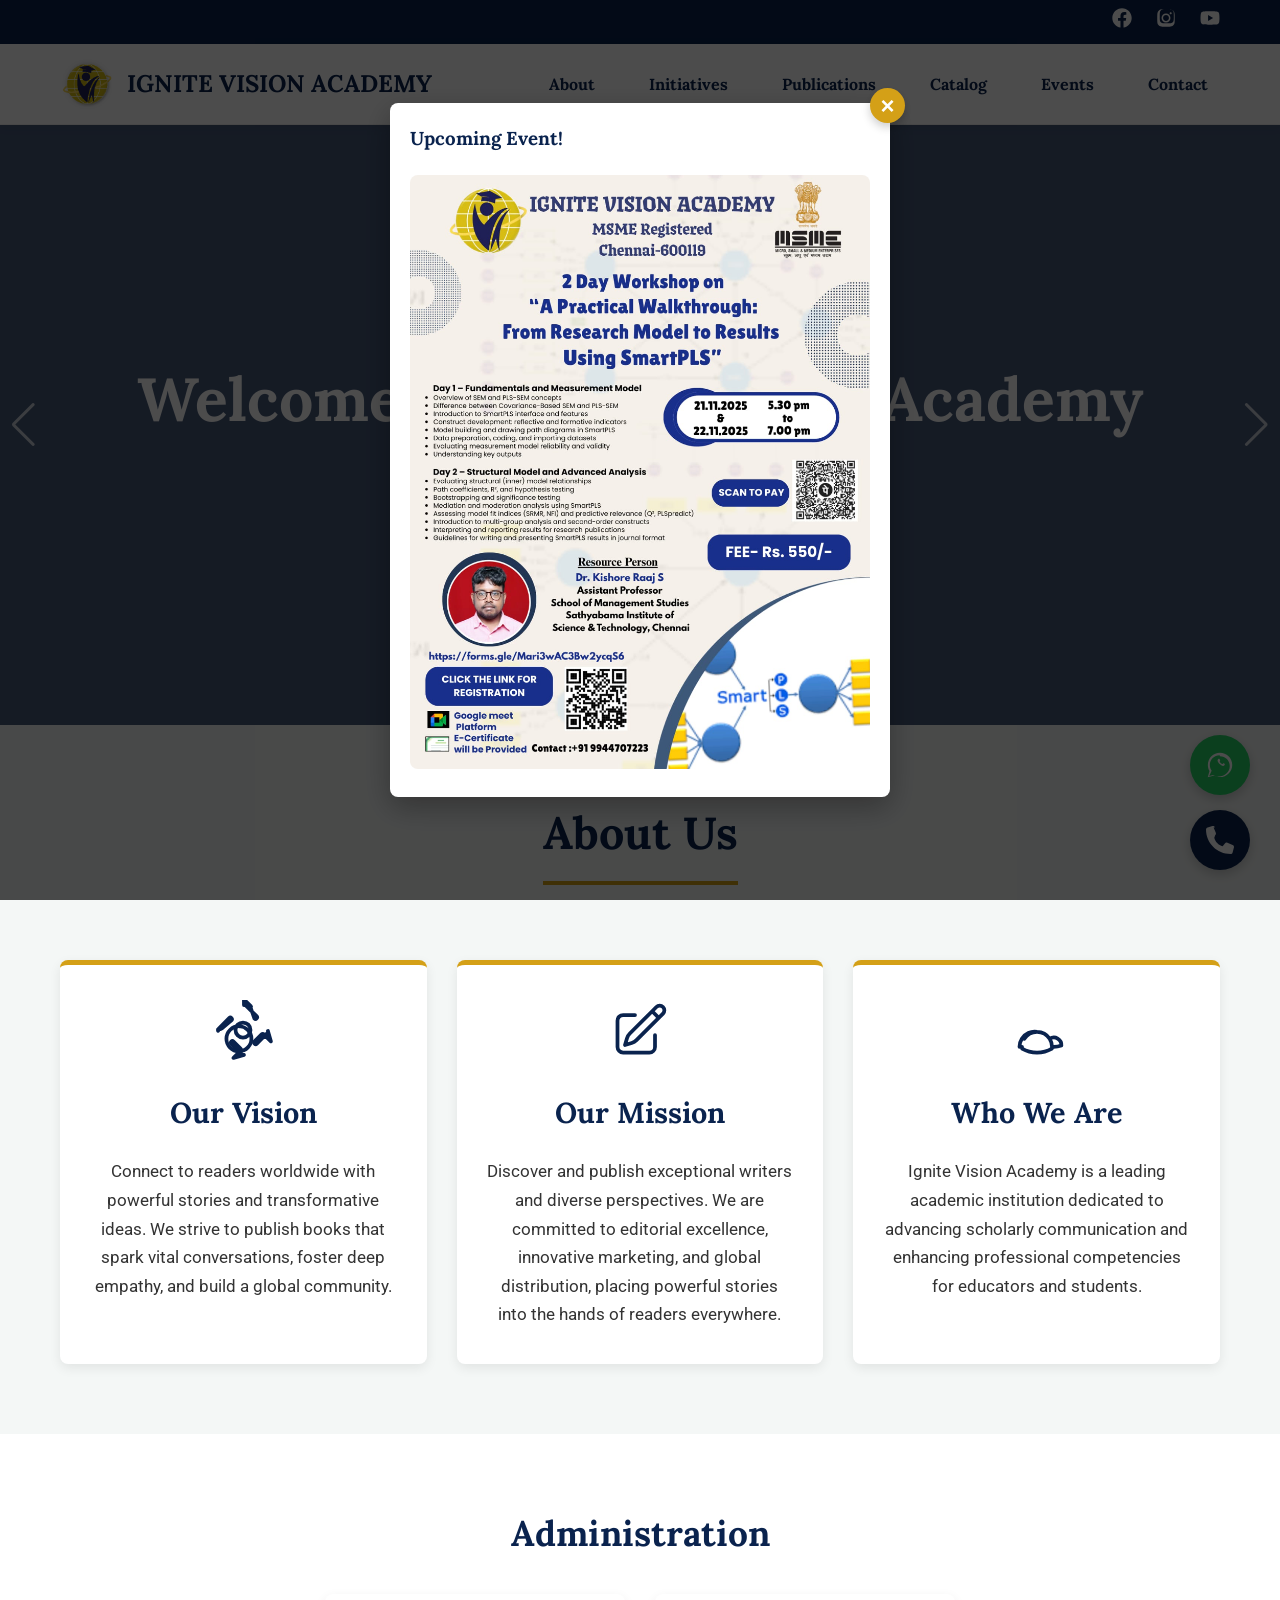
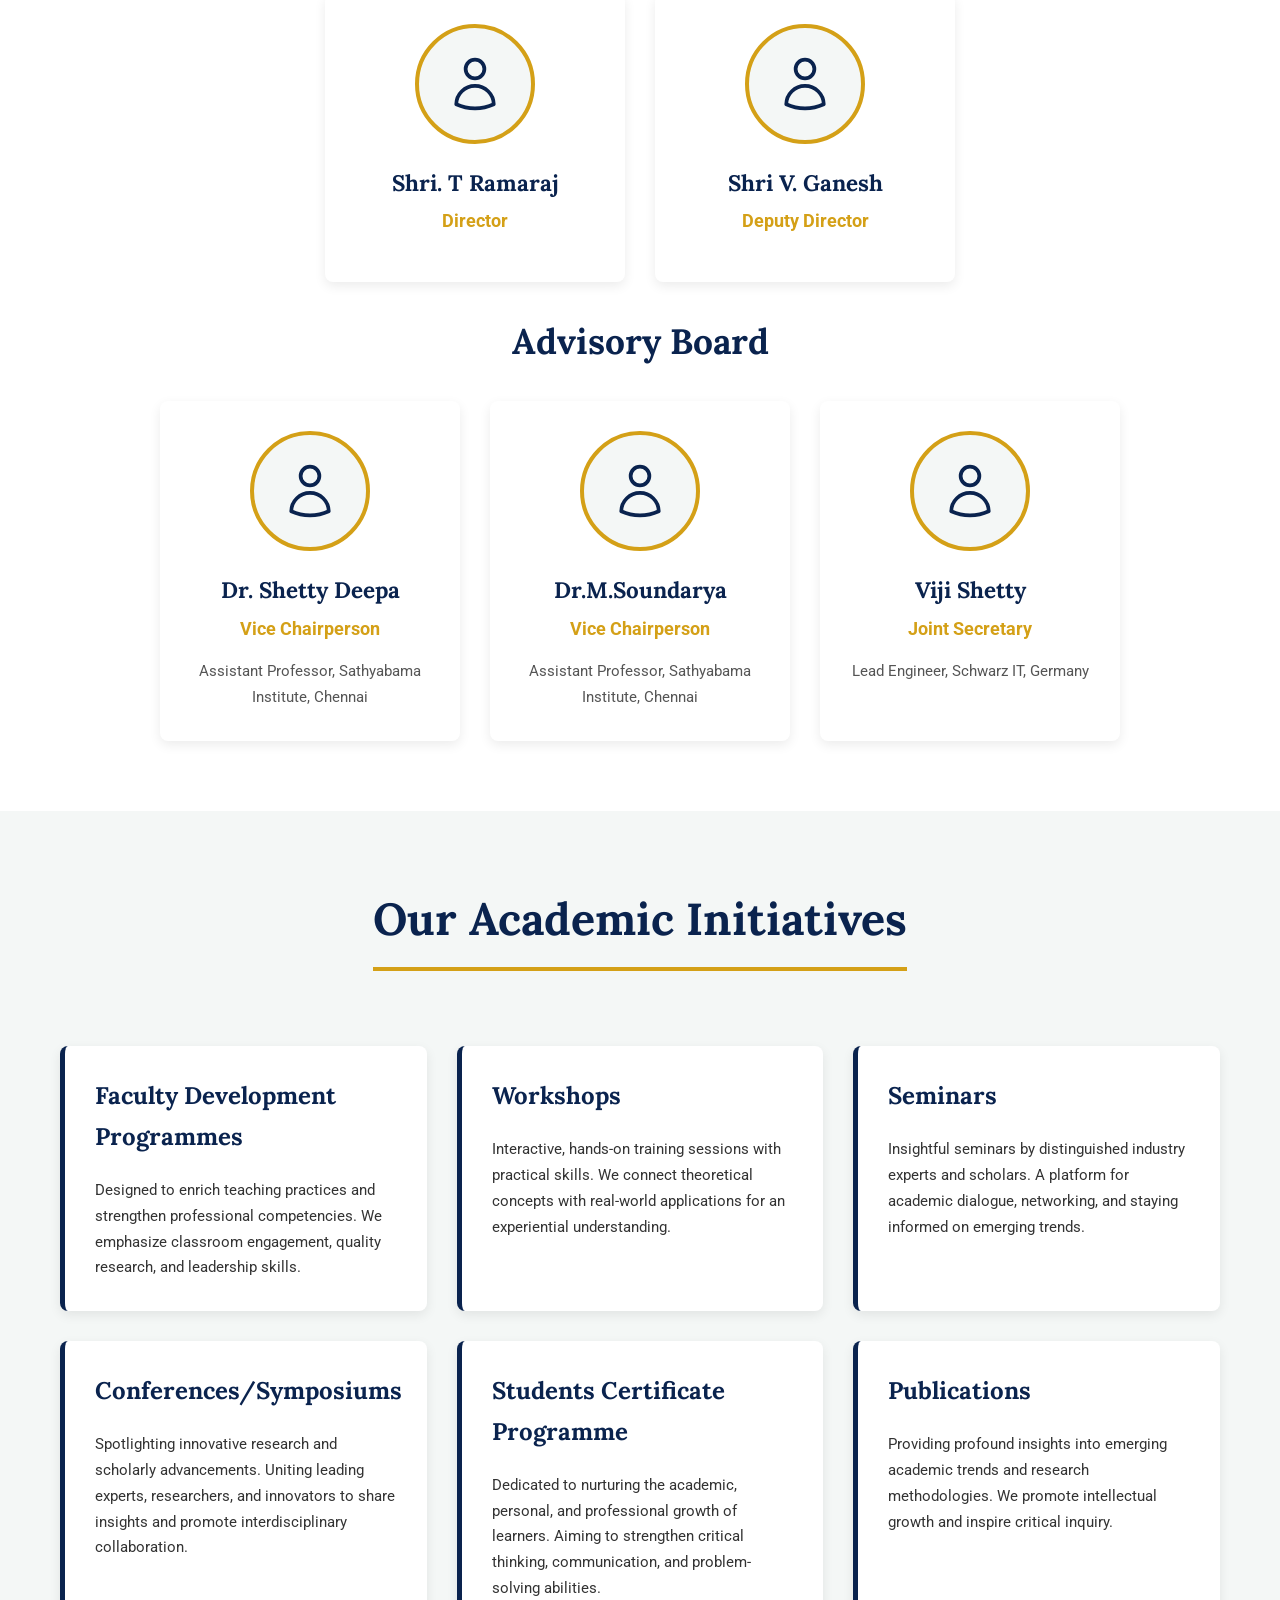
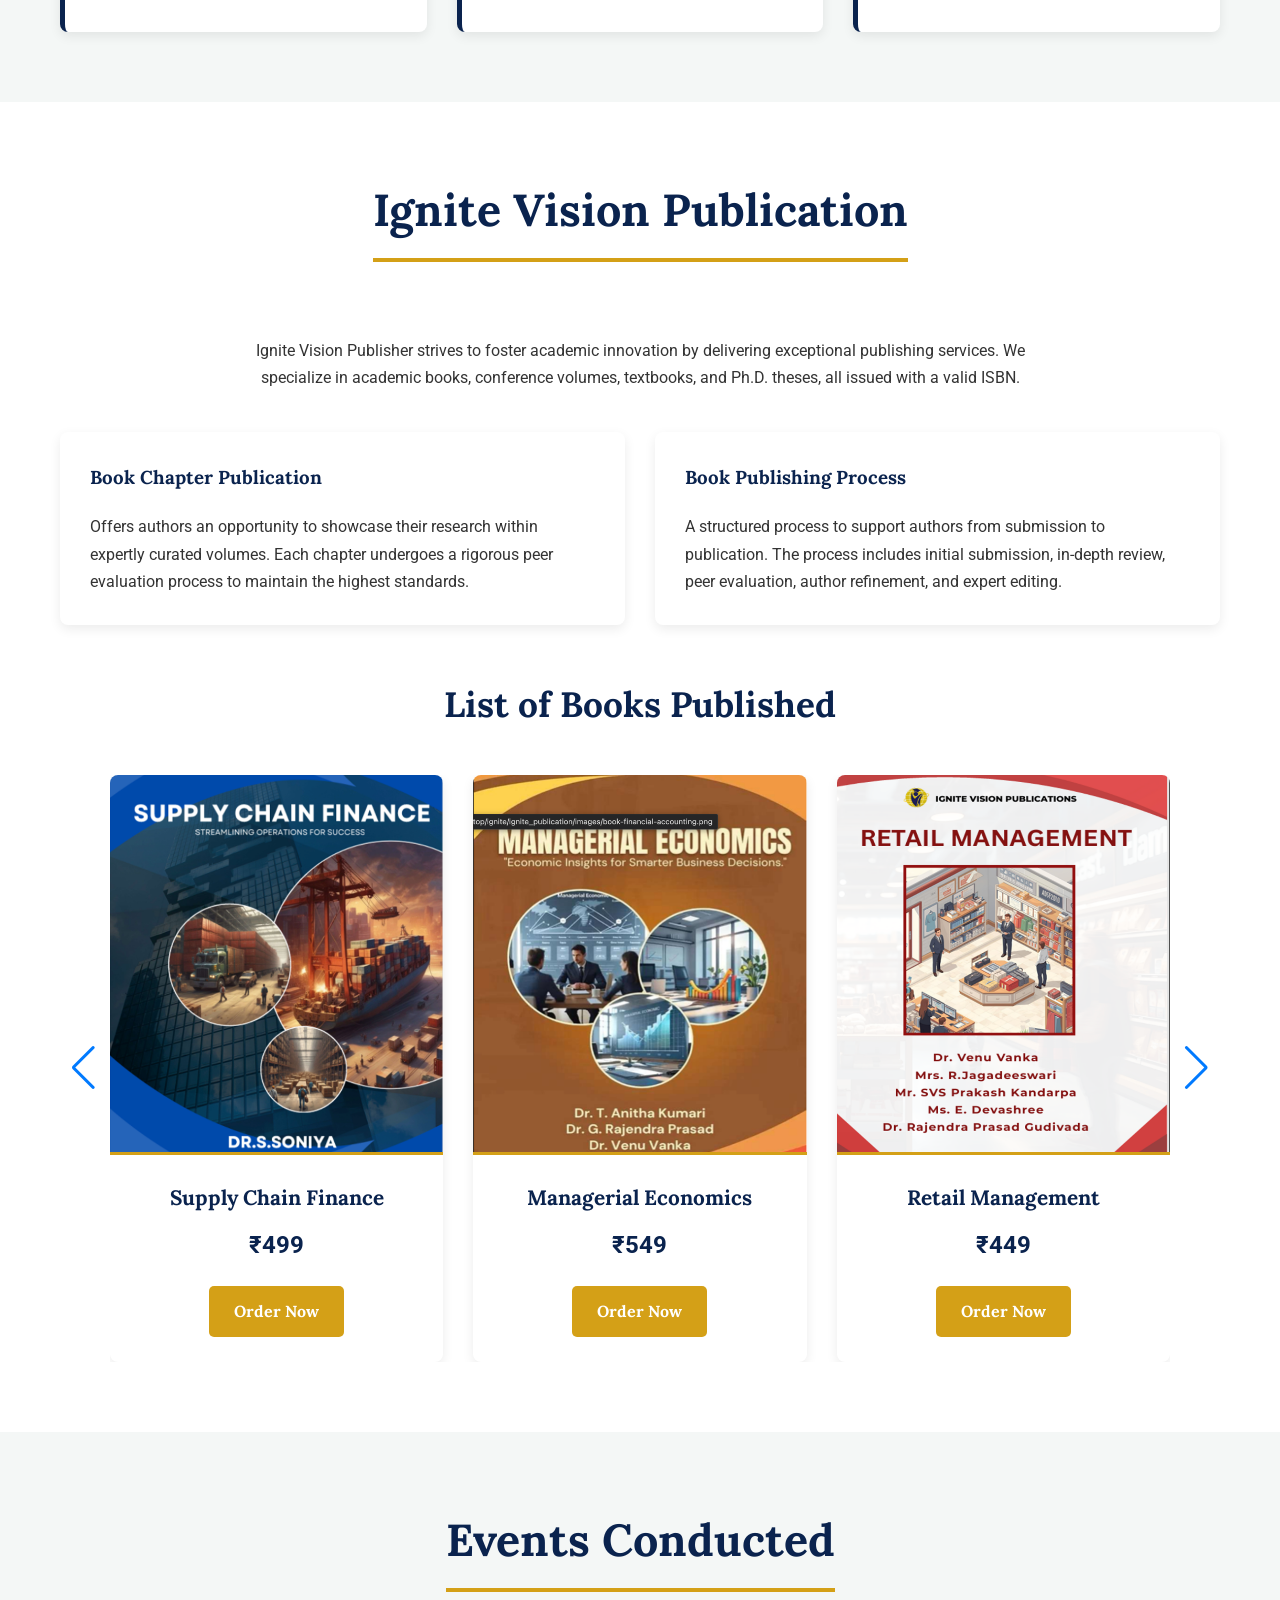
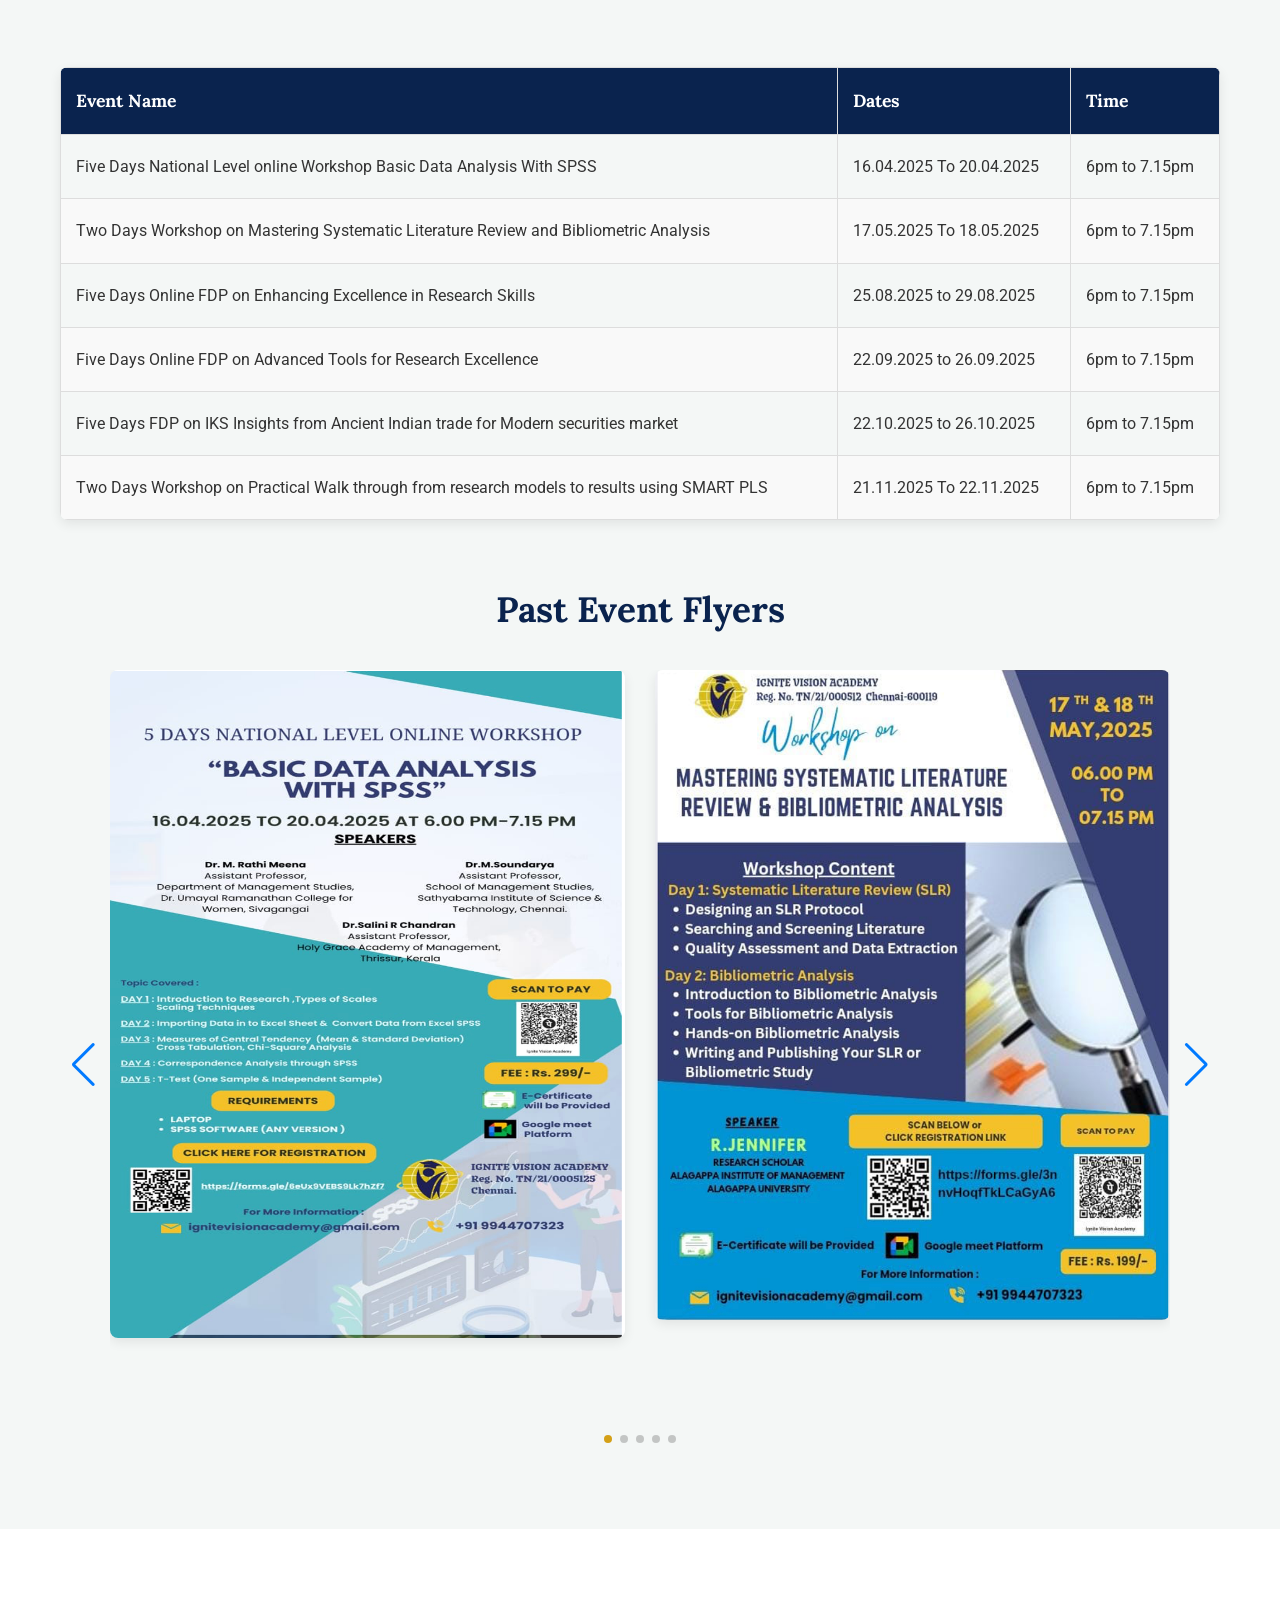
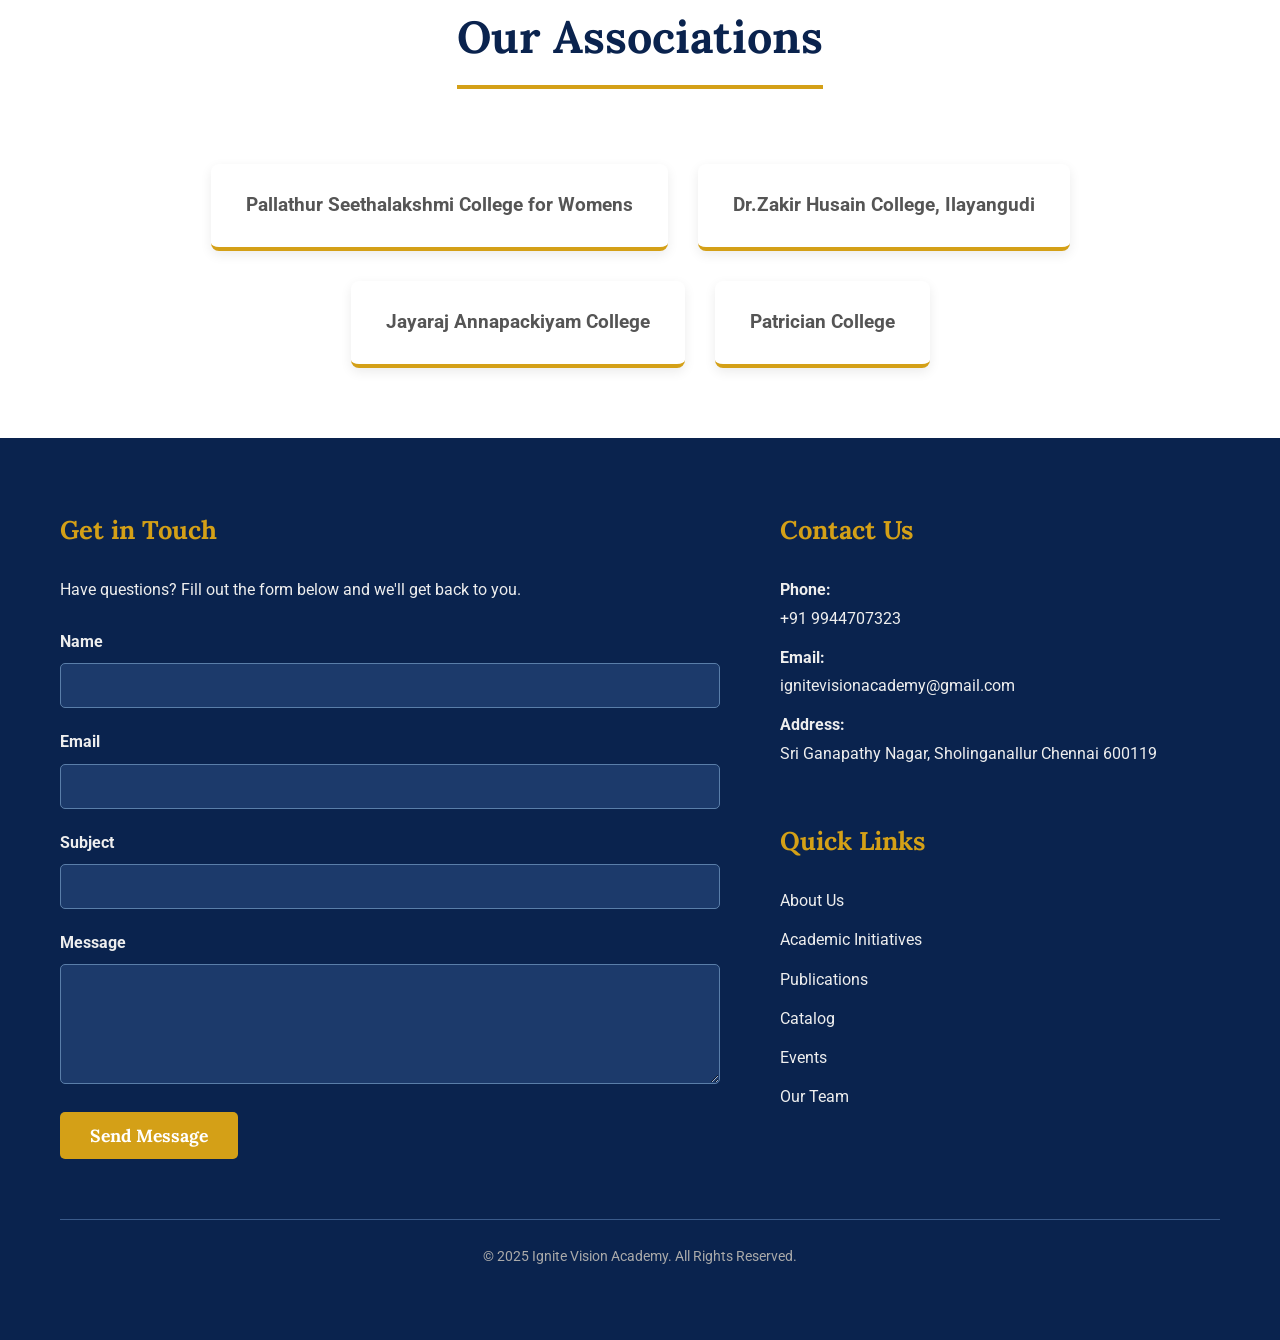
==== index.html @ 496976d7 "inital setup" ====
<!DOCTYPE html>
<html lang="en">
<head>
    <meta charset="UTF-8">
    <meta name="viewport" content="width=device-width, initial-scale=1.0">
    <title>Ignite Vision Academy</title>
    
    <link rel="preconnect" href="https://fonts.googleapis.com">
    <link rel="preconnect" href="https://fonts.gstatic.com" crossorigin>
    <link href="https://fonts.googleapis.com/css2?family=Lora:wght@700&family=Roboto:wght@300;400;700&display=swap" rel="stylesheet">

    <link rel="stylesheet" href="https://cdn.jsdelivr.net/npm/swiper@11/swiper-bundle.min.css" />
    
    <link rel="stylesheet" href="style.css">
</head>
<body>

    <div class="social-ribbon">
        <div class="container">
            <div class="social-icons">
                <a href="#" target="_blank" aria-label="Facebook">
                    <svg xmlns="http://www.w3.org/2000/svg" viewBox="0 0 512 512"><path fill="currentColor" d="M504 256C504 119 393 8 256 8S8 119 8 256c0 123.78 90.69 226.38 209.25 245V327.69h-63V256h63v-54.64c0-62.15 37-96.48 93.67-96.48 27.14 0 55.52 4.84 55.52 4.84v61h-31.28c-30.8 0-40.41 19.12-40.41 38.73V256h68.78l-11 71.69h-57.78V501C413.31 482.38 504 379.78 504 256z"/></svg>
                </a>
                <a href="#" target="_blank" aria-label="Instagram">
                    <svg xmlns="http://www.w3.org/2000/svg" viewBox="0 0 448 512"><path fill="currentColor" d="M224.1 141c-63.6 0-114.9 51.3-114.9 114.9s51.3 114.9 114.9 114.9S339 319.5 339 255.9 287.7 141 224.1 141zm0 189.6c-41.1 0-74.7-33.5-74.7-74.7s33.5-74.7 74.7-74.7 74.7 33.5 74.7 74.7-33.6 74.7-74.7 74.7zm146.4-194.3c0 14.9-12 26.8-26.8 26.8-14.9 0-26.8-12-26.8-26.8s12-26.8 26.8-26.8 26.8 12 26.8 26.8zm76.1 27.2c-1.7-35.9-9.9-67.7-36.2-93.9-26.2-26.2-58-34.4-93.9-36.2-37.5-2.1-148.1-2.1-185.6 0-35.9 1.7-67.7 9.9-93.9 36.2-26.2 26.2-34.4 58-36.2 93.9-2.1 37.5-2.1 148.1 0 185.6 1.7 35.9 9.9 67.7 36.2 93.9 26.2 26.2 58 34.4 93.9 36.2 37.5 2.1 148.1 2.1 185.6 0 35.9-1.7 67.7-9.9 93.9-36.2 26.2-26.2 34.4-58 36.2-93.9 2.1-37.5 2.1-148.1 0-185.6zM416 331.4c-4.2 11.7-9.8 22.5-20.2 32.8-10.4 10.4-21.1 16-32.8 20.2-27.7 9.8-88.2 7.7-118.9 7.7-30.8 0-91.3 2.1-118.9-7.7-11.7-4.2-22.5-9.8-32.8-20.2-10.4-10.4-16-21.1-20.2-32.8-9.8-27.7-7.7-88.2-7.7-118.9 0-30.8-2.1-91.3 7.7-118.9 4.2-11.7 9.8-22.5 20.2-32.8 10.4-10.4 21.1-16 32.8-20.2 27.7-9.8 88.2-7.7 118.9-7.7 30.8 0 91.3-2.1 118.9 7.7 11.7 4.2 22.5 9.8 32.8 20.2 10.4 10.4 16 21.1 20.2 32.8 9.8 27.7 7.7 88.2 7.7 118.9 0 30.8 2.1 91.3-7.7 118.9z"/></svg>
                </a>
                <a href="#" target="_blank" aria-label="YouTube">
                    <svg xmlns="http://www.w3.org/2000/svg" viewBox="0 0 576 512"><path fill="currentColor" d="M549.655 124.083c-6.281-23.65-24.787-42.276-48.284-48.597C458.781 64 288 64 288 64S117.22 64 74.629 75.486c-23.497 6.322-42.003 24.947-48.284 48.597-11.412 42.867-11.412 132.305-11.412 132.305s0 89.438 11.412 132.305c6.281 23.65 24.787 42.276 48.284 48.597 42.599 11.486 213.37 11.486 213.37 11.486s170.77 0 213.37-11.486c23.497-6.322 42.003-24.947 48.284-48.597 11.412-42.867 11.412-132.305 11.412-132.305s0-89.438-11.412-132.305zM232 341.518V170.482l144 85.518-144 85.518z"/></svg>
                </a>
            </div>
        </div>
    </div>

    <div class="modal-overlay" id="announcementModal">
        <div class="modal-content">
            <button class="modal-close" id="closeModalBtn">&times;</button>
            <h3>Upcoming Event!</h3>
            <img src="images/upcoming-event-smartpls.png" alt="Upcoming Workshop on SmartPLS"> </div>
    </div>

    <header>
        <div class="container">
            <a href="#hero-section" class="logo-container">
                <img src="images/logo.png" alt="Ignite Vision Academy Logo"> <h1>IGNITE VISION ACADEMY</h1>
            </a>
            <nav>
                <ul>
                    <li><a href="#about">About</a></li>
                    <li><a href="#initiatives">Initiatives</a></li>
                    <li><a href="#publications">Publications</a></li>
                    <li><a href="catalog.html">Catalog</a></li>
                    <li><a href="#events">Events</a></li>
                    <li><a href="#contact">Contact</a></li>
                </ul>
            </nav>
        </div>
    </header>

    <main>

        <section id="hero-section">
            <div class="swiper" id="hero-swiper">
                <div class="swiper-wrapper">
                    
                    <div class="swiper-slide hero-slide" style="background-image: url('https://images.unsplash.com/photo-1551029506-0807df4e2031?ixlib=rb-4.0.3&auto=format&fit=crop&w=1740&q=80');">
                        <div class="hero-overlay">
                            <div class="hero-content">
                                <h1>Welcome to Ignite Vision Academy</h1>
                                <p>Fostering Academic Innovation and Lifelong Learning</p>
                            </div>
                        </div>
                    </div>

                    <div class="swiper-slide hero-slide" style="background-image: url('https://images.unsplash.com/photo-1495446815901-a7297e633e8d?ixlib=rb-4.0.3&auto=format&fit=crop&w=1740&q=80');">
                        <div class="hero-overlay">
                            <div class="hero-content">
                                <h1>Ignite Vision Publications</h1>
                                <p>Delivering Exceptional Publishing Services for Researchers and Scholars</p>
                            </div>
                        </div>
                    </div>
                    
                    <div class="swiper-slide hero-slide" style="background-image: url('https://images.unsplash.com/photo-1543165796-5426273eaab3?ixlib=rb-4.0.3&auto=format&fit=crop&w=1740&q=80');">
                        <div class="hero-overlay">
                            <div class="hero-content">
                                <h1>Academic & Professional Growth</h1>
                                <p>Join our Faculty Development Programmes, Workshops, and Seminars</p>
                            </div>
                        </div>
                    </div>
                    
                    <div class="swiper-slide hero-slide" style="background-image: url('https://images.unsplash.com/photo-1517048676732-d65bc937f952?ixlib=rb-4.0.3&auto=format&fit=crop&w=1740&q=80');">
                        <div class="hero-overlay">
                            <div class="hero-content">
                                <h1>Expert-Led Seminars</h1>
                                <p>Learn from distinguished industry experts and renowned scholars.</p>
                            </div>
                        </div>
                    </div>

                </div>
                <div class="swiper-pagination hero-pagination"></div>
                <div class="swiper-button-next hero-nav-next"></div>
                <div class="swiper-button-prev hero-nav-prev"></div>
            </div>
        </section>


        <section id="about">
            <div class="container">
                <div class="section-header">
                    <h2>About Us</h2>
                </div>
                <div class="about-content">
                    <div class="about-card">
                        <svg class="about-card-icon" xmlns="http://www.w3.org/2000/svg" fill="none" viewBox="0 0 24 24" stroke-width="1.5" stroke="currentColor">
                          <path stroke-linecap="round" stroke-linejoin="round" d="M2.036 12.322a1.012 1.012 0 010-.639l4.43-4.43a.625.625 0 01.9.9L3.48 11.41a.625.625 0 01-.9 0L2.036 12.322zM12.38 2.036a1.012 1.012 0 01.639 0l4.43 4.43a.625.625 0 01-.9.9L15.19 3.48a.625.625 0 010-.9l-2.81-2.81zM12.38 21.964a1.012 1.012 0 01-.639 0l-4.43-4.43a.625.625 0 01.9-.9l2.81 2.81a.625.625 0 010 .9l-2.81 2.81zM21.964 12.38a1.012 1.012 0 010 .639l-4.43 4.43a.625.625 0 01-.9-.9l2.81-2.81a.625.625 0 01.9 0l2.81 2.81zM12 15a3 3 0 100-6 3 3 0 000 6z" />
                          <path stroke-linecap="round" stroke-linejoin="round" d="M15.364 15.364A5 5 0 1110.5 10.5h.001a5 5 0 014.863 4.863z" />
                        </svg>
                        <h3>Our Vision</h3>
                        <p>Connect to readers worldwide with powerful stories and transformative ideas. We strive to publish books that spark vital conversations, foster deep empathy, and build a global community.</p>
                    </div>
                    <div class="about-card">
                        <svg class="about-card-icon" xmlns="http://www.w3.org/2000/svg" fill="none" viewBox="0 0 24 24" stroke-width="1.5" stroke="currentColor">
                          <path stroke-linecap="round" stroke-linejoin="round" d="M16.862 4.487l1.687-1.688a1.875 1.875 0 112.652 2.652L10.582 16.07a4.5 4.5 0 01-1.897 1.13L6 18l.8-2.685a4.5 4.5 0 011.13-1.897l8.932-8.931zm0 0L19.5 7.125M18 14v4.75A2.25 2.25 0 0115.75 21H5.25A2.25 2.25 0 013 18.75V8.25A2.25 2.25 0 015.25 6H10" />
                        </svg>
                        <h3>Our Mission</h3>
                        <p>Discover and publish exceptional writers and diverse perspectives. We are committed to editorial excellence, innovative marketing, and global distribution, placing powerful stories into the hands of readers everywhere.</p>
                    </div>
                    <div class="about-card">
                        <svg class="about-card-icon" xmlns="http://www.w3.org/2000/svg" fill="none" viewBox="0 0 24 24" stroke-width="1.5" stroke="currentColor">
                          <path stroke-linecap="round" stroke-linejoin="round" d="M18 18.72a9.094 9.094 0 003.741-.479 3 3 0 00-4.682-2.72m.94 3.198l.001.031c0 .225-.012.447-.037.666A11.944 11.944 0 0112 21c-2.17 0-4.207-.576-5.963-1.584A6.062 6.062 0 016 18.719m12 0a5.971 5.971 0 00-.941-3.197m-12.06 3.197a5.971 5.971 0 01.941-3.197m0 0A5.995 5.995 0 0112 12.75a5.995 5.995 0 015.058 2.772m-10.116 0A5.995 5.995 0 0112 12.75a5.995 5.995 0 015.058 2.772" />
                        </svg>
                        <h3>Who We Are</h3>
                        <p>Ignite Vision Academy is a leading academic institution dedicated to advancing scholarly communication and enhancing professional competencies for educators and students.</p>
                    </div>
                </div>
            </div>
        </section>

        <section id="team">
            <div class="container">
                
                <h3 class="team-category">Administration</h3>
                <div class="team-group-wrapper">
                    <div class="team-card">
                        <div class="team-avatar">
                            <svg xmlns="http://www.w3.org/2000/svg" fill="none" viewBox="0 0 24 24" stroke-width="1.5" stroke="currentColor"><path stroke-linecap="round" stroke-linejoin="round" d="M15.75 6a3.75 3.75 0 11-7.5 0 3.75 3.75 0 017.5 0zM4.501 20.118a7.5 7.5 0 0114.998 0A17.933 17.933 0 0112 21.75c-2.676 0-5.216-.584-7.499-1.632z" /></svg>
                        </div>
                        <h3>Shri. T Ramaraj</h3>
                        <p class="title">Director</p>
                    </div>
                    <div class="team-card">
                        <div class="team-avatar">
                            <svg xmlns="http://www.w3.org/2000/svg" fill="none" viewBox="0 0 24 24" stroke-width="1.5" stroke="currentColor"><path stroke-linecap="round" stroke-linejoin="round" d="M15.75 6a3.75 3.75 0 11-7.5 0 3.75 3.75 0 017.5 0zM4.501 20.118a7.5 7.5 0 0114.998 0A17.933 17.933 0 0112 21.75c-2.676 0-5.216-.584-7.499-1.632z" /></svg>
                        </div>
                        <h3>Shri V. Ganesh</h3>
                        <p class="title">Deputy Director</p>
                    </div>
                </div>

                <h3 class="team-category">Advisory Board</h3>
                <div class="team-group-wrapper">
                    <div class="team-card">
                        <div class="team-avatar">
                            <svg xmlns="http://www.w3.org/2000/svg" fill="none" viewBox="0 0 24 24" stroke-width="1.5" stroke="currentColor"><path stroke-linecap="round" stroke-linejoin="round" d="M15.75 6a3.75 3.75 0 11-7.5 0 3.75 3.75 0 017.5 0zM4.501 20.118a7.5 7.5 0 0114.998 0A17.933 17.933 0 0112 21.75c-2.676 0-5.216-.584-7.499-1.632z" /></svg>
                        </div>
                        <h3>Dr. Shetty Deepa</h3>
                        <p class="title">Vice Chairperson</p>
                        <p>Assistant Professor, Sathyabama Institute, Chennai</p>
                    </div>
                    <div class="team-card">
                        <div class="team-avatar">
                            <svg xmlns="http://www.w3.org/2000/svg" fill="none" viewBox="0 0 24 24" stroke-width="1.5" stroke="currentColor"><path stroke-linecap="round" stroke-linejoin="round" d="M15.75 6a3.75 3.75 0 11-7.5 0 3.75 3.75 0 017.5 0zM4.501 20.118a7.5 7.5 0 0114.998 0A17.933 17.933 0 0112 21.75c-2.676 0-5.216-.584-7.499-1.632z" /></svg>
                        </div>
                        <h3>Dr.M.Soundarya</h3>
                        <p class="title">Vice Chairperson</p>
                        <p>Assistant Professor, Sathyabama Institute, Chennai</p>
                    </div>
                    <div class="team-card">
                        <div class="team-avatar">
                            <svg xmlns="http://www.w3.org/2000/svg" fill="none" viewBox="0 0 24 24" stroke-width="1.5" stroke="currentColor"><path stroke-linecap="round" stroke-linejoin="round" d="M15.75 6a3.75 3.75 0 11-7.5 0 3.75 3.75 0 017.5 0zM4.501 20.118a7.5 7.5 0 0114.998 0A17.933 17.933 0 0112 21.75c-2.676 0-5.216-.584-7.499-1.632z" /></svg>
                        </div>
                        <h3>Viji Shetty</h3>
                        <p class="title">Joint Secretary</p>
                        <p>Lead Engineer, Schwarz IT, Germany</p>
                    </div>
                </div>

            </div>
        </section>

        <section id="initiatives">
            <div class="container">
                <div class="section-header">
                    <h2>Our Academic Initiatives</h2>
                </div>
                <div class="initiatives-grid">
                    <div class="initiative-card">
                        <h3>Faculty Development Programmes</h3>
                        <p>Designed to enrich teaching practices and strengthen professional competencies. We emphasize classroom engagement, quality research, and leadership skills.</p>
                    </div>
                    <div class="initiative-card">
                        <h3>Workshops</h3>
                        <p>Interactive, hands-on training sessions with practical skills. We connect theoretical concepts with real-world applications for an experiential understanding.</p>
                    </div>
                    <div class="initiative-card">
                        <h3>Seminars</h3>
                        <p>Insightful seminars by distinguished industry experts and scholars. A platform for academic dialogue, networking, and staying informed on emerging trends.</p>
                    </div>
                    <div class="initiative-card">
                        <h3>Conferences/Symposiums</h3>
                        <p>Spotlighting innovative research and scholarly advancements. Uniting leading experts, researchers, and innovators to share insights and promote interdisciplinary collaboration.</p>
                    </div>
                    <div class="initiative-card">
                        <h3>Students Certificate Programme</h3>
                        <p>Dedicated to nurturing the academic, personal, and professional growth of learners. Aiming to strengthen critical thinking, communication, and problem-solving abilities.</p>
                    </div>
                    <div class="initiative-card">
                        <h3>Publications</h3>
                        <p>Providing profound insights into emerging academic trends and research methodologies. We promote intellectual growth and inspire critical inquiry.</p>
                    </div>
                </div>
            </div>
        </section>

        <section id="publications">
            <div class="container">
                <div class="section-header">
                    <h2>Ignite Vision Publication</h2>
                </div>
                
                <div class="publication-intro">
                    <p>Ignite Vision Publisher strives to foster academic innovation by delivering exceptional publishing services. We specialize in academic books, conference volumes, textbooks, and Ph.D. theses, all issued with a valid ISBN.</p>
                </div>

                <div class="publication-process">
                    <div class="process-card">
                        <h3>Book Chapter Publication</h3>
                        <p>Offers authors an opportunity to showcase their research within expertly curated volumes. Each chapter undergoes a rigorous peer evaluation process to maintain the highest standards.</p>
                    </div>
                    <div class="process-card">
                        <h3>Book Publishing Process</h3>
                        <p>A structured process to support authors from submission to publication. The process includes initial submission, in-depth review, peer evaluation, author refinement, and expert editing.</p>
                    </div>
                </div>

                <h3 style="text-align: center; font-size: 2.2rem; margin-bottom: 40px;">List of Books Published</h3>
                
                <div class="publication-carousel-container">
                    <div class="swiper" id="publications-swiper">
                        <div class="swiper-wrapper">
                            
                            <div class="swiper-slide book-slide">
                                <div class="book-image-container">
                                    <img src="images/book-supply-chain-front.png" alt="Book Cover: Supply Chain Finance" class="book-image book-cover-front">
                                    <img src="images/book-supply-chain-back.png" alt="Book Cover: Supply Chain Finance" class="book-image book-cover-back">
                                </div>
                                <div class="book-slide-content">
                                    <h3>Supply Chain Finance</h3>
                                    <p class="book-price">₹499</p> <a href="https://www.shanlax.com/product-category/books/" class="btn" target="_blank">Order Now</a>
                                </div>
                            </div>
                            
                            <div class="swiper-slide book-slide">
                                <div class="book-image-container">
                                    <img src="images/book-managerial-economics-front.png" alt="Book Cover: Managerial Economics" class="book-image book-cover-front">
                                    <img src="images/book-managerial-economics-back.png" alt="Book Cover: Managerial Economics" class="book-image book-cover-back">
                                </div>
                                <div class="book-slide-content">
                                    <h3>Managerial Economics</h3>
                                    <p class="book-price">₹549</p> <a href="https://www.shanlax.com/product-category/books/" class="btn" target="_blank">Order Now</a>
                                </div>
                            </div>
                            
                            <div class="swiper-slide book-slide">
                                <div class="book-image-container">
                                    <img src="images/book-retail-management-front.png" alt="Book Cover: Retail Management" class="book-image book-cover-front">
                                    <img src="images/book-retail-management-back.png" alt="Book Cover: Retail Management" class="book-image book-cover-back">
                                </div>
                                <div class="book-slide-content">
                                    <h3>Retail Management</h3>
                                    <p class="book-price">₹449</p> <a href="https://www.shanlax.com/product-category/books/" class="btn" target="_blank">Order Now</a>
                                </div>
                            </div>
                            
                            <div class="swiper-slide book-slide">
                                <div class="book-image-container">
                                    <img src="images/book-business-taxation-front.png" alt="Book Cover: Business Taxation" class="book-image book-cover-front">
                                    <img src="images/book-business-taxation-back.png" alt="Book Cover: Business Taxation" class="book-image book-cover-back">
                                </div>
                                <div class="book-slide-content">
                                    <h3>Business Taxation</h3>
                                    <p class="book-price">₹599</p> <a href="https.www.shanlax.com/product-category/books/" class="btn" target="_blank">Order Now</a>
                                </div>
                            </div>
                            
                            <div class="swiper-slide book-slide">
                                <div class="book-image-container">
                                    <img src="images/book-financial-accounting-front.png" alt="Book Cover: Financial Accounting" class="book-image book-cover-front">
                                    <img src="images/book-financial-accounting-back.png" alt="Book Cover: Financial Accounting" class="book-image book-cover-back">
                                </div>
                                <div class="book-slide-content">
                                    <h3>Financial Accounting</h3>
                                    <p class="book-price">₹650</p> <a href="https://www.shanlax.com/product-category/books/" class="btn" target="_blank">Order Now</a>
                                </div>
                            </div>
                            
                            <div class="swiper-slide book-slide">
                                <div class="book-image-container">
                                    <img src="images/book-retail-banking-front.png" alt="Book Cover: Retail Banking" class="book-image book-cover-front">
                                    <img src="images/book-retail-banking-back.png" alt="Book Cover: Retail Banking" class="book-image book-cover-back">
                                </div>
                                <div class="book-slide-content">
                                    <h3>Retail Banking</h3>
                                    <p class="book-price">₹520</p> <a href="https://www.shanlax.com/product-category/books/" class="btn" target="_blank">Order Now</a>
                                </div>
                            </div>
                            
                            <div class="swiper-slide book-slide">
                                <div class="book-image-container">
                                    <img src="images/book-retail-brand-management-front.png" alt="Book Cover: Retail and Brand Management" class="book-image book-cover-front">
                                    <img src="images/book-retail-brand-management-back.png" alt="Book Cover: Retail and Brand Management" class="book-image book-cover-back">
                                </div>
                                <div class="book-slide-content">
                                    <h3>Retail & Brand Management</h3>
                                    <p class="book-price">₹600</p> <a href="https://www.shanlax.com/product-category/books/" class="btn" target="_blank">Order Now</a>
                                </div>
                            </div>
                        </div>
                    </div>
                    <div class="swiper-button-next"></div>
                    <div class="swiper-button-prev"></div>
                </div>

            </div>
        </section>
        
        <section id="events">
            <div class="container">
                <div class="section-header">
                    <h2>Events Conducted</h2>
                </div>
                
                <table class="events-table">
                    <thead>
                        <tr>
                            <th>Event Name</th>
                            <th>Dates</th>
                            <th>Time</th>
                        </tr>
                    </thead>
                    <tbody>
                        <tr>
                            <td>Five Days National Level online Workshop Basic Data Analysis With SPSS</td>
                            <td>16.04.2025 To 20.04.2025</td>
                            <td>6pm to 7.15pm</td>
                        </tr>
                        <tr>
                            <td>Two Days Workshop on Mastering Systematic Literature Review and Bibliometric Analysis</td>
                            <td>17.05.2025 To 18.05.2025</td>
                            <td>6pm to 7.15pm</td>
                        </tr>
                        <tr>
                            <td>Five Days Online FDP on Enhancing Excellence in Research Skills</td>
                            <td>25.08.2025 to 29.08.2025</td>
                            <td>6pm to 7.15pm</td>
                        </tr>
                        <tr>
                            <td>Five Days Online FDP on Advanced Tools for Research Excellence</td>
                            <td>22.09.2025 to 26.09.2025</td>
                            <td>6pm to 7.15pm</td>
                        </tr>
                        <tr>
                            <td>Five Days FDP on IKS Insights from Ancient Indian trade for Modern securities market</td>
                            <td>22.10.2025 to 26.10.2025</td>
                            <td>6pm to 7.15pm</td>
                        </tr>
                        <tr>
                            <td>Two Days Workshop on Practical Walk through from research models to results using SMART PLS</td>
                            <td>21.11.2025 To 22.11.2025</td>
                            <td>6pm to 7.15pm</td>
                        </tr>
                    </tbody>
                </table>
                
                <h3>Past Event Flyers</h3>
                
                <div class="flyer-carousel-container">
                    <div class="swiper" id="flyer-swiper">
                        <div class="swiper-wrapper">
                            <div class="swiper-slide flyer-slide">
                                <img src="images/flyer-spss.png" alt="Flyer for Basic Data Analysis with SPSS Workshop">
                            </div>
                            <div class="swiper-slide flyer-slide">
                                <img src="images/flyer-literature-review.png" alt="Flyer for Mastering Systematic Literature Review Workshop">
                            </div>
                            <div class="swiper-slide flyer-slide">
                                <img src="images/flyer-advanced-tools.png" alt="Flyer for Advanced Tools for Research Excellence FDP">
                            </div>
                            <div class="swiper-slide flyer-slide">
                                <img src="images/flyer-research-skills.png" alt="Flyer for Enhancing Excellence in Research Skills FDP">
                            </div>
                            <div class="swiper-slide flyer-slide">
                                <img src="images/flyer-iks-insights.png" alt="Flyer for IKS Insights FDP">
                            </div>
                        </div>
                        <div class="swiper-pagination"></div>
                    </div>
                    <div class="swiper-button-next"></div>
                    <div class="swiper-button-prev"></div>
                </div>

            </div>
        </section>
        
        <section id="associates">
            <div class="container">
                <div class="section-header">
                    <h2>Our Associations</h2>
                </div>
                <div class="associates-list">
                    <div class="associate-item">Pallathur Seethalakshmi College for Womens</div>
                    <div class="associate-item">Dr.Zakir Husain College, Ilayangudi</div>
                    <div class="associate-item">Jayaraj Annapackiyam College</div>
                    <div class="associate-item">Patrician College</div>
                </div>
            </div>
        </section>
    </main>

    <footer id="contact">
        <div class="container">
            <div class="footer-grid">
                
                <div class="footer-form">
                    <h3>Get in Touch</h3>
                    <p style="color: #eee; margin-bottom: 25px;">Have questions? Fill out the form below and we'll get back to you.</p>
                    
                    <form 
                        action="" 
                        method="POST" 
                        target="_blank" 
                        class="contact-form"
                    >
                        <div class="form-group">
                            <label for="name">Name</label>
                            <input type="text" id="name" name="entry.12345678" required> </div>
                        <div class="form-group">
                            <label for="email">Email</label>
                            <input type="email" id="email" name="entry.23456789" required> </div>
                        <div class="form-group">
                            <label for="subject">Subject</label>
                            <input type="text" id="subject" name="entry.34567890" required> </div>
                        <div class="form-group">
                            <label for="message">Message</label>
                            <textarea id="message" name="entry.45678901" required></textarea> </div>
                        <button type="submit" class="btn">Send Message</button>
                    </form>
                </div>
                
                <div class="footer-info-links">
                    
                    <div class="footer-contact">
                        <h3>Contact Us</h3>
                        <p>
                            <strong>Phone:</strong> <br>
                            <a href="tel:+919944707323">+91 9944707323</a>
                        </p>
                        <p>
                            <strong>Email:</strong> <br>
                            <a href="mailto:ignitevisionacademy@gmail.com">ignitevisionacademy@gmail.com</a>
                        </p>
                        <p>
                            <strong>Address:</strong> <br>
                            Sri Ganapathy Nagar, 
                            Sholinganallur Chennai 600119
                        </p>
                    </div>
                    
                    <div class="footer-links">
                        <h3>Quick Links</h3>
                        <ul>
                            <li><a href="#about">About Us</a></li>
                            <li><a href="#initiatives">Academic Initiatives</a></li>
                            <li><a href="#publications">Publications</a></li>
                            <li><a href="catalog.html">Catalog</a></li>
                            <li><a href="#events">Events</a></li>
                            <li><a href="#team">Our Team</a></li>
                        </ul>
                    </div>

                </div>
            </div>
            
            <div class="copyright">
                <p>&copy; 2025 Ignite Vision Academy. All Rights Reserved.</p>
            </div>
        </div>
    </footer>


    <div class="floating-action-buttons">
        <a href="https://wa.me/919944707323" class="fab-icon whatsapp" target="_blank" aria-label="Chat on WhatsApp">
            <svg xmlns="http://www.w3.org/2000/svg" viewBox="0 0 448 512"><path fill="currentColor" d="M380.9 97.1C339 55.1 283.2 32 223.9 32c-122.4 0-222 99.6-222 222 0 39.1 10.2 77.3 29.6 111L0 480l117.7-30.9c32.4 17.7 68.9 27.2 106.1 27.2h.1c122.3 0 224-99.6 224-222 0-59.3-25.2-115-67.1-157.1zm-157 .1c98.2 0 178.5 80.3 178.5 178.5 0 53.4-23.6 102.1-61.5 137.4-37.9 35.3-88.3 54.8-142.1 54.8l-.2.1c-32.9 0-65.4-8.9-94.3-25.6l-6.7-4-69.8 18.3L71 359.2l-4.5-7c-18.3-28.4-28.1-61.1-28.1-94.1 0-98.2 80.3-178.5 178.5-178.5zm88.7 136.4c-3.3-1.6-19.8-9.8-23-11c-3.1-1.2-5.4-1.6-7.7 1.6-2.3 3.3-8.7 11-10.7 13.3-1.9 2.3-3.9 2.6-7.2 1s-14.3-5.2-27.2-16.8c-10.1-9.1-16.8-20.4-18.8-24.1-1.9-3.7-.2-5.7 1.5-7.4 1.5-1.5 3.3-3.9 5-5.8 1.7-1.9 2.3-3.3 3.4-5.7.9-2.3 0-4.3-1.5-5.8s-7.7-18.5-10.5-25.4c-2.8-6.8-5.6-5.9-7.7-5.9-2.1 0-4.5 0-6.8.1-2.3.1-6.1 1-9.3 4.8-3.2 3.8-12.2 12-12.2 29.2 0 17.2 12.5 33.9 14.2 36.2 1.7 2.3 24.4 37.4 59.3 52.5 8.5 3.7 15.2 6 20.3 7.7 5.1 1.7 9.7 1.5 13.4 1 4.2-1 19.8-8.1 22.6-16.1 2.8-7.9 2.8-14.8 2-16.1s-3.3-2.4-7.2-4.1z"/></svg>
        </a>
        <a href="tel:+919944707323" class="fab-icon phone" aria-label="Call Us">
            <svg xmlns="http://www.w3.org/2000/svg" viewBox="0 0 512 512"><path fill="currentColor" d="M164.9 24.6c-7.7-18.6-28-28.5-47.4-23.2l-88 24C12.1 30.2 0 46 0 64C0 311.4 200.6 512 448 512c18 0 33.8-12.1 38.6-29.5l24-88c5.3-19.4-4.6-39.7-23.2-47.4l-96-40c-16.3-6.8-35.2-2.2-46.1 11.7L304 368c-72.3-14.4-137.7-79.7-152.1-152.1l15.7-47.9c13.9-10.9 18.5-29.8 11.7-46.1l-40-96z"/></svg>
        </a>
    </div>

    <script src="https://cdn.jsdelivr.net/npm/swiper@11/swiper-bundle.min.js"></script>

    <script>
        // --- POPUP MODAL SCRIPT ---
        document.addEventListener('DOMContentLoaded', () => {
            const modalOverlay = document.getElementById('announcementModal');
            const closeModalBtn = document.getElementById('closeModalBtn');
            const openModal = () => { modalOverlay.style.display = 'flex'; };
            const closeModal = () => { modalOverlay.style.display = 'none'; };
            setTimeout(openModal, 1500);
            closeModalBtn.addEventListener('click', closeModal);
            modalOverlay.addEventListener('click', (event) => {
                if (event.target === modalOverlay) { closeModal(); }
            });
        });
        
        // --- HERO CAROUSEL SCRIPT ---
        const heroSwiper = new Swiper('#hero-swiper', {
            loop: true,
            effect: 'fade',
            fadeEffect: {
                crossFade: true
            },
            autoplay: {
                delay: 5000,
                disableOnInteraction: false,
            },
            pagination: {
                el: '.hero-pagination',
                clickable: true,
            },
            navigation: {
                nextEl: '.hero-nav-next',
                prevEl: '.hero-nav-prev',
            },
        });

        // --- PUBLICATION CAROUSEL SCRIPT ---
        const publicationsSwiper = new Swiper('#publications-swiper', {
            loop: true,
            slidesPerView: 1, 
            spaceBetween: 30,
            
            breakpoints: {
                640: {
                  slidesPerView: 2,
                  spaceBetween: 20
                },
                1024: {
                  slidesPerView: 3,
                  spaceBetween: 30
                }
            },
            
            navigation: {
                nextEl: '#publications-swiper .swiper-button-next',
                prevEl: '#publications-swiper .swiper-button-prev',
            },
        });

        // --- FLYER CAROUSEL SCRIPT ---
        const flyerSwiper = new Swiper('#flyer-swiper', {
            loop: true,
            slidesPerView: 1,
            spaceBetween: 30,
            
            breakpoints: {
                768: {
                  slidesPerView: 2,
                  spaceBetween: 30
                }
            },

            pagination: {
                el: '#flyer-swiper .swiper-pagination',
                clickable: true,
            },

            navigation: {
                nextEl: '#flyer-swiper .swiper-button-next',
                prevEl: '#flyer-swiper .swiper-button-prev',
            },
        });

    </script>

</body>
</html>
---- style.css ----
/* --- 1. Global Styles & Variables --- */
:root {
    --primary-blue: #0A234E;
    --primary-gold: #D4A017;
    --light-gray: #f4f7f6;
    --dark-text: #333;
    --white: #ffffff;
    --shadow: 0 4px 12px rgba(0,0,0,0.08);
    --shadow-hover: 0 8px 20px rgba(0,0,0,0.12);
    --font-body: 'Roboto', sans-serif;
    --font-heading: 'Lora', serif;
}

* {
    margin: 0;
    padding: 0;
    box-sizing: border-box;
}

html {
    scroll-behavior: smooth;
    scroll-padding-top: 80px; 
}

body {
    font-family: var(--font-body);
    line-height: 1.7;
    color: var(--dark-text);
    background-color: var(--white);
}

.container {
    max-width: 1200px;
    margin: 0 auto;
    padding: 0 20px;
}

section {
    padding: 70px 0;
}

section#hero-section {
    padding: 0;
}

section:nth-child(even) {
    background-color: var(--light-gray);
}

h1, h2, h3 {
    font-family: var(--font-heading);
    color: var(--primary-blue);
    margin-bottom: 20px;
    font-weight: 700;
}

h2 {
    font-size: 2.8rem;
    text-align: center;
    border-bottom: 4px solid var(--primary-gold);
    display: inline-block;
    padding-bottom: 10px;
    margin-bottom: 25px;
}

.section-header {
    text-align: center;
    margin-bottom: 50px;
}

img {
    max-width: 100%;
    height: auto;
}

/* --- 1.5 Social Ribbon --- */
.social-ribbon {
    background-color: var(--primary-blue);
    padding: 8px 0;
}

.social-ribbon .container {
    display: flex;
    justify-content: flex-end;
    align-items: center;
}

.social-icons a {
    color: var(--white);
    margin-left: 20px;
    text-decoration: none;
    transition: all 0.3s ease;
}

.social-icons a:hover {
    color: var(--primary-gold);
    transform: scale(1.1);
}

.social-icons svg {
    width: 20px;
    height: 20px;
}

/* --- 2. Header & Navigation --- */
header {
    background: var(--white);
    padding: 15px 0;
    border-bottom: 1px solid #eee;
    position: sticky;
    top: 0;
    z-index: 1000;
    box-shadow: 0 2px 10px rgba(0,0,0,0.07);
}

header .container {
    display: flex;
    justify-content: space-between;
    align-items: center;
}

.logo-container {
    display: flex;
    align-items: center;
    text-decoration: none;
}

.logo-container img {
    height: 50px;
    margin-right: 15px;
}

.logo-container h1 {
    font-size: 1.5rem;
    margin: 0;
    color: var(--primary-blue);
}

nav ul {
    list-style: none;
    display: flex;
}

nav li {
    margin-left: 30px;
}

nav a {
    text-decoration: none;
    color: var(--primary-blue);
    font-weight: 700;
    font-family: var(--font-heading);
    font-size: 1rem;
    padding: 8px 12px;
    border-radius: 5px;
    transition: all 0.3s ease;
}

nav a:hover, nav a.active {
    background-color: var(--primary-gold);
    color: var(--white);
}

/* --- 3. HERO CAROUSEL Section --- */
#hero-section {
    width: 100%;
    height: 600px;
    position: relative;
}

#hero-swiper {
    width: 100%;
    height: 100%;
}

.hero-slide {
    width: 100%;
    height: 100%;
    background-size: cover;
    background-position: center;
    position: relative;
}

.hero-overlay {
    position: absolute;
    top: 0;
    left: 0;
    width: 100%;
    height: 100%;
    background: rgba(10, 35, 78, 0.75);
    display: flex;
    align-items: center;
    justify-content: center;
}

.hero-content {
    text-align: center;
    color: var(--white);
    padding: 0 20px; /* Add padding for mobile */
}

.hero-content h1 {
    font-size: 3.8rem;
    margin-bottom: 15px;
    color: var(--white);
    font-weight: 700;
}

.hero-content p {
    font-size: 1.3rem;
    font-weight: 300;
    max-width: 600px;
    margin: 0 auto; /* Ensures text is centered */
}

#hero-swiper .swiper-button-next,
#hero-swiper .swiper-button-prev {
    color: var(--white);
    opacity: 0.7;
    transition: opacity 0.3s ease;
}
#hero-swiper .swiper-button-next:hover,
#hero-swiper .swiper-button-prev:hover {
    opacity: 1;
    color: var(--primary-gold);
}

#hero-swiper .swiper-pagination-bullet {
    background: rgba(255,255,255,0.7);
    width: 12px;
    height: 12px;
    opacity: 1;
}

#hero-swiper .swiper-pagination-bullet-active {
    background: var(--primary-gold);
}


/* --- 4. ENHANCED About Us Section --- */
#about .about-content {
    display: grid;
    grid-template-columns: repeat(auto-fit, minmax(300px, 1fr));
    gap: 30px;
    text-align: center;
}

.about-card {
    background: var(--white);
    padding: 35px 30px;
    border-radius: 8px;
    box-shadow: var(--shadow);
    border-top: 5px solid var(--primary-gold);
    transition: all 0.3s ease;
}

.about-card:hover {
    transform: translateY(-10px);
    box-shadow: var(--shadow-hover);
}

.about-card-icon {
    width: 60px;
    height: 60px;
    margin: 0 auto 20px auto;
    color: var(--primary-blue);
}

.about-card h3 {
    font-size: 1.8rem;
}

.about-card p {
    font-size: 1.05rem;
}

/* --- 5. ENHANCED & CENTERED Team Section --- */
.team-category {
    font-size: 2.2rem;
    width: 100%;
    text-align: center;
    margin-top: 30px;
    margin-bottom: 30px;
    border: none;
    color: var(--primary-blue);
}

.team-category:first-child {
    margin-top: 0;
}

.team-group-wrapper {
    display: flex;
    justify-content: center;
    align-items: stretch;
    flex-wrap: wrap;
    gap: 30px;
}

.team-card {
    background: var(--white);
    border-radius: 8px;
    box-shadow: var(--shadow);
    text-align: center;
    padding: 30px 25px;
    transition: all 0.3s ease;
    flex-basis: 300px;
    flex-grow: 0;
    display: flex;
    flex-direction: column;
}

.team-card:hover {
    transform: translateY(-10px);
    box-shadow: var(--shadow-hover);
}

.team-avatar {
    width: 120px;
    height: 120px;
    border-radius: 50%;
    background-color: var(--light-gray);
    margin: 0 auto 20px auto;
    display: flex;
    align-items: center;
    justify-content: center;
    border: 4px solid var(--primary-gold);
    overflow: hidden;
}

.team-avatar svg {
    width: 60px;
    height: 60px;
    color: var(--primary-blue);
}

.team-card h3 {
    font-size: 1.4rem;
    margin-bottom: 5px;
    color: var(--primary-blue);
}

.team-card .title {
    font-size: 1.1rem;
    font-weight: 700;
    color: var(--primary-gold);
    margin-bottom: 15px;
}

.team-card p {
    font-size: 0.95rem;
    color: #555;
}

/* --- 6. Academic Initiatives Section --- */
.initiatives-grid {
    display: grid;
    grid-template-columns: repeat(auto-fit, minmax(320px, 1fr));
    gap: 30px;
}

.initiative-card {
    background: var(--white);
    border-radius: 8px;
    box-shadow: var(--shadow);
    padding: 30px;
    border-left: 5px solid var(--primary-blue);
    transition: all 0.3s ease;
}

.initiative-card:hover {
    transform: scale(1.03);
    box-shadow: var(--shadow-hover);
}

.initiative-card h3 {
    font-size: 1.5rem;
}

.initiative-card p {
    font-size: 0.95rem;
}

/* --- 7. Publications Carousel Section --- */
.btn {
    display: inline-block;
    text-decoration: none;
    background-color: var(--primary-gold);
    color: var(--white);
    padding: 12px 25px;
    border-radius: 5px;
    font-weight: 700;
    font-family: var(--font-heading);
    transition: all 0.3s ease;
    border: none;
    cursor: pointer;
}
.btn:hover {
    background-color: var(--primary-blue);
    transform: scale(1.05);
}

#publications .publication-intro {
    text-align: center;
    max-width: 800px;
    margin: 0 auto 40px auto;
}

.publication-process {
    display: grid;
    grid-template-columns: repeat(auto-fit, minmax(300px, 1fr));
    gap: 30px;
    margin-bottom: 50px;
}

.process-card {
    background: var(--white);
    padding: 30px;
    border-radius: 8px;
    box-shadow: var(--shadow);
}

.publication-carousel-container {
    position: relative;
    padding: 0 50px;
}

/* Styles for Book items in the CAROUSEL */
.book-slide {
    background: var(--white);
    border-radius: 8px;
    box-shadow: var(--shadow);
    overflow: hidden;
    text-align: center;
    transition: all 0.3s ease;
}

.book-slide:hover {
    box-shadow: var(--shadow-hover);
}

.book-slide .book-image-container {
    position: relative;
    width: 100%;
    height: 380px;
    border-bottom: 3px solid var(--primary-gold);
}

.book-slide .book-image {
    position: absolute;
    top: 0;
    left: 0;
    width: 100%;
    height: 100%;
    object-fit: cover;
    transition: opacity 0.4s ease-in-out;
}

.book-slide .book-cover-back {
    opacity: 0;
    filter: brightness(90%);
}

.book-slide:hover .book-cover-front {
    opacity: 0;
}

.book-slide:hover .book-cover-back {
    opacity: 1;
}

.book-slide .book-slide-content {
    padding: 25px;
}

.book-slide .book-slide-content h3 {
    font-size: 1.3rem;
    color: var(--primary-blue);
    margin-bottom: 10px;
}

.book-slide .book-price {
    font-size: 1.5rem;
    font-weight: 700;
    color: var(--primary-blue);
    margin-bottom: 20px;
}

#publications-swiper .swiper-button-next, 
#publications-swiper .swiper-button-prev {
    color: var(--primary-blue);
    background: rgba(255, 255, 255, 0.8);
    border-radius: 50%;
    width: 50px;
    height: 50px;
    box-shadow: 0 2px 5px rgba(0,0,0,0.1);
}
#publications-swiper .swiper-button-next:after, 
#publications-swiper .swiper-button-prev:after {
    font-size: 20px;
    font-weight: 800;
}
#publications-swiper .swiper-button-prev { left: 0; }
#publications-swiper .swiper-button-next { right: 0; }

#publications-swiper .swiper-pagination-bullet-active {
    background: var(--primary-gold);
}

/* --- 8. Events Section (with Flyer Carousel) --- */
#events h3 {
    text-align: center;
    font-size: 2.2rem;
    margin-bottom: 30px;
}

.events-table {
    width: 100%;
    border-collapse: collapse;
    margin-bottom: 60px;
    box-shadow: var(--shadow);
    border-radius: 8px;
    overflow: hidden;
}

.events-table th, .events-table td {
    padding: 18px 15px;
    border: 1px solid #ddd;
    text-align: left;
}

.events-table th {
    background-color: var(--primary-blue);
    color: var(--white);
    font-size: 1.1rem;
    font-family: var(--font-heading);
}

.events-table tr:nth-child(even) {
    background-color: #f9f9f9;
}

.events-table tr:hover {
    background-color: #e6f3ff;
}

.flyer-carousel-container {
    position: relative;
    padding: 0 50px;
}

.flyer-slide img {
    border-radius: 8px;
    box-shadow: var(--shadow);
    width: 100%;
}

#flyer-swiper .swiper-pagination-bullet-active {
    background: var(--primary-gold);
}

#flyer-swiper .swiper-button-next, 
#flyer-swiper .swiper-button-prev {
     color: var(--primary-blue);
}

/* --- 9. Associated Colleges Section --- */
.associates-list {
    display: flex;
    justify-content: center;
    align-items: center;
    flex-wrap: wrap;
    gap: 30px;
}

.associate-item {
    font-size: 1.2rem;
    font-weight: 700;
    color: #555;
    padding: 25px 35px;
    background: var(--white);
    border-radius: 8px;
    box-shadow: var(--shadow);
    border-bottom: 4px solid var(--primary-gold);
    transition: all 0.3s ease;
}

.associate-item:hover {
    transform: translateY(-5px);
    box-shadow: var(--shadow-hover);
}

/* --- 10. NEW FOOTER & CONTACT FORM --- */
footer {
    background-color: var(--primary-blue);
    color: var(--white);
    padding: 70px 0;
}

.footer-grid {
    display: grid;
    grid-template-columns: 1.5fr 1fr;
    gap: 60px;
}

.footer-grid h3 {
    color: var(--primary-gold);
    margin-bottom: 25px;
    font-size: 1.6rem;
}

/* Contact Form Styles */
.contact-form .form-group {
    margin-bottom: 20px;
}

.contact-form label {
    display: block;
    margin-bottom: 8px;
    font-weight: 700;
    color: #eee;
}

.contact-form input[type="text"],
.contact-form input[type="email"],
.contact-form textarea {
    width: 100%;
    padding: 12px;
    border-radius: 5px;
    border: 1px solid #5a7ea9;
    background-color: #1c3a6b;
    color: var(--white);
    font-family: var(--font-body);
    font-size: 1rem;
}

.contact-form input[type="text"]:focus,
.contact-form input[type="email"]:focus,
.contact-form textarea:focus {
    outline: none;
    border-color: var(--primary-gold);
    box-shadow: 0 0 8px rgba(212, 160, 23, 0.5);
}

.contact-form textarea {
    resize: vertical;
    min-height: 120px;
}

.contact-form .btn {
    font-size: 1.1rem;
    padding: 12px 30px;
}

/* Footer Info Styles */
.footer-info-links {
    display: flex;
    flex-direction: column;
    gap: 40px;
}

.footer-links ul { 
    list-style: none; 
}

.footer-links li { 
    margin-bottom: 12px; 
}

.footer-links a {
    color: #eee;
    text-decoration: none;
    transition: all 0.3s ease;
}

.footer-links a:hover {
    color: var(--primary-gold);
    text-decoration: underline;
}

.footer-contact p {
    color: #eee;
    line-height: 1.8;
    margin-bottom: 10px;
}

.footer-contact a {
    color: #eee;
    text-decoration: none;
}

.footer-contact a:hover {
    color: var(--primary-gold);
    text-decoration: underline;
}

.copyright {
    text-align: center;
    margin-top: 60px;
    padding-top: 25px;
    border-top: 1px solid #3a5a8a;
    font-size: 0.9rem;
    color: #aaa;
}

/* --- 11. Popup Modal for Announcements --- */
.modal-overlay {
    display: none;
    position: fixed;
    top: 0;
    left: 0;
    width: 100%;
    height: 100%;
    background: rgba(0, 0, 0, 0.7);
    z-index: 2000;
    justify-content: center;
    align-items: center;
}

.modal-content {
    background: var(--white);
    padding: 20px;
    border-radius: 8px;
    max-width: 500px;
    width: 90%;
    position: relative;
    box-shadow: 0 10px 30px rgba(0,0,0,0.3);
    animation: fadeIn 0.4s ease-out;
}

.modal-content h2 {
    margin-top: 0;
    color: var(--primary-blue);
    text-align: center;
}

.modal-content img {
    width: 100%;
    border-radius: 8px;
}

.modal-close {
    position: absolute;
    top: -15px;
    right: -15px;
    background: var(--primary-gold);
    color: var(--white);
    border: none;
    border-radius: 50%;
    width: 35px;
    height: 35px;
    font-size: 1.5rem;
    font-weight: 700;
    cursor: pointer;
    box-shadow: 0 4px 10px rgba(0,0,0,0.2);
    transition: all 0.3s ease;
}

.modal-close:hover {
    background: var(--primary-blue);
    transform: rotate(90deg);
}

@keyframes fadeIn {
    from { opacity: 0; transform: scale(0.9); }
    to { opacity: 1; transform: scale(1); }
}

/* --- 12. Floating Action Buttons --- */
.floating-action-buttons {
    position: fixed;
    bottom: 30px;
    right: 30px;
    z-index: 1050;
    display: flex;
    flex-direction: column;
    gap: 15px;
}

.fab-icon {
    width: 60px;
    height: 60px;
    border-radius: 50%;
    background-color: var(--primary-gold);
    color: var(--white);
    display: flex;
    align-items: center;
    justify-content: center;
    text-decoration: none;
    box-shadow: 0 4px 12px rgba(0,0,0,0.2);
    transition: all 0.3s ease;
}

.fab-icon:hover {
    background-color: var(--primary-blue);
    transform: scale(1.1);
}

.fab-icon.whatsapp {
    background-color: #25D366;
}

.fab-icon.whatsapp:hover {
    background-color: #128C7E;
}

.fab-icon.phone {
    background-color: var(--primary-blue);
}

.fab-icon.phone:hover {
    background-color: #061a3b;
}

.fab-icon svg {
    width: 28px;
    height: 28px;
}

/* --- 13. Catalog Page Grid (from catalog.html) --- */
.catalog-grid {
    display: grid;
    grid-template-columns: repeat(4, 1fr);
    gap: 30px;
}

.book-card {
    background: var(--white);
    border-radius: 8px;
    box-shadow: var(--shadow);
    overflow: hidden;
    text-align: center;
    transition: all 0.3s ease;
}

.book-card:hover {
    transform: translateY(-10px);
    box-shadow: var(--shadow-hover);
}

/* Scoped styles for Book items in the GRID */
.book-card .book-image-container {
    position: relative;
    width: 100%;
    height: 400px;
    border-bottom: 3px solid var(--primary-gold);
}

.book-card .book-image {
    position: absolute;
    top: 0;
    left: 0;
    width: 100%;
    height: 100%;
    object-fit: cover;
    transition: opacity 0.4s ease-in-out;
}

.book-card .book-cover-back {
    opacity: 0;
    filter: brightness(90%);
}

.book-card:hover .book-cover-front {
    opacity: 0;
}

.book-card:hover .book-cover-back {
    opacity: 1;
}

.book-card .book-card-content {
    padding: 25px;
}

.book-card .book-card-content h3 {
    font-size: 1.4rem;
    color: var(--primary-blue);
    margin-bottom: 10px;
}

.book-card .book-price {
    font-size: 1.6rem;
    font-weight: 700;
    color: var(--primary-blue);
    margin-bottom: 20px;
}


/* --- 14. Mobile Responsive Adjustments --- */
@media (max-width: 1024px) {
    .catalog-grid {
        grid-template-columns: repeat(2, 1fr);
    }
}

@media (max-width: 900px) {
     .footer-grid {
        grid-template-columns: 1fr;
        gap: 50px;
    }
}

@media (max-width: 768px) {
    .social-ribbon {
        display: none;
    }
    header {
        top: 0;
    }
    
    #hero-section {
        height: 500px;
    }
    
    .hero-content h1 {
        font-size: 2.5rem;
    }
    .hero-content p {
        font-size: 1.1rem;
    }

    html {
        scroll-padding-top: 80px;
    }
    
    .floating-action-buttons {
        bottom: 20px;
        right: 20px;
    }
    .fab-icon {
        width: 50px;
        height: 50px;
    }
    .fab-icon svg {
        width: 24px;
        height: 24px;
    }
}

@media (max-width: 600px) {
    .catalog-grid {
        grid-template-columns: 1fr;
    }
}
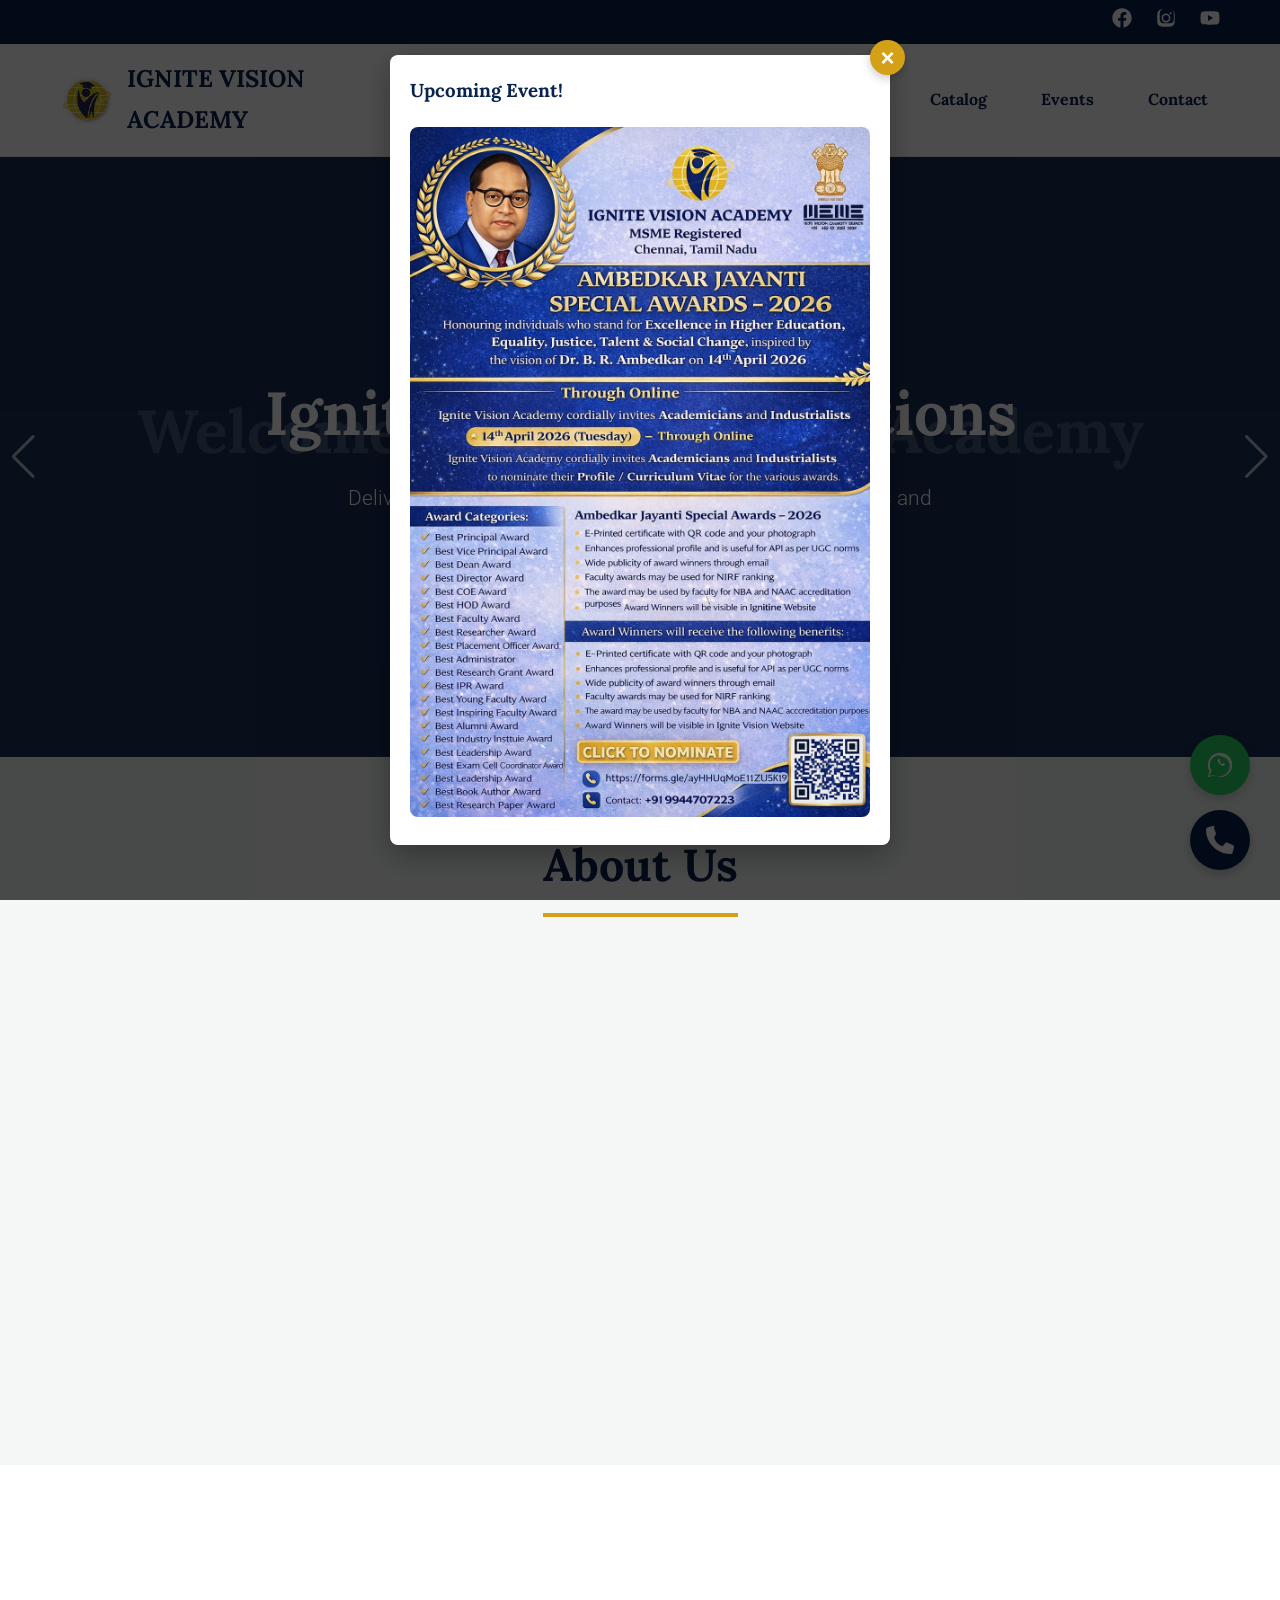
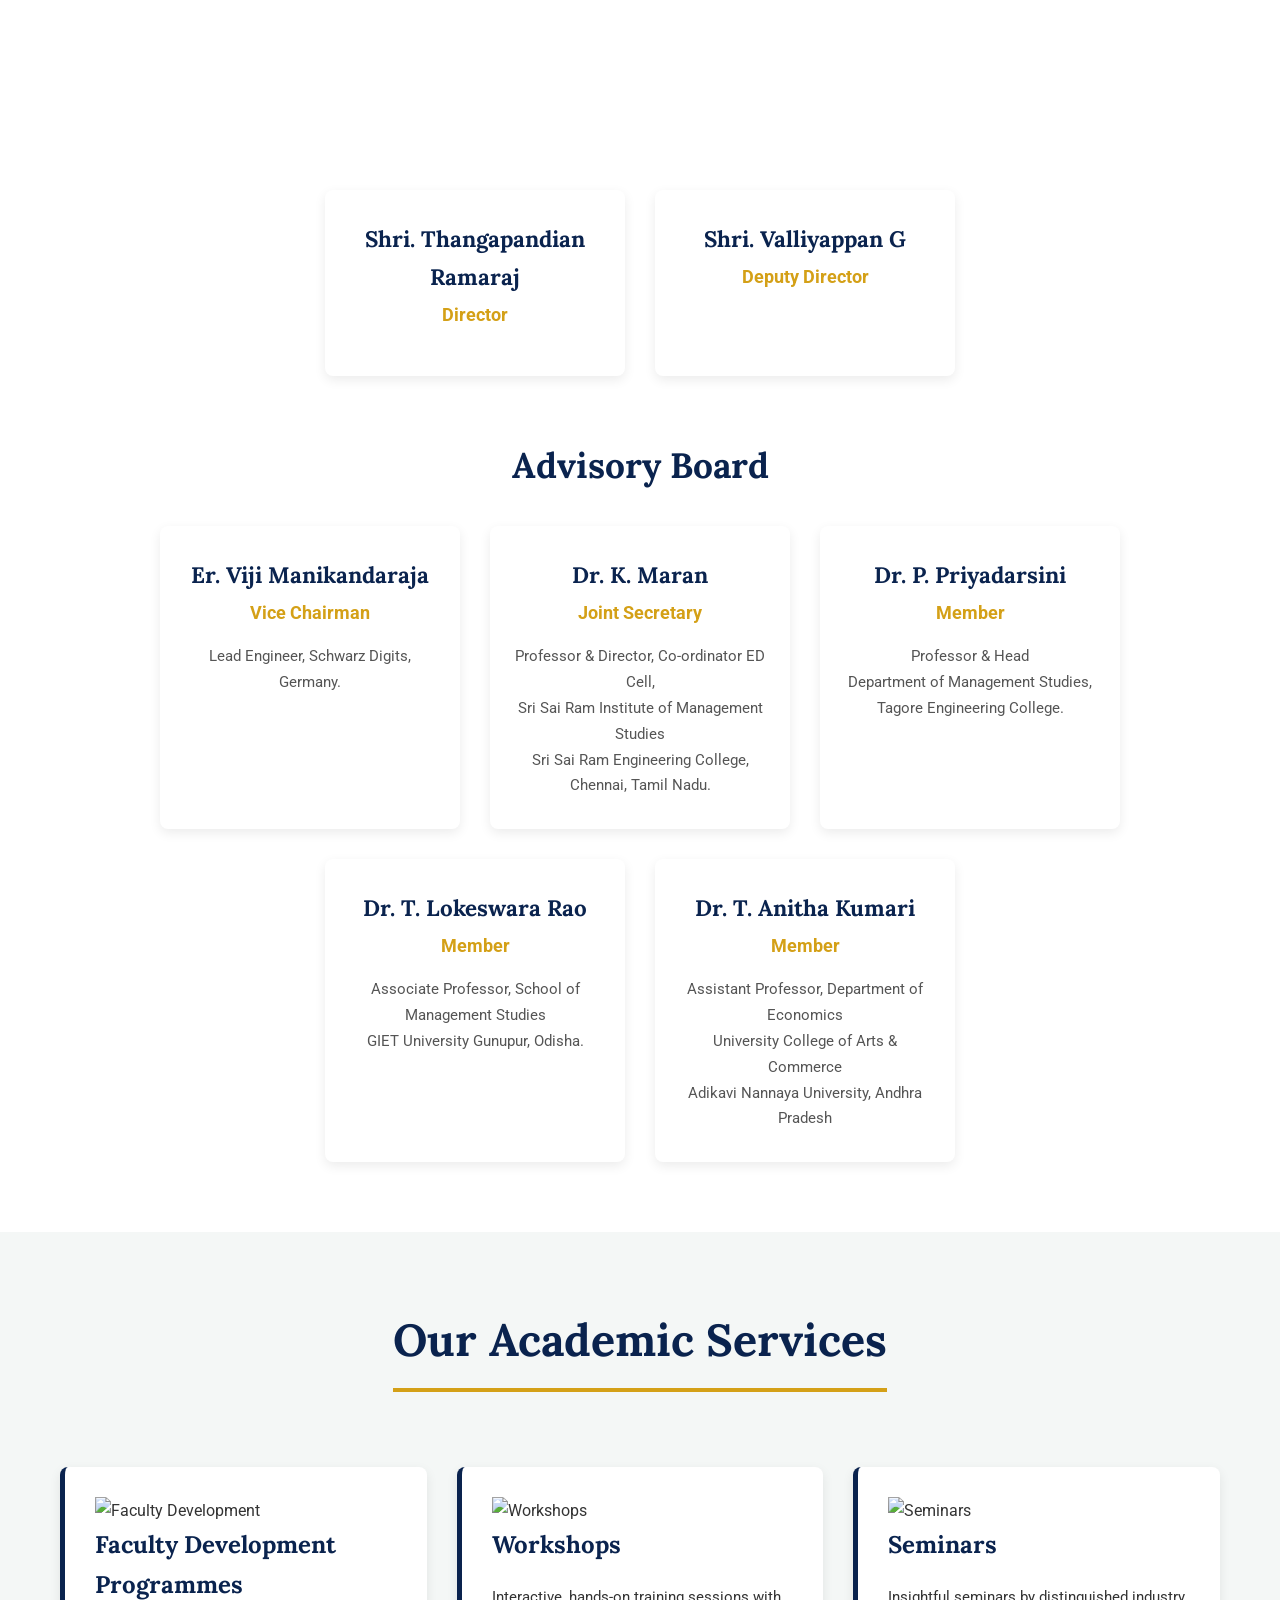
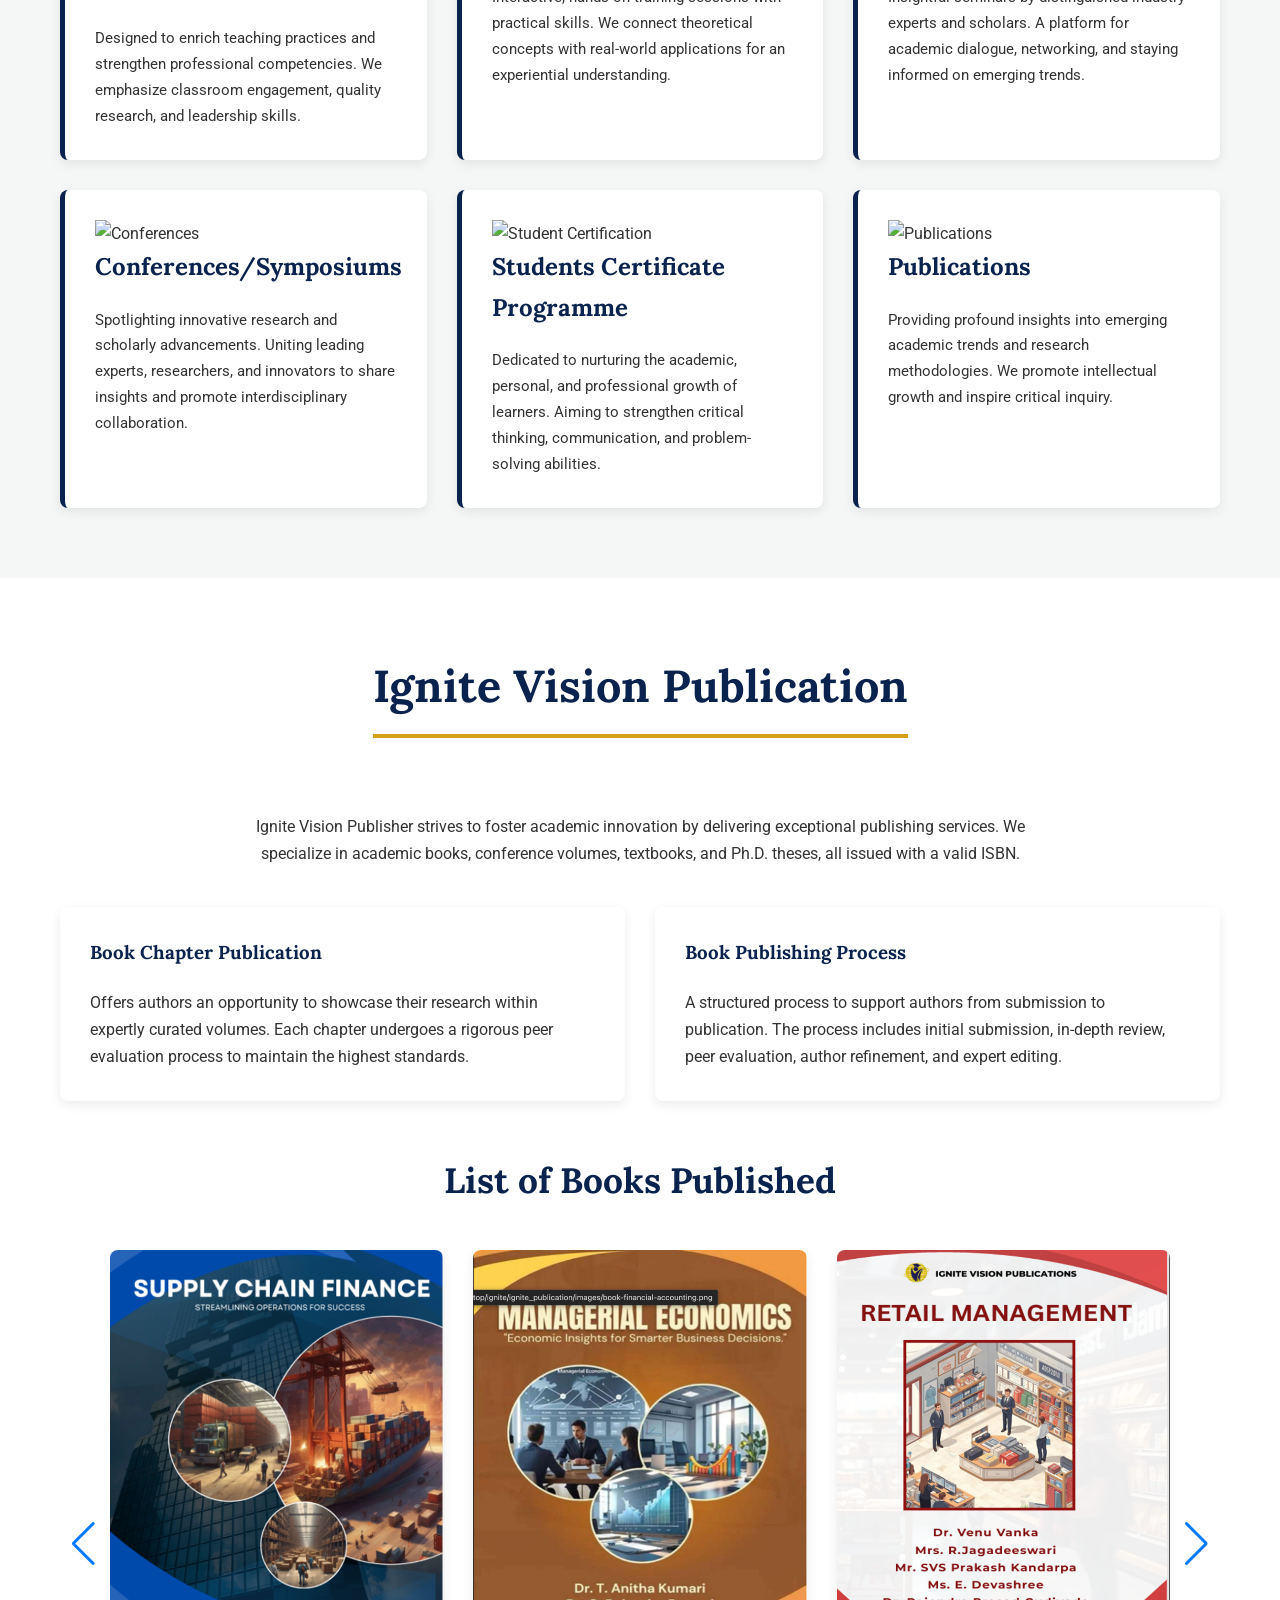
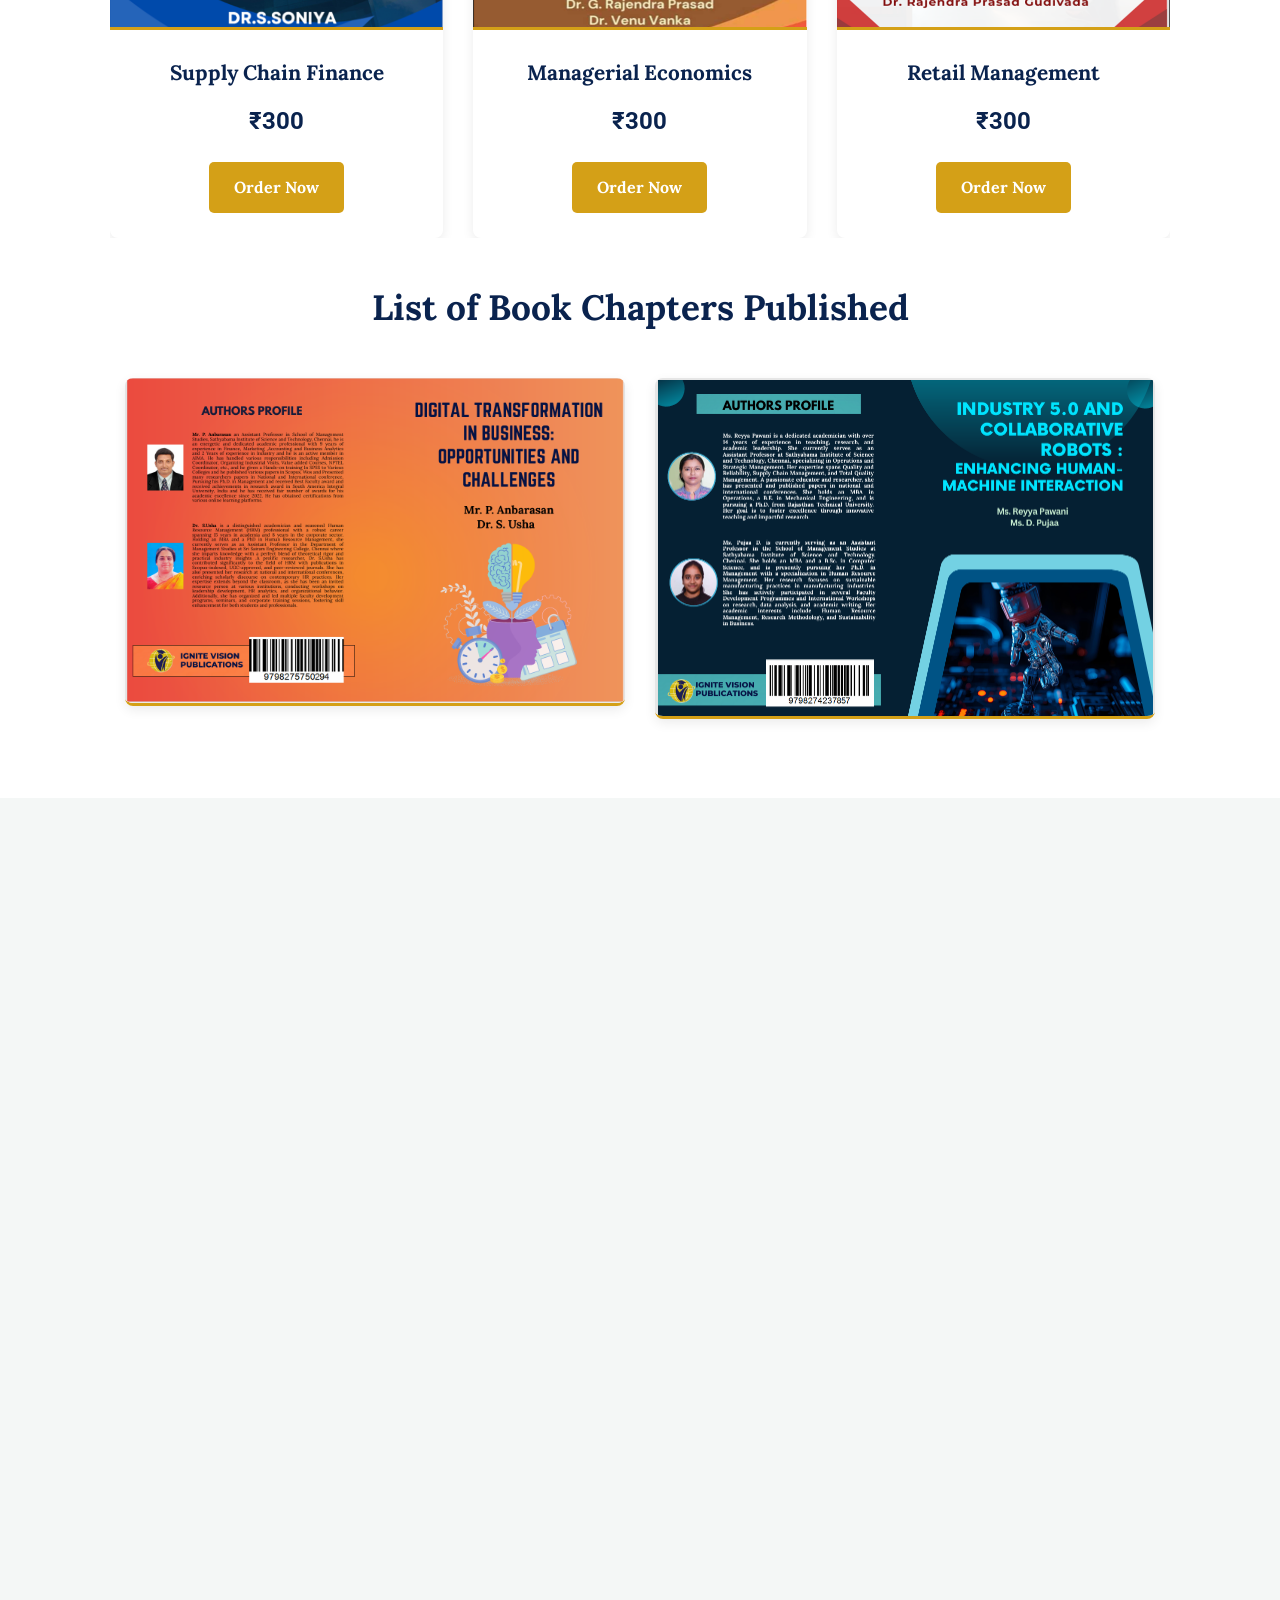
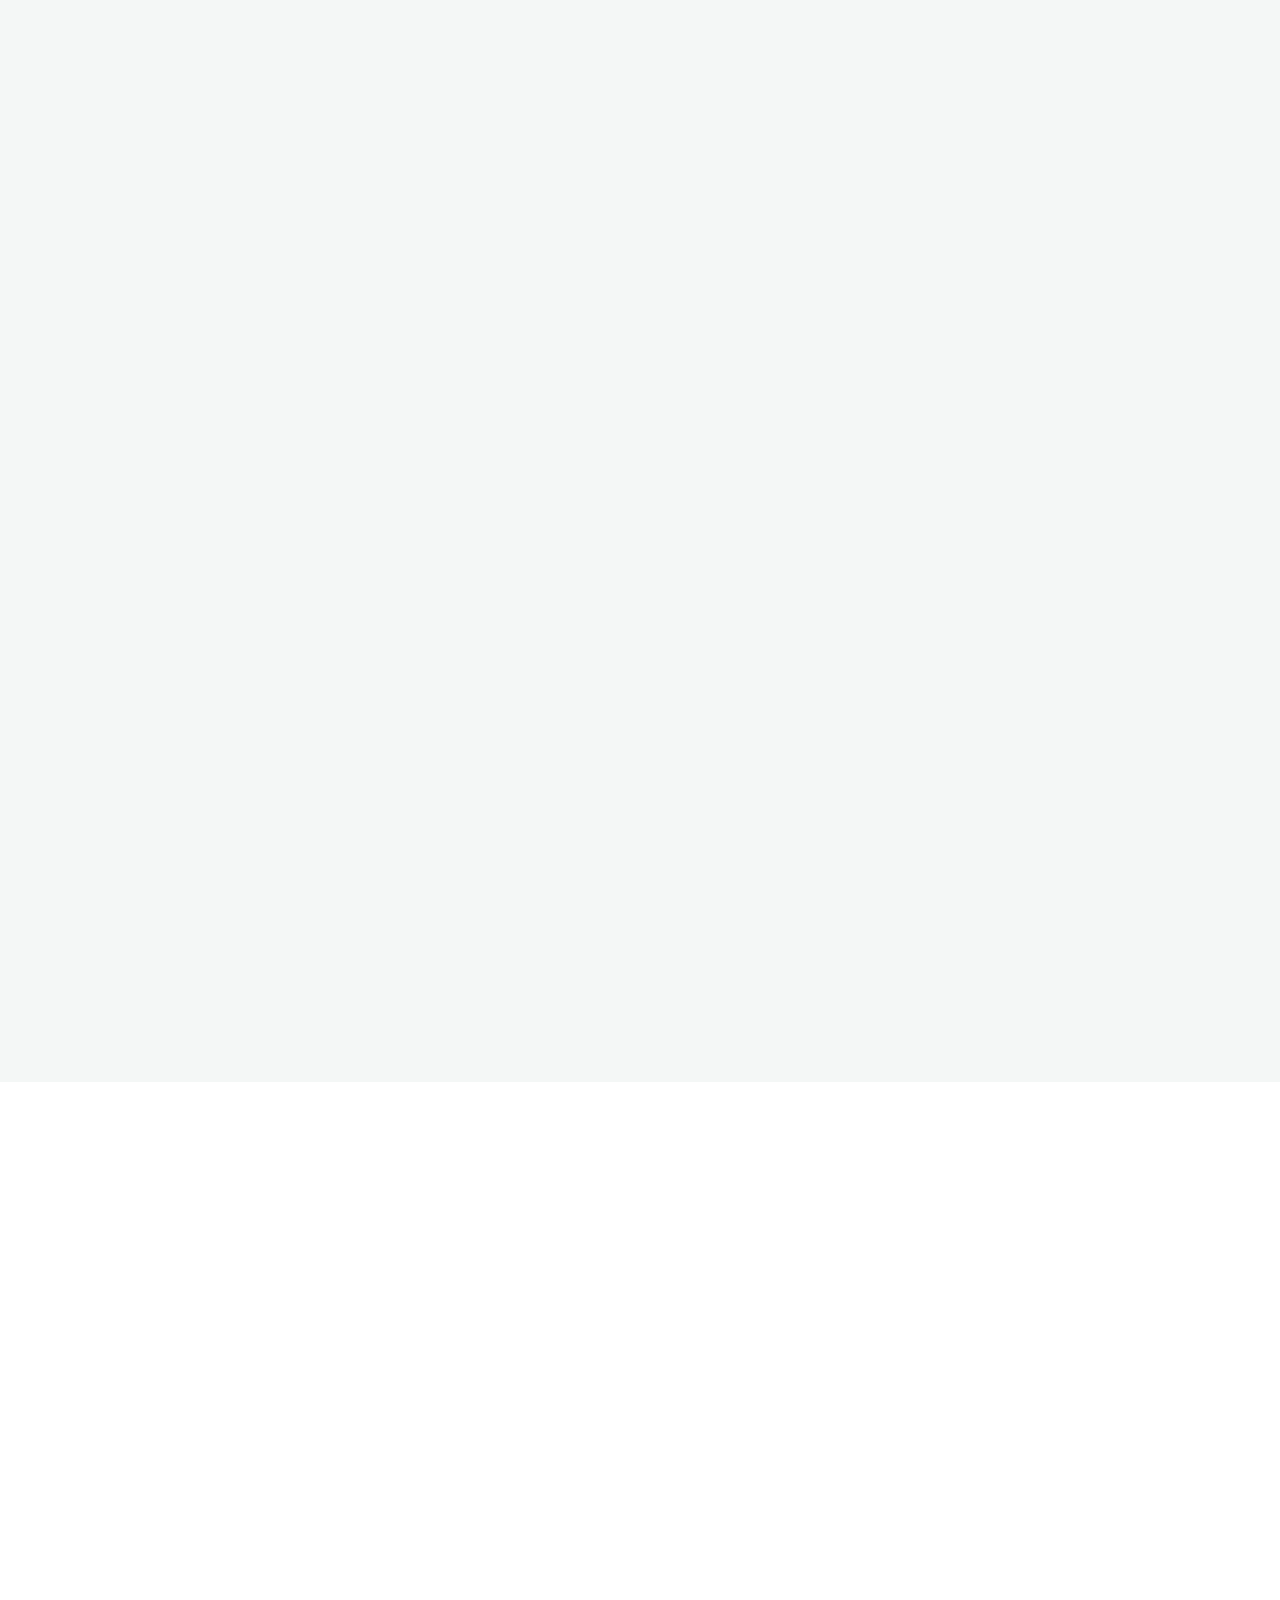
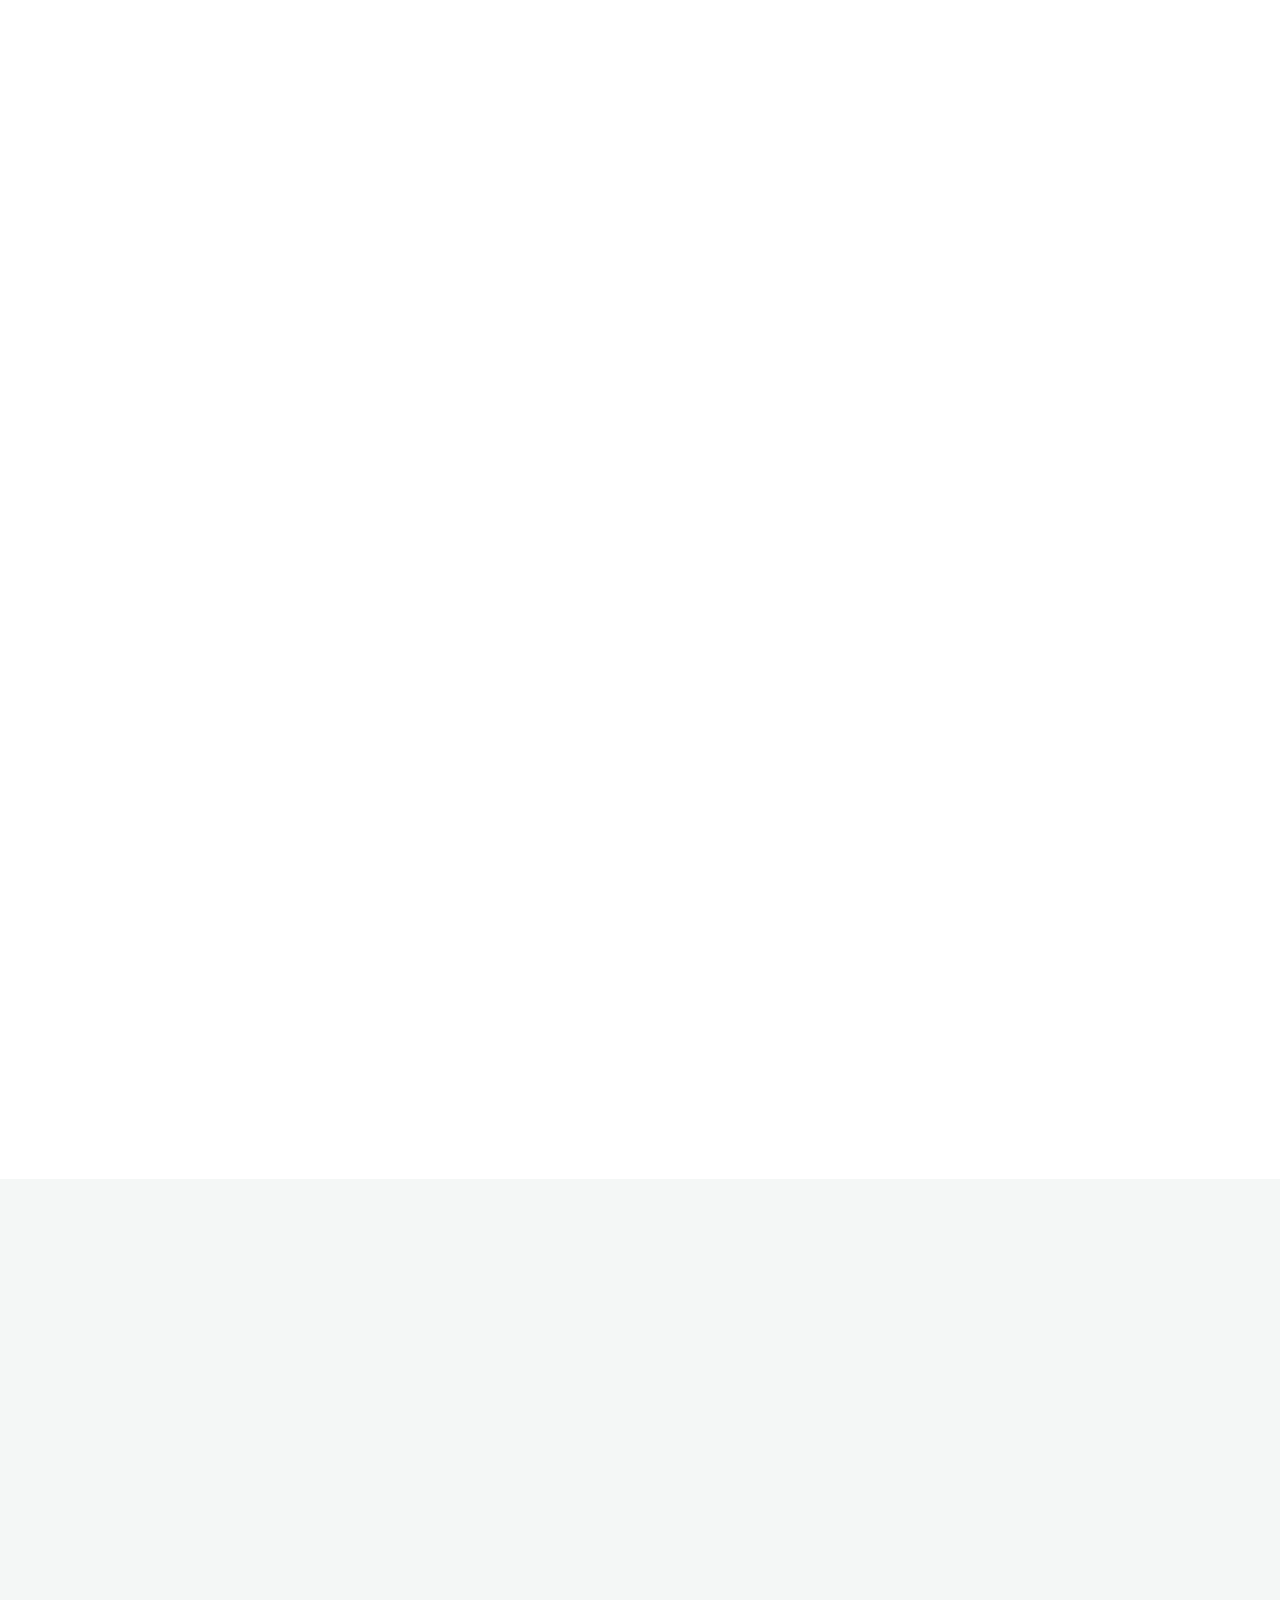
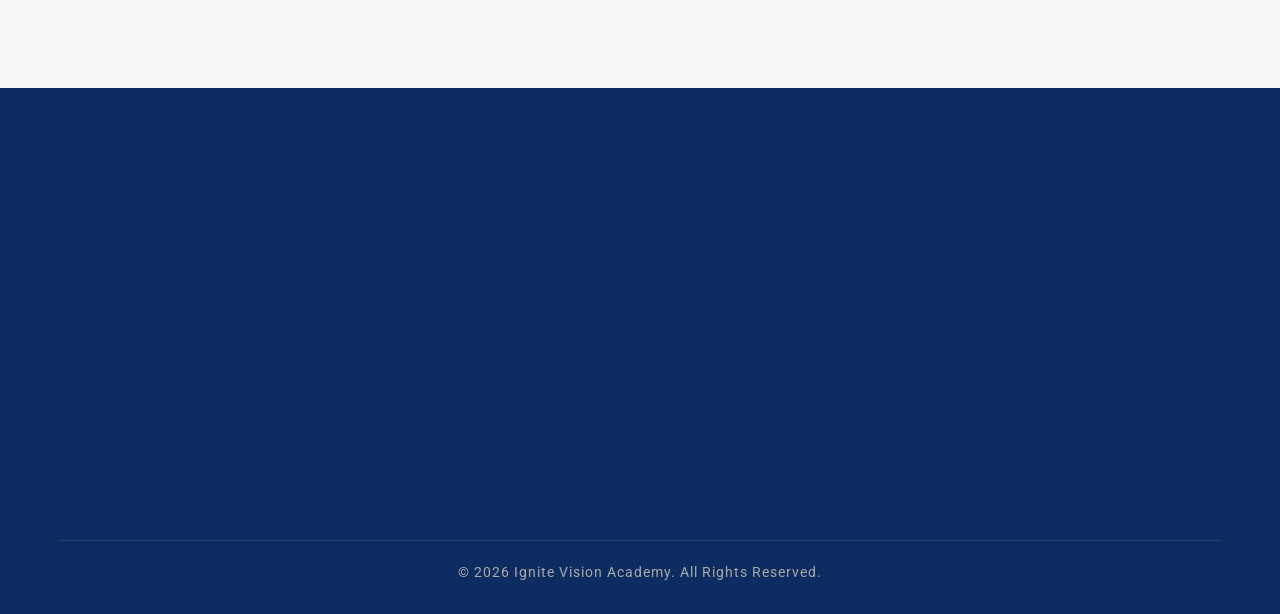
==== commit f4bcae44: "Update index.htmlLatest index.html" ====
--- a/index.html
+++ b/index.html
@@ -1,5 +1,115 @@
 <!DOCTYPE html>
 <html lang="en">
+   <script>
+    document.addEventListener('DOMContentLoaded', () => {
+    
+    // --- FLYER CAROUSEL INITIALIZATION ---
+    const flyerSwiper = new Swiper('#flyer-swiper', {
+        loop: true,
+        slidesPerView: 1,
+        spaceBetween: 30,
+        autoplay: {
+            delay: 3500,
+            disableOnInteraction: false,
+        },
+        breakpoints: {
+            768: {
+                slidesPerView: 2,
+                spaceBetween: 30
+            }
+        },
+        pagination: {
+            el: '#flyer-swiper .swiper-pagination',
+            clickable: true,
+        },
+        navigation: {
+            nextEl: '.flyer-next', // Targets the unique class
+            prevEl: '.flyer-prev', // Targets the unique class
+        },
+    });
+
+    // --- PUBLICATIONS CAROUSEL INITIALIZATION ---
+    // Make sure this also uses unique classes (e.g., .pub-next / .pub-prev)
+    const publicationsSwiper = new Swiper('#publications-swiper', {
+        loop: true,
+        slidesPerView: 1,
+        spaceBetween: 30,
+        breakpoints: {
+            640: { slidesPerView: 2 },
+            1024: { slidesPerView: 3 }
+        },
+        navigation: {
+            nextEl: '.pub-next', 
+            prevEl: '.pub-prev',
+        },
+    });
+});
+    document.addEventListener('DOMContentLoaded', () => {
+    
+    // --- 1. FLY-IN / REVEAL ON SCROLL ---
+    const revealObserver = new IntersectionObserver((entries) => {
+        entries.forEach(entry => {
+            if (entry.isIntersecting) {
+                entry.target.classList.add('active');
+                // stop observing once it has flown in
+                revealObserver.unobserve(entry.target); 
+            }
+        });
+    }, { 
+        threshold: 0.15, // Trigger when 15% of element is visible
+        rootMargin: "0px 0px -20px 0px" 
+    });
+
+    // Targets every element with the 'reveal' class
+    document.querySelectorAll('.reveal').forEach(el => revealObserver.observe(el));
+
+    // --- 2. POPUP MODAL ---
+    const modalOverlay = document.getElementById('announcementModal');
+    if (modalOverlay) {
+        setTimeout(() => { modalOverlay.style.display = 'flex'; }, 1500);
+        document.getElementById('closeModalBtn').addEventListener('click', () => {
+            modalOverlay.style.display = 'none';
+        });
+    }
+
+
+    // --- 3. SWIPER INITIALIZATIONS ---
+    new Swiper('#hero-swiper', {
+        loop: true,
+        effect: 'fade',
+        autoplay: { delay: 5000 },
+        pagination: { el: '.hero-pagination', clickable: true },
+        navigation: { nextEl: '.hero-nav-next', prevEl: '.hero-nav-prev' }
+    });
+
+    new Swiper('#publications-swiper', {
+        loop: true,
+        slidesPerView: 1,
+        spaceBetween: 30,
+        breakpoints: { 640: { slidesPerView: 2 }, 1024: { slidesPerView: 3 } },
+        navigation: { nextEl: '.swiper-button-next', prevEl: '.swiper-button-prev' }
+    });
+
+    new Swiper('#flyer-swiper', {
+        loop: true,
+        slidesPerView: 1,
+        breakpoints: { 768: { slidesPerView: 2, spaceBetween: 30 } },
+        pagination: { el: '.swiper-pagination', clickable: true }
+    });
+
+    // --- 4. MOBILE NAV ---
+    const navToggle = document.querySelector('.mobile-nav-toggle');
+    const primaryNav = document.getElementById('primary-navigation');
+    if (navToggle) {
+        navToggle.addEventListener('click', () => {
+            const isVisible = primaryNav.getAttribute('data-visible') === 'true';
+            primaryNav.setAttribute('data-visible', !isVisible);
+            navToggle.setAttribute('aria-expanded', !isVisible);
+        });
+    }
+});
+   </script>
+    
 <head>
     <meta charset="UTF-8">
     <meta name="viewport" content="width=device-width, initial-scale=1.0">
@@ -12,6 +122,68 @@
     <link rel="stylesheet" href="https://cdn.jsdelivr.net/npm/swiper@11/swiper-bundle.min.css" />
     
     <link rel="stylesheet" href="style.css">
+
+    <style>
+        /* --- SLIDE-IN ANIMATION STYLES --- */
+        .reveal {
+            opacity: 0;
+            transform: translateY(40px);
+            transition: all 0.9s cubic-bezier(0.17, 0.55, 0.55, 1);
+            visibility: hidden;
+        }
+
+        .reveal.active {
+            opacity: 1;
+            transform: translateY(0);
+            visibility: visible;
+        }
+
+        /* Awards specific styling */
+        .awards-grid {
+            display: grid;
+            grid-template-columns: repeat(auto-fit, minmax(250px, 1fr));
+            gap: 15px;
+            margin: 30px 0;
+        }
+
+        .award-item {
+            background: #fff;
+            padding: 12px 20px;
+            border-left: 4px solid var(--primary-gold);
+            box-shadow: 0 2px 8px rgba(0,0,0,0.05);
+            font-weight: 500;
+            font-size: 0.95rem;
+            display: flex;
+            align-items: center;
+        }
+
+        .award-item::before {
+            content: "🏆";
+            margin-right: 10px;
+        }
+
+        .benefits-list {
+            list-style: none;
+            padding: 0;
+            display: grid;
+            grid-template-columns: repeat(auto-fit, minmax(300px, 1fr));
+            gap: 20px;
+        }
+
+        .benefit-card {
+            background: var(--primary-blue);
+            color: white;
+            padding: 20px;
+            border-radius: 8px;
+            position: relative;
+            overflow: hidden;
+        }
+
+        .benefit-card h4 {
+            color: var(--primary-gold);
+            margin-bottom: 10px;
+        }
+    </style>
 </head>
 <body>
 
@@ -35,7 +207,7 @@
         <div class="modal-content">
             <button class="modal-close" id="closeModalBtn">&times;</button>
             <h3>Upcoming Event!</h3>
-            <img src="images/upcoming-event-smartpls.png" alt="Upcoming Workshop on SmartPLS"> </div>
+            <img src="images/upcoming-event.png" alt="Upcoming Workshop on SmartPLS"> </div>
     </div>
 
     <header>
@@ -43,15 +215,22 @@
             <a href="#hero-section" class="logo-container">
                 <img src="images/logo.png" alt="Ignite Vision Academy Logo"> <h1>IGNITE VISION ACADEMY</h1>
             </a>
-            <nav>
+            <nav id="primary-navigation" data-visible="false">
                 <ul>
-                    <li><a href="#about">About</a></li>
-                    <li><a href="#initiatives">Initiatives</a></li>
-                    <li><a href="#publications">Publications</a></li>
+                    <li><a href="index.html#about">About</a></li>
+                    <li><a href="index.html#initiatives">Services</a></li>
+                    <li><a href="index.html#publications">Publications</a></li>
+                    <li><a href="index.html#awards">Awards</a></li>
                     <li><a href="catalog.html">Catalog</a></li>
-                    <li><a href="#events">Events</a></li>
-                    <li><a href="#contact">Contact</a></li>
+                    <li><a href="index.html#events">Events</a></li>
+                    <li><a href="index.html#contact">Contact</a></li>
                 </ul>
+                
+                <button class="mobile-nav-toggle" aria-controls="primary-navigation" aria-expanded="false">
+                    <span class="sr-only" style="display: none;">Menu</span>
+                    <svg class="icon-hamburger" xmlns="http://www.w3.org/2000/svg" viewBox="0 0 24 24" fill="currentColor"><path d="M3 4H21V6H3V4ZM3 11H21V13H3V11ZM3 18H21V20H3V18Z"></path></svg>
+                    <svg class="icon-close" xmlns="http://www.w3.org/2000/svg" viewBox="0 0 24 24" fill="currentColor"><path d="M19 6.41L17.59 5L12 10.59L6.41 5L5 6.41L10.59 12L5 17.59L6.41 19L12 13.41L17.59 19L19 17.59L13.41 12L19 6.41Z"></path></svg>
+                </button>
             </nav>
         </div>
     </header>
@@ -108,11 +287,11 @@
 
         <section id="about">
             <div class="container">
-                <div class="section-header">
+                <div class="section-header reveal">
                     <h2>About Us</h2>
                 </div>
                 <div class="about-content">
-                    <div class="about-card">
+                    <div class="about-card reveal">
                         <svg class="about-card-icon" xmlns="http://www.w3.org/2000/svg" fill="none" viewBox="0 0 24 24" stroke-width="1.5" stroke="currentColor">
                           <path stroke-linecap="round" stroke-linejoin="round" d="M2.036 12.322a1.012 1.012 0 010-.639l4.43-4.43a.625.625 0 01.9.9L3.48 11.41a.625.625 0 01-.9 0L2.036 12.322zM12.38 2.036a1.012 1.012 0 01.639 0l4.43 4.43a.625.625 0 01-.9.9L15.19 3.48a.625.625 0 010-.9l-2.81-2.81zM12.38 21.964a1.012 1.012 0 01-.639 0l-4.43-4.43a.625.625 0 01.9-.9l2.81 2.81a.625.625 0 010 .9l-2.81 2.81zM21.964 12.38a1.012 1.012 0 010 .639l-4.43 4.43a.625.625 0 01-.9-.9l2.81-2.81a.625.625 0 01.9 0l2.81 2.81zM12 15a3 3 0 100-6 3 3 0 000 6z" />
                           <path stroke-linecap="round" stroke-linejoin="round" d="M15.364 15.364A5 5 0 1110.5 10.5h.001a5 5 0 014.863 4.863z" />
@@ -120,229 +299,458 @@
                         <h3>Our Vision</h3>
                         <p>Connect to readers worldwide with powerful stories and transformative ideas. We strive to publish books that spark vital conversations, foster deep empathy, and build a global community.</p>
                     </div>
-                    <div class="about-card">
+                    <div class="about-card reveal">
                         <svg class="about-card-icon" xmlns="http://www.w3.org/2000/svg" fill="none" viewBox="0 0 24 24" stroke-width="1.5" stroke="currentColor">
                           <path stroke-linecap="round" stroke-linejoin="round" d="M16.862 4.487l1.687-1.688a1.875 1.875 0 112.652 2.652L10.582 16.07a4.5 4.5 0 01-1.897 1.13L6 18l.8-2.685a4.5 4.5 0 011.13-1.897l8.932-8.931zm0 0L19.5 7.125M18 14v4.75A2.25 2.25 0 0115.75 21H5.25A2.25 2.25 0 013 18.75V8.25A2.25 2.25 0 015.25 6H10" />
                         </svg>
                         <h3>Our Mission</h3>
                         <p>Discover and publish exceptional writers and diverse perspectives. We are committed to editorial excellence, innovative marketing, and global distribution, placing powerful stories into the hands of readers everywhere.</p>
                     </div>
-                    <div class="about-card">
+                    <div class="about-card reveal">
                         <svg class="about-card-icon" xmlns="http://www.w3.org/2000/svg" fill="none" viewBox="0 0 24 24" stroke-width="1.5" stroke="currentColor">
                           <path stroke-linecap="round" stroke-linejoin="round" d="M18 18.72a9.094 9.094 0 003.741-.479 3 3 0 00-4.682-2.72m.94 3.198l.001.031c0 .225-.012.447-.037.666A11.944 11.944 0 0112 21c-2.17 0-4.207-.576-5.963-1.584A6.062 6.062 0 016 18.719m12 0a5.971 5.971 0 00-.941-3.197m-12.06 3.197a5.971 5.971 0 01.941-3.197m0 0A5.995 5.995 0 0112 12.75a5.995 5.995 0 015.058 2.772m-10.116 0A5.995 5.995 0 0112 12.75a5.995 5.995 0 015.058 2.772" />
                         </svg>
                         <h3>Who We Are</h3>
-                        <p>Ignite Vision Academy is a leading academic institution dedicated to advancing scholarly communication and enhancing professional competencies for educators and students.</p>
+                        <p>Ignite Vision Academy MSME Reg. No. TN/21/0005125 is a leading academic institution dedicated to advancing scholarly communication and enhancing professional competencies for educators and students.</p>
                     </div>
                 </div>
             </div>
         </section>
 
-        <section id="team">
-            <div class="container">
-                
-                <h3 class="team-category">Administration</h3>
-                <div class="team-group-wrapper">
-                    <div class="team-card">
-                        <div class="team-avatar">
-                            <svg xmlns="http://www.w3.org/2000/svg" fill="none" viewBox="0 0 24 24" stroke-width="1.5" stroke="currentColor"><path stroke-linecap="round" stroke-linejoin="round" d="M15.75 6a3.75 3.75 0 11-7.5 0 3.75 3.75 0 017.5 0zM4.501 20.118a7.5 7.5 0 0114.998 0A17.933 17.933 0 0112 21.75c-2.676 0-5.216-.584-7.499-1.632z" /></svg>
-                        </div>
-                        <h3>Shri. T Ramaraj</h3>
-                        <p class="title">Director</p>
-                    </div>
-                    <div class="team-card">
-                        <div class="team-avatar">
-                            <svg xmlns="http://www.w3.org/2000/svg" fill="none" viewBox="0 0 24 24" stroke-width="1.5" stroke="currentColor"><path stroke-linecap="round" stroke-linejoin="round" d="M15.75 6a3.75 3.75 0 11-7.5 0 3.75 3.75 0 017.5 0zM4.501 20.118a7.5 7.5 0 0114.998 0A17.933 17.933 0 0112 21.75c-2.676 0-5.216-.584-7.499-1.632z" /></svg>
-                        </div>
-                        <h3>Shri V. Ganesh</h3>
-                        <p class="title">Deputy Director</p>
-                    </div>
-                </div>
-
-                <h3 class="team-category">Advisory Board</h3>
-                <div class="team-group-wrapper">
-                    <div class="team-card">
-                        <div class="team-avatar">
-                            <svg xmlns="http://www.w3.org/2000/svg" fill="none" viewBox="0 0 24 24" stroke-width="1.5" stroke="currentColor"><path stroke-linecap="round" stroke-linejoin="round" d="M15.75 6a3.75 3.75 0 11-7.5 0 3.75 3.75 0 017.5 0zM4.501 20.118a7.5 7.5 0 0114.998 0A17.933 17.933 0 0112 21.75c-2.676 0-5.216-.584-7.499-1.632z" /></svg>
-                        </div>
-                        <h3>Dr. Shetty Deepa</h3>
-                        <p class="title">Vice Chairperson</p>
-                        <p>Assistant Professor, Sathyabama Institute, Chennai</p>
-                    </div>
-                    <div class="team-card">
-                        <div class="team-avatar">
-                            <svg xmlns="http://www.w3.org/2000/svg" fill="none" viewBox="0 0 24 24" stroke-width="1.5" stroke="currentColor"><path stroke-linecap="round" stroke-linejoin="round" d="M15.75 6a3.75 3.75 0 11-7.5 0 3.75 3.75 0 017.5 0zM4.501 20.118a7.5 7.5 0 0114.998 0A17.933 17.933 0 0112 21.75c-2.676 0-5.216-.584-7.499-1.632z" /></svg>
-                        </div>
-                        <h3>Dr.M.Soundarya</h3>
-                        <p class="title">Vice Chairperson</p>
-                        <p>Assistant Professor, Sathyabama Institute, Chennai</p>
-                    </div>
-                    <div class="team-card">
-                        <div class="team-avatar">
-                            <svg xmlns="http://www.w3.org/2000/svg" fill="none" viewBox="0 0 24 24" stroke-width="1.5" stroke="currentColor"><path stroke-linecap="round" stroke-linejoin="round" d="M15.75 6a3.75 3.75 0 11-7.5 0 3.75 3.75 0 017.5 0zM4.501 20.118a7.5 7.5 0 0114.998 0A17.933 17.933 0 0112 21.75c-2.676 0-5.216-.584-7.499-1.632z" /></svg>
-                        </div>
-                        <h3>Viji Shetty</h3>
-                        <p class="title">Joint Secretary</p>
-                        <p>Lead Engineer, Schwarz IT, Germany</p>
-                    </div>
-                </div>
-
-            </div>
-        </section>
+       <section id="team">
+    <div class="container">
+        
+        <div class="section-header reveal">
+            <h2>Our Leadership</h2>
+        </div>
+
+        <h3 class="team-category reveal">Administration</h3>
+        <div class="team-group-wrapper reveal" style="margin-bottom: 60px;">
+            <div class="team-card">
+                <h3>Shri. Thangapandian Ramaraj</h3>
+                <p class="title">Director</p>
+            </div>
+            <div class="team-card">
+                <h3>Shri. Valliyappan G</h3>
+                <p class="title">Deputy Director</p>
+            </div>
+        </div>
+
+        <h3 class="team-category reveal">Advisory Board</h3>
+        <div class="team-group-wrapper reveal">
+            
+            <div class="team-card">
+                <h3>Er. Viji Manikandaraja</h3>
+                <p class="title">Vice Chairman</p>
+                <div class="team-details">
+                    <p>Lead Engineer, Schwarz Digits, Germany.</p>
+                </div>
+            </div>
+
+            <div class="team-card">
+                <h3>Dr. K. Maran</h3>
+                <p class="title">Joint Secretary</p>
+                <div class="team-details">
+                    <p>Professor & Director, Co-ordinator ED Cell,</p>
+                    <p>Sri Sai Ram Institute of Management Studies</p>
+                    <p>Sri Sai Ram Engineering College, Chennai, Tamil Nadu.</p>
+                </div>
+            </div>
+
+            <div class="team-card">
+                <h3>Dr. P. Priyadarsini</h3>
+                <p class="title">Member</p>
+                <div class="team-details">
+                    <p>Professor & Head</p>
+                    <p>Department of Management Studies,</p>
+                    <p>Tagore Engineering College.</p>
+                </div>
+            </div>
+
+            <div class="team-card">
+                <h3>Dr. T. Lokeswara Rao</h3>
+                <p class="title">Member</p>
+                <div class="team-details">
+                    <p>Associate Professor, School of Management Studies</p>
+                    <p>GIET University Gunupur, Odisha.</p>
+                </div>
+            </div>
+
+            <div class="team-card">
+                <h3>Dr. T. Anitha Kumari</h3>
+                <p class="title">Member</p>
+                <div class="team-details">
+                    <p>Assistant Professor, Department of Economics</p>
+                    <p>University College of Arts & Commerce</p>
+                    <p>Adikavi Nannaya University, Andhra Pradesh</p>
+                </div>
+            </div>
+
+        </div>
+    </div>
+</section>
 
         <section id="initiatives">
-            <div class="container">
-                <div class="section-header">
-                    <h2>Our Academic Initiatives</h2>
-                </div>
-                <div class="initiatives-grid">
-                    <div class="initiative-card">
-                        <h3>Faculty Development Programmes</h3>
-                        <p>Designed to enrich teaching practices and strengthen professional competencies. We emphasize classroom engagement, quality research, and leadership skills.</p>
-                    </div>
-                    <div class="initiative-card">
-                        <h3>Workshops</h3>
-                        <p>Interactive, hands-on training sessions with practical skills. We connect theoretical concepts with real-world applications for an experiential understanding.</p>
-                    </div>
-                    <div class="initiative-card">
-                        <h3>Seminars</h3>
-                        <p>Insightful seminars by distinguished industry experts and scholars. A platform for academic dialogue, networking, and staying informed on emerging trends.</p>
-                    </div>
-                    <div class="initiative-card">
-                        <h3>Conferences/Symposiums</h3>
-                        <p>Spotlighting innovative research and scholarly advancements. Uniting leading experts, researchers, and innovators to share insights and promote interdisciplinary collaboration.</p>
-                    </div>
-                    <div class="initiative-card">
-                        <h3>Students Certificate Programme</h3>
-                        <p>Dedicated to nurturing the academic, personal, and professional growth of learners. Aiming to strengthen critical thinking, communication, and problem-solving abilities.</p>
-                    </div>
-                    <div class="initiative-card">
-                        <h3>Publications</h3>
-                        <p>Providing profound insights into emerging academic trends and research methodologies. We promote intellectual growth and inspire critical inquiry.</p>
-                    </div>
-                </div>
-            </div>
-        </section>
+    <div class="container">
+        <div class="section-header reveal">
+            <h2>Our Academic Services</h2>
+        </div>
+        <div class="initiatives-grid">
+            
+            <div class="initiative-card reveal" style="transition-delay: 0.1s;">
+                <div class="service-image-wrapper">
+                    <img src="https://images.unsplash.com/photo-1524178232363-1fb2b075b655?auto=format&fit=crop&w=800&q=80" alt="Faculty Development">
+                </div>
+                <h3>Faculty Development Programmes</h3>
+                <p>Designed to enrich teaching practices and strengthen professional competencies. We emphasize classroom engagement, quality research, and leadership skills.</p>
+            </div>
+
+            <div class="initiative-card reveal" style="transition-delay: 0.2s;">
+                <div class="service-image-wrapper">
+                    <img src="https://images.unsplash.com/photo-1515187029135-18ee286d815b?auto=format&fit=crop&w=800&q=80" alt="Workshops">
+                </div>
+                <h3>Workshops</h3>
+                <p>Interactive, hands-on training sessions with practical skills. We connect theoretical concepts with real-world applications for an experiential understanding.</p>
+            </div>
+
+            <div class="initiative-card reveal" style="transition-delay: 0.3s;">
+                <div class="service-image-wrapper">
+                    <img src="https://images.unsplash.com/photo-1475721027785-f74eccf877e2?auto=format&fit=crop&w=800&q=80" alt="Seminars">
+                </div>
+                <h3>Seminars</h3>
+                <p>Insightful seminars by distinguished industry experts and scholars. A platform for academic dialogue, networking, and staying informed on emerging trends.</p>
+            </div>
+
+            <div class="initiative-card reveal" style="transition-delay: 0.1s;">
+                <div class="service-image-wrapper">
+                    <img src="https://images.unsplash.com/photo-1505373877841-8d25f7d46678?auto=format&fit=crop&w=800&q=80" alt="Conferences">
+                </div>
+                <h3>Conferences/Symposiums</h3>
+                <p>Spotlighting innovative research and scholarly advancements. Uniting leading experts, researchers, and innovators to share insights and promote interdisciplinary collaboration.</p>
+            </div>
+
+            <div class="initiative-card reveal" style="transition-delay: 0.2s;">
+                <div class="service-image-wrapper">
+                    <img src="https://images.unsplash.com/photo-1523240795612-9a054b0db644?auto=format&fit=crop&w=800&q=80" alt="Student Certification">
+                </div>
+                <h3>Students Certificate Programme</h3>
+                <p>Dedicated to nurturing the academic, personal, and professional growth of learners. Aiming to strengthen critical thinking, communication, and problem-solving abilities.</p>
+            </div>
+
+            <div class="initiative-card reveal" style="transition-delay: 0.3s;">
+                <div class="service-image-wrapper">
+                    <img src="https://images.unsplash.com/photo-1497633762265-9d179a990aa6?auto=format&fit=crop&w=800&q=80" alt="Publications">
+                </div>
+                <h3>Publications</h3>
+                <p>Providing profound insights into emerging academic trends and research methodologies. We promote intellectual growth and inspire critical inquiry.</p>
+            </div>
+
+        </div>
+    </div>
+</section>
 
         <section id="publications">
             <div class="container">
-                <div class="section-header">
+                <div class="section-header reveal">
                     <h2>Ignite Vision Publication</h2>
                 </div>
                 
-                <div class="publication-intro">
+                <div class="publication-intro reveal">
                     <p>Ignite Vision Publisher strives to foster academic innovation by delivering exceptional publishing services. We specialize in academic books, conference volumes, textbooks, and Ph.D. theses, all issued with a valid ISBN.</p>
                 </div>
 
                 <div class="publication-process">
-                    <div class="process-card">
+                    <div class="process-card reveal">
                         <h3>Book Chapter Publication</h3>
                         <p>Offers authors an opportunity to showcase their research within expertly curated volumes. Each chapter undergoes a rigorous peer evaluation process to maintain the highest standards.</p>
                     </div>
-                    <div class="process-card">
+                    <div class="process-card reveal">
                         <h3>Book Publishing Process</h3>
                         <p>A structured process to support authors from submission to publication. The process includes initial submission, in-depth review, peer evaluation, author refinement, and expert editing.</p>
                     </div>
                 </div>
 
-                <h3 style="text-align: center; font-size: 2.2rem; margin-bottom: 40px;">List of Books Published</h3>
+                <h3 class="reveal" style="text-align: center; font-size: 2.2rem; margin-bottom: 40px;">List of Books Published</h3>
                 
-                <div class="publication-carousel-container">
+                <div class="publication-carousel-container reveal">
                     <div class="swiper" id="publications-swiper">
                         <div class="swiper-wrapper">
-                            
-                            <div class="swiper-slide book-slide">
-                                <div class="book-image-container">
-                                    <img src="images/book-supply-chain-front.png" alt="Book Cover: Supply Chain Finance" class="book-image book-cover-front">
-                                    <img src="images/book-supply-chain-back.png" alt="Book Cover: Supply Chain Finance" class="book-image book-cover-back">
-                                </div>
-                                <div class="book-slide-content">
-                                    <h3>Supply Chain Finance</h3>
-                                    <p class="book-price">₹499</p> <a href="https://www.shanlax.com/product-category/books/" class="btn" target="_blank">Order Now</a>
-                                </div>
-                            </div>
-                            
-                            <div class="swiper-slide book-slide">
-                                <div class="book-image-container">
-                                    <img src="images/book-managerial-economics-front.png" alt="Book Cover: Managerial Economics" class="book-image book-cover-front">
-                                    <img src="images/book-managerial-economics-back.png" alt="Book Cover: Managerial Economics" class="book-image book-cover-back">
-                                </div>
-                                <div class="book-slide-content">
-                                    <h3>Managerial Economics</h3>
-                                    <p class="book-price">₹549</p> <a href="https://www.shanlax.com/product-category/books/" class="btn" target="_blank">Order Now</a>
-                                </div>
-                            </div>
-                            
-                            <div class="swiper-slide book-slide">
-                                <div class="book-image-container">
-                                    <img src="images/book-retail-management-front.png" alt="Book Cover: Retail Management" class="book-image book-cover-front">
-                                    <img src="images/book-retail-management-back.png" alt="Book Cover: Retail Management" class="book-image book-cover-back">
-                                </div>
-                                <div class="book-slide-content">
-                                    <h3>Retail Management</h3>
-                                    <p class="book-price">₹449</p> <a href="https://www.shanlax.com/product-category/books/" class="btn" target="_blank">Order Now</a>
-                                </div>
-                            </div>
-                            
-                            <div class="swiper-slide book-slide">
-                                <div class="book-image-container">
-                                    <img src="images/book-business-taxation-front.png" alt="Book Cover: Business Taxation" class="book-image book-cover-front">
-                                    <img src="images/book-business-taxation-back.png" alt="Book Cover: Business Taxation" class="book-image book-cover-back">
-                                </div>
-                                <div class="book-slide-content">
-                                    <h3>Business Taxation</h3>
-                                    <p class="book-price">₹599</p> <a href="https.www.shanlax.com/product-category/books/" class="btn" target="_blank">Order Now</a>
-                                </div>
-                            </div>
-                            
-                            <div class="swiper-slide book-slide">
-                                <div class="book-image-container">
-                                    <img src="images/book-financial-accounting-front.png" alt="Book Cover: Financial Accounting" class="book-image book-cover-front">
-                                    <img src="images/book-financial-accounting-back.png" alt="Book Cover: Financial Accounting" class="book-image book-cover-back">
-                                </div>
-                                <div class="book-slide-content">
-                                    <h3>Financial Accounting</h3>
-                                    <p class="book-price">₹650</p> <a href="https://www.shanlax.com/product-category/books/" class="btn" target="_blank">Order Now</a>
-                                </div>
-                            </div>
-                            
-                            <div class="swiper-slide book-slide">
-                                <div class="book-image-container">
-                                    <img src="images/book-retail-banking-front.png" alt="Book Cover: Retail Banking" class="book-image book-cover-front">
-                                    <img src="images/book-retail-banking-back.png" alt="Book Cover: Retail Banking" class="book-image book-cover-back">
-                                </div>
-                                <div class="book-slide-content">
-                                    <h3>Retail Banking</h3>
-                                    <p class="book-price">₹520</p> <a href="https://www.shanlax.com/product-category/books/" class="btn" target="_blank">Order Now</a>
-                                </div>
-                            </div>
-                            
-                            <div class="swiper-slide book-slide">
-                                <div class="book-image-container">
-                                    <img src="images/book-retail-brand-management-front.png" alt="Book Cover: Retail and Brand Management" class="book-image book-cover-front">
-                                    <img src="images/book-retail-brand-management-back.png" alt="Book Cover: Retail and Brand Management" class="book-image book-cover-back">
-                                </div>
-                                <div class="book-slide-content">
-                                    <h3>Retail & Brand Management</h3>
-                                    <p class="book-price">₹600</p> <a href="https://www.shanlax.com/product-category/books/" class="btn" target="_blank">Order Now</a>
-                                </div>
-                            </div>
-                        </div>
+    
+    <div class="swiper-slide book-slide">
+        <div class="book-image-container">
+            <img src="images/book-supply-chain-front.png" alt="Book Cover: Supply Chain Finance" class="book-image book-cover-front">
+            <img src="images/book-supply-chain-back.png" alt="Book Cover: Supply Chain Finance" class="book-image book-cover-back">
+        </div>
+        <div class="book-slide-content">
+            <h3>Supply Chain Finance</h3>
+            <p class="book-price">₹300</p> 
+            <a href="https://wa.me/919944707323?text=Hello,%20I%20would%20like%20to%20order%20the%20book:%20Supply%20Chain%20Finance" class="btn" target="_blank">Order Now</a>
+        </div>
+    </div>
+    
+    <div class="swiper-slide book-slide">
+        <div class="book-image-container">
+            <img src="images/book-managerial-economics-front.png" alt="Book Cover: Managerial Economics" class="book-image book-cover-front">
+            <img src="images/book-managerial-economics-back.png" alt="Book Cover: Managerial Economics" class="book-image book-cover-back">
+        </div>
+        <div class="book-slide-content">
+            <h3>Managerial Economics</h3>
+            <p class="book-price">₹300</p> 
+            <a href="https://wa.me/919944707323?text=Hello,%20I%20would%20like%20to%20order%20the%20book:%20Managerial%20Economics" class="btn" target="_blank">Order Now</a>
+        </div>
+    </div>
+    
+    <div class="swiper-slide book-slide">
+        <div class="book-image-container">
+            <img src="images/book-retail-management-front.png" alt="Book Cover: Retail Management" class="book-image book-cover-front">
+            <img src="images/book-retail-management-back.png" alt="Book Cover: Retail Management" class="book-image book-cover-back">
+        </div>
+        <div class="book-slide-content">
+            <h3>Retail Management</h3>
+            <p class="book-price">₹300</p> 
+            <a href="https://wa.me/919944707323?text=Hello,%20I%20would%20like%20to%20order%20the%20book:%20Retail%20Management" class="btn" target="_blank">Order Now</a>
+        </div>
+    </div>
+    
+    <div class="swiper-slide book-slide">
+        <div class="book-image-container">
+            <img src="images/book-business-taxation-front.png" alt="Book Cover: Business Taxation" class="book-image book-cover-front">
+            <img src="images/book-business-taxation-back.png" alt="Book Cover: Business Taxation" class="book-image book-cover-back">
+        </div>
+        <div class="book-slide-content">
+            <h3>Business Taxation</h3>
+            <p class="book-price">₹300</p> 
+            <a href="https://wa.me/919944707323?text=Hello,%20I%20would%20like%20to%20order%20the%20book:%20Business%20Taxation" class="btn" target="_blank">Order Now</a>
+        </div>
+    </div>
+    
+    <div class="swiper-slide book-slide">
+        <div class="book-image-container">
+            <img src="images/book-financial-accounting-front.png" alt="Book Cover: Financial Accounting" class="book-image book-cover-front">
+            <img src="images/book-financial-accounting-back.png" alt="Book Cover: Financial Accounting" class="book-image book-cover-back">
+        </div>
+        <div class="book-slide-content">
+            <h3>Financial Accounting</h3>
+            <p class="book-price">₹400</p> 
+            <a href="https://wa.me/919944707323?text=Hello,%20I%20would%20like%20to%20order%20the%20book:%20Financial%20Accounting" class="btn" target="_blank">Order Now</a>
+        </div>
+    </div>
+    
+    <div class="swiper-slide book-slide">
+        <div class="book-image-container">
+            <img src="images/book-retail-banking-front.png" alt="Book Cover: Retail Banking" class="book-image book-cover-front">
+            <img src="images/book-retail-banking-back.png" alt="Book Cover: Retail Banking" class="book-image book-cover-back">
+        </div>
+        <div class="book-slide-content">
+            <h3>Retail Banking</h3>
+            <p class="book-price">₹300</p> 
+            <a href="https://wa.me/919944707323?text=Hello,%20I%20would%20like%20to%20order%20the%20book:%20Retail%20Banking" class="btn" target="_blank">Order Now</a>
+        </div>
+    </div>
+    
+    <div class="swiper-slide book-slide">
+        <div class="book-image-container">
+            <img src="images/book-retail-brand-management-front.png" alt="Book Cover: Retail and Brand Management" class="book-image book-cover-front">
+            <img src="images/book-retail-brand-management-back.png" alt="Book Cover: Retail and Brand Management" class="book-image book-cover-back">
+        </div>
+        <div class="book-slide-content">
+            <h3>Retail & Brand Management</h3>
+            <p class="book-price">₹300</p> 
+            <a href="https://wa.me/919944707323?text=Hello,%20I%20would%20like%20to%20order%20the%20book:%20Retail%20and%20Brand%20Management" class="btn" target="_blank">Order Now</a>
+        </div>
+    </div>
+<div class="swiper-slide book-slide">
+        <div class="book-image-container">
+            <img src="images/Front-Cost-Accounting.png" alt="Book Cover: Cost Accountinge" class="book-image book-cover-front">
+            <img src="images/Back-Cost-Accounting-2.png" alt="Book Cover: Cost Accountinge" class="book-image book-cover-back">
+        </div>
+        <div class="book-slide-content">
+            <h3>Cost Accounting</h3>
+            <p class="book-price">₹400</p> 
+            <a href="https://wa.me/919944707323?text=Hello,%20I%20would%20like%20to%20order%20the%20book:%20Cost%20Accounting" class="btn" target="_blank">Order Now</a>
+        </div>
+    </div>
+        <div class="swiper-slide book-slide">
+        <div class="book-image-container">
+            <img src="images/front-Management-Accounting.png" alt="Book Cover: Management Accounting" class="book-image book-cover-front">
+            <img src="images/Back-Management-Accounting-2.png" alt="Book Cover: Management Accounting" class="book-image book-cover-back">
+        </div>
+        <div class="book-slide-content">
+            <h3>Management Accounting</h3>
+            <p class="book-price">₹400</p> 
+            <a href="https://wa.me/919944707323?text=Hello,%20I%20would%20like%20to%20order%20the%20book:%20Management%20Accounting" class="btn" target="_blank">Order Now</a>
+        </div>
+    </div>
+        <div class="swiper-slide book-slide">
+        <div class="book-image-container">
+            <img src="images/front-strategic-marketing.PNG" alt="Book Cover: Strategic Marketing" class="book-image book-cover-front">
+            <img src="images/back-strategic-marketing.PNG" alt="Book Cover: Strategic Marketing" class="book-image book-cover-back">
+        </div>
+        <div class="book-slide-content">
+            <h3>Strategic Marketing</h3>
+            <p class="book-price">₹300</p> 
+            <a href="https://wa.me/919944707323?text=Hello,%20I%20would%20like%20to%20order%20the%20book:%20Strategic%20Marketing" class="btn" target="_blank">Order Now</a>
+        </div>
+    </div>
+       <div class="swiper-slide book-slide">
+            <div class="book-image-container">
+                <img src="images/front-marketing-requisites.PNG" alt="Book Cover: Marketing Requisites" class="book-image book-cover-front">
+                <img src="images/back-marketing-requisites.PNG" alt="Book Cover: Marketing Requisites" class="book-image book-cover-back">
+            </div>
+            <div class="book-slide-content">
+                <h3>Marketing Requisites</h3>
+                <p class="book-price">₹300</p> 
+                <a href="https://wa.me/919944707323?text=Hello,%20I%20would%20like%20to%20order%20the%20book:%20Marketing%20Requisites" class="btn" target="_blank">Order Now</a>
+            </div>
+        </div>
+    </div>
+    
+    
                     </div>
                     <div class="swiper-button-next"></div>
                     <div class="swiper-button-prev"></div>
                 </div>
 
+                 <h3 class="reveal" style="text-align: center; font-size: 2.2rem; margin-top: 40px; margin-bottom: 40px;">List of Book Chapters Published</h3>
+
+<div class="chapters-static-grid reveal" style="max-width: 1200px; margin: 0 auto; padding: 0 20px; display: flex; gap: 30px; justify-content: center;">
+    
+    <div class="featured-book-item" style="flex: 1; max-width: 500px; text-align: center;">
+        <img src="images/book-chapter-1.png" alt="Chapter 1" 
+             style="width: 100%; border-radius: 8px; box-shadow: var(--shadow); border-bottom: 3px solid var(--primary-gold); transition: transform 0.3s ease;">
+    </div>
+
+    <div class="featured-book-item" style="flex: 1; max-width: 500px; text-align: center;">
+        <img src="images/book-chapter-2.png" alt="Chapter 2" 
+             style="width: 100%; border-radius: 8px; box-shadow: var(--shadow); border-bottom: 3px solid var(--primary-gold); transition: transform 0.3s ease;">
+    </div>
+
+</div>
+
             </div>
         </section>
+
+        <section id="awards">
+    <div class="container">
+        <div class="section-header reveal">
+            <h2>AWARDS</h2>
+        </div>
+        
+        <div class="publication-intro reveal" style="text-align: center; margin-bottom: 50px;">
+            <p><strong>AMBEDKAR JAYANTI SPECIAL AWARDS – 2026</strong>, honouring individuals who stand for <strong>Excellence in Higher Education</strong>, Equality, Justice, Talent & Social Change, inspired by the vision of Dr. B. R. Ambedkar.</p>
+            <p style="margin-top: 15px; font-size: 1.1rem; color: var(--primary-blue);">
+                <strong>Event Date:</strong> 14th April 2026 (Tuesday) | <strong>Platform:</strong> Online
+            </p>
+            <p>Ignite Vision Academy cordially invites academicians and industrialists to nominate their profiles for the various awards listed below.</p>
+        </div>
+
+        <div class="awards-grid reveal">
+            <div class="award-item">Best Principal Award</div>
+            <div class="award-item">Best Vice Principal Award</div>
+            <div class="award-item">Best Dean Award</div>
+            <div class="award-item">Best Director Award</div>
+            <div class="award-item">Best COE Award</div>
+            <div class="award-item">Best HOD Award</div>
+            <div class="award-item">Best Faculty Award</div>
+            <div class="award-item">Best Researcher Award</div>
+            <div class="award-item">Best Placement Officer Award</div>
+            <div class="award-item">Best Placement Coordinator Award</div>
+            <div class="award-item">Best Administrator Award</div>
+            <div class="award-item">Best Research Grant Award</div>
+            <div class="award-item">Best Research Grant Receiver Award</div>
+            <div class="award-item">Best IPR Award</div>
+            <div class="award-item">Best Patent Award</div>
+            <div class="award-item">Best Young Faculty Award</div>
+            <div class="award-item">Best Young Researcher Award</div>
+            <div class="award-item">Best Inspiring Faculty Award</div>
+            <div class="award-item">Best Inspiring Professor Award</div>
+            <div class="award-item">Best Alumni Award</div>
+            <div class="award-item">Best Industry Institute Interaction Coordinator Award</div>
+            <div class="award-item">Best NSS / NCC Officer Award</div>
+            <div class="award-item">Best Innovative Faculty Award</div>
+            <div class="award-item">Best Leadership Award</div>
+            <div class="award-item">Best Exam Cell Coordinator Award</div>
+            <div class="award-item">Best e-learning content developer Award</div>
+            <div class="award-item">Best Book Award</div>
+            <div class="award-item">Best Book Author Award</div>
+            <div class="award-item">Best Edited Book Award</div>
+            <div class="award-item">Best Research Paper Award</div>
+            <div class="award-item">Lifetime Achievement Award</div>
+        </div>
+
+        <div class="reveal" style="margin-top: 60px; background: var(--white); border-radius: 15px; box-shadow: var(--shadow-hover); overflow: hidden; border: 1px solid #eee;">
+            <div style="background: var(--primary-blue); color: white; padding: 20px; text-align: center;">
+                <h3 style="color: var(--primary-gold); margin: 0;">Selection & Nomination Process</h3>
+            </div>
+            <div style="padding: 40px; display: grid; grid-template-columns: repeat(auto-fit, minmax(200px, 1fr)); gap: 30px; text-align: center;">
+                <div>
+                    <div style="font-size: 2rem; color: var(--primary-gold); margin-bottom: 10px;">01</div>
+                    <h4 style="color: var(--primary-blue); margin-bottom: 10px;">Submission</h4>
+                    <p style="font-size: 0.9rem;">Submit your profile or CV via the official nomination link.</p>
+                </div>
+                <div>
+                    <div style="font-size: 2rem; color: var(--primary-gold); margin-bottom: 10px;">02</div>
+                    <h4 style="color: var(--primary-blue); margin-bottom: 10px;">Scrutiny</h4>
+                    <p style="font-size: 0.9rem;">Profiles are meticulously scrutinized by our expert jury members.</p>
+                </div>
+                <div>
+                    <div style="font-size: 2rem; color: var(--primary-gold); margin-bottom: 10px;">03</div>
+                    <h4 style="color: var(--primary-blue); margin-bottom: 10px;">Selection</h4>
+                    <p style="font-size: 0.9rem;">Selection intimation and communication sent via registered email.</p>
+                </div>
+                <div>
+                    <div style="font-size: 2rem; color: var(--primary-gold); margin-bottom: 10px;">04</div>
+                    <h4 style="color: var(--primary-blue); margin-bottom: 10px;">Registration</h4>
+                    <p style="font-size: 0.9rem;">Fee of Rs. 1,500/- is applicable upon successful selection.</p>
+                </div>
+            </div>
+            <div style="text-align: center; padding-bottom: 40px;">
+                <a href="https://forms.gle/ayHHUqMoE1tZU5K79" target="_blank" class="btn" style="padding: 15px 40px; font-size: 1.1rem;">Submit Nomination Now</a>
+            </div>
+        </div>
+
+        <div class="reveal" style="margin-top: 60px;">
+            <h3 style="text-align: center; margin-bottom: 35px;">Benefits for Award Winners</h3>
+            <div class="benefits-list">
+                <div class="benefit-card" style="border-bottom: 4px solid var(--primary-gold);">
+                    <h4 style="display: flex; align-items: center;">
+                        <span style="margin-right: 10px;">📜</span> Certification & API
+                    </h4>
+                    <ul style="font-size: 0.9rem; padding-left: 15px; margin-top: 10px;">
+                        <li>E-Printed certificate with QR code and photograph.</li>
+                        <li>Useful for API scores as per UGC norms.</li>
+                    </ul>
+                </div>
+                <div class="benefit-card" style="border-bottom: 4px solid var(--primary-gold);">
+                    <h4 style="display: flex; align-items: center;">
+                        <span style="margin-right: 10px;">🏫</span> Accreditation Support
+                    </h4>
+                    <ul style="font-size: 0.9rem; padding-left: 15px; margin-top: 10px;">
+                        <li>Faculty awards useful for NIRF ranking.</li>
+                        <li>Support for NBA and NAAC accreditation purposes.</li>
+                    </ul>
+                </div>
+                <div class="benefit-card" style="border-bottom: 4px solid var(--primary-gold);">
+                    <h4 style="display: flex; align-items: center;">
+                        <span style="margin-right: 10px;">🌐</span> Global Visibility
+                    </h4>
+                    <ul style="font-size: 0.9rem; padding-left: 15px; margin-top: 10px;">
+                        <li>Wide publicity through email.</li>
+                        <li>Winners featured on the Ignite Vision website.</li>
+                    </ul>
+                </div>
+            </div>
+        </div>
+    </div>
+</section>
         
         <section id="events">
             <div class="container">
-                <div class="section-header">
+                <div class="section-header reveal">
                     <h2>Events Conducted</h2>
                 </div>
                 
-                <table class="events-table">
+                <table class="events-table reveal">
                     <thead>
                         <tr>
                             <th>Event Name</th>
@@ -384,42 +792,41 @@
                     </tbody>
                 </table>
                 
-                <h3>Past Event Flyers</h3>
+                <h3 class="reveal">Past Event Flyers</h3>
                 
-                <div class="flyer-carousel-container">
-                    <div class="swiper" id="flyer-swiper">
-                        <div class="swiper-wrapper">
-                            <div class="swiper-slide flyer-slide">
-                                <img src="images/flyer-spss.png" alt="Flyer for Basic Data Analysis with SPSS Workshop">
-                            </div>
-                            <div class="swiper-slide flyer-slide">
-                                <img src="images/flyer-literature-review.png" alt="Flyer for Mastering Systematic Literature Review Workshop">
-                            </div>
-                            <div class="swiper-slide flyer-slide">
-                                <img src="images/flyer-advanced-tools.png" alt="Flyer for Advanced Tools for Research Excellence FDP">
-                            </div>
-                            <div class="swiper-slide flyer-slide">
-                                <img src="images/flyer-research-skills.png" alt="Flyer for Enhancing Excellence in Research Skills FDP">
-                            </div>
-                            <div class="swiper-slide flyer-slide">
-                                <img src="images/flyer-iks-insights.png" alt="Flyer for IKS Insights FDP">
-                            </div>
-                        </div>
-                        <div class="swiper-pagination"></div>
-                    </div>
-                    <div class="swiper-button-next"></div>
-                    <div class="swiper-button-prev"></div>
-                </div>
-
+                <div class="flyer-carousel-container reveal">
+    <div class="swiper" id="flyer-swiper">
+        <div class="swiper-wrapper">
+            <div class="swiper-slide flyer-slide">
+                <img src="images/flyer-spss.png" alt="Flyer for Basic Data Analysis with SPSS Workshop">
+            </div>
+            <div class="swiper-slide flyer-slide">
+                <img src="images/flyer-literature-review.png" alt="Flyer for Mastering Systematic Literature Review Workshop">
+            </div>
+            <div class="swiper-slide flyer-slide">
+                <img src="images/flyer-advanced-tools.png" alt="Flyer for Advanced Tools for Research Excellence FDP">
+            </div>
+            <div class="swiper-slide flyer-slide">
+                <img src="images/flyer-research-skills.png" alt="Flyer for Enhancing Excellence in Research Skills FDP">
+            </div>
+            <div class="swiper-slide flyer-slide">
+                <img src="images/flyer-iks-insights.png" alt="Flyer for IKS Insights FDP">
+            </div>
+        </div>
+        <div class="swiper-pagination"></div>
+    </div>
+    <div class="swiper-button-next flyer-next"></div>
+    <div class="swiper-button-prev flyer-prev"></div>
+</div>
             </div>
         </section>
         
         <section id="associates">
             <div class="container">
-                <div class="section-header">
+                <div class="section-header reveal">
                     <h2>Our Associations</h2>
                 </div>
-                <div class="associates-list">
+                <div class="associates-list reveal">
                     <div class="associate-item">Pallathur Seethalakshmi College for Womens</div>
                     <div class="associate-item">Dr.Zakir Husain College, Ilayangudi</div>
                     <div class="associate-item">Jayaraj Annapackiyam College</div>
@@ -429,76 +836,63 @@
         </section>
     </main>
 
-    <footer id="contact">
-        <div class="container">
-            <div class="footer-grid">
-                
-                <div class="footer-form">
-                    <h3>Get in Touch</h3>
-                    <p style="color: #eee; margin-bottom: 25px;">Have questions? Fill out the form below and we'll get back to you.</p>
-                    
-                    <form 
-                        action="" 
-                        method="POST" 
-                        target="_blank" 
-                        class="contact-form"
-                    >
-                        <div class="form-group">
-                            <label for="name">Name</label>
-                            <input type="text" id="name" name="entry.12345678" required> </div>
-                        <div class="form-group">
-                            <label for="email">Email</label>
-                            <input type="email" id="email" name="entry.23456789" required> </div>
-                        <div class="form-group">
-                            <label for="subject">Subject</label>
-                            <input type="text" id="subject" name="entry.34567890" required> </div>
-                        <div class="form-group">
-                            <label for="message">Message</label>
-                            <textarea id="message" name="entry.45678901" required></textarea> </div>
-                        <button type="submit" class="btn">Send Message</button>
-                    </form>
-                </div>
-                
-                <div class="footer-info-links">
-                    
-                    <div class="footer-contact">
-                        <h3>Contact Us</h3>
-                        <p>
-                            <strong>Phone:</strong> <br>
-                            <a href="tel:+919944707323">+91 9944707323</a>
-                        </p>
-                        <p>
-                            <strong>Email:</strong> <br>
-                            <a href="mailto:ignitevisionacademy@gmail.com">ignitevisionacademy@gmail.com</a>
-                        </p>
-                        <p>
-                            <strong>Address:</strong> <br>
-                            Sri Ganapathy Nagar, 
-                            Sholinganallur Chennai 600119
-                        </p>
-                    </div>
-                    
-                    <div class="footer-links">
-                        <h3>Quick Links</h3>
-                        <ul>
-                            <li><a href="#about">About Us</a></li>
-                            <li><a href="#initiatives">Academic Initiatives</a></li>
-                            <li><a href="#publications">Publications</a></li>
-                            <li><a href="catalog.html">Catalog</a></li>
-                            <li><a href="#events">Events</a></li>
-                            <li><a href="#team">Our Team</a></li>
-                        </ul>
-                    </div>
-
-                </div>
-            </div>
+<footer id="contact" style="background-color: #0d2c61; padding: 60px 0 30px; color: var(--white);">
+    <div class="container">
+        <div class="footer-grid" style="display: grid; grid-template-columns: 1.5fr 1fr 1fr; gap: 40px; align-items: stretch;">
             
-            <div class="copyright">
-                <p>&copy; 2025 Ignite Vision Academy. All Rights Reserved.</p>
-            </div>
-        </div>
-    </footer>
-
+            <div class="footer-brand-sidebar reveal" style="background-color: #0A234E; text-align: center; display: flex; flex-direction: column; justify-content: center; padding: 35px 30px; border-radius: 12px; box-shadow: 0 10px 30px rgba(0,0,0,0.25); border: 1px solid rgba(255,255,255,0.05);">
+                <div style="margin-bottom: 15px;">
+                    <svg xmlns="http://www.w3.org/2000/svg" width="50" height="50" viewBox="0 0 24 24" fill="var(--primary-gold)" style="margin-bottom: 10px; filter: drop-shadow(0 2px 4px rgba(0,0,0,0.3));">
+                        <path d="M12 3L1 9l11 6 9-4.91V17h2V9L12 3zM3.89 9L12 4.58 20.11 9 12 13.42 3.89 9zM12 16l-7-3.82V15l7 3.82 7-3.82v-2.82L12 16z"/>
+                    </svg>
+                    <h3 style="color: var(--white); font-size: 1.5rem; margin: 0; font-family: var(--font-heading); text-transform: uppercase; letter-spacing: 1.5px; line-height: 1.1;">
+                        Ignite Vision Academy
+                    </h3>
+                    <div style="width: 40px; height: 2px; background: var(--primary-gold); margin: 10px auto 0;"></div>
+                </div>
+                <p style="color: #cbd5e1; line-height: 1.6; font-size: 0.95rem; margin: 0; font-weight: 300;">
+                    <span style="display: block; font-size: 0.8rem; color: var(--primary-gold); margin-bottom: 5px; font-weight: 700; letter-spacing: 1px;">MSME Reg. No. TN/21/0005125</span>
+                    A leading academic institution dedicated to advancing scholarly communication and enhancing professional competencies. We empower educators and students through innovation and research excellence.
+                </p>
+            </div>
+
+            <div class="footer-contact reveal" style="padding: 10px 0;">
+                <h3 style="color: var(--primary-gold); font-family: var(--font-heading); text-transform: uppercase; letter-spacing: 1.5px; margin-bottom: 20px; font-size: 1.3rem;">Contact Us</h3>
+                <div style="display: flex; flex-direction: column; gap: 15px;">
+                    <p style="color: #eee; font-size: 0.95rem; margin: 0;">
+                        <strong style="color: var(--white); display: block; margin-bottom: 2px; font-size: 0.85rem; text-transform: uppercase; opacity: 0.8;">Phone</strong>
+                        <a href="tel:+919944707323" style="color: #cbd5e1; text-decoration: none; font-size: 1rem; transition: color 0.3s;">+91 9944707323</a>
+                    </p>
+                    <p style="color: #eee; font-size: 0.95rem; margin: 0;">
+                        <strong style="color: var(--white); display: block; margin-bottom: 2px; font-size: 0.85rem; text-transform: uppercase; opacity: 0.8;">Email</strong>
+                        <a href="mailto:ignitevisionacademy@gmail.com" style="color: #cbd5e1; text-decoration: none; word-break: break-all; transition: color 0.3s;">ignitevisionacademy@gmail.com</a>
+                    </p>
+                    <p style="color: #eee; font-size: 0.95rem; margin: 0;">
+                        <strong style="color: var(--white); display: block; margin-bottom: 2px; font-size: 0.85rem; text-transform: uppercase; opacity: 0.8;">Address</strong>
+                        <span style="color: #cbd5e1;">Chennai 600119, Tamil Nadu</span>
+                    </p>
+                </div>
+            </div>
+            
+            <div class="footer-links reveal" style="padding: 10px 0;">
+                <h3 style="color: var(--primary-gold); font-family: var(--font-heading); text-transform: uppercase; letter-spacing: 1.5px; margin-bottom: 20px; font-size: 1.3rem;">Quick Links</h3>
+                <ul style="list-style: none; padding: 0; margin: 0; display: flex; flex-direction: column; gap: 10px;">
+                    <li><a href="#about" style="color: #cbd5e1; text-decoration: none; font-size: 0.95rem; display: flex; align-items: center; gap: 8px; transition: 0.3s;"><span style="color: var(--primary-gold);">→</span> About Us</a></li>
+                    <li><a href="#initiatives" style="color: #cbd5e1; text-decoration: none; font-size: 0.95rem; display: flex; align-items: center; gap: 8px; transition: 0.3s;"><span style="color: var(--primary-gold);">→</span> Services</a></li>
+                    <li><a href="#publications" style="color: #cbd5e1; text-decoration: none; font-size: 0.95rem; display: flex; align-items: center; gap: 8px; transition: 0.3s;"><span style="color: var(--primary-gold);">→</span> Publications</a></li>
+                    <li><a href="#awards" style="color: #cbd5e1; text-decoration: none; font-size: 0.95rem; display: flex; align-items: center; gap: 8px; transition: 0.3s;"><span style="color: var(--primary-gold);">→</span> Awards</a></li>
+                    <li><a href="catalog.html" style="color: #cbd5e1; text-decoration: none; font-size: 0.95rem; display: flex; align-items: center; gap: 8px; transition: 0.3s;"><span style="color: var(--primary-gold);">→</span> Catalog</a></li>
+                    <li><a href="#events" style="color: #cbd5e1; text-decoration: none; font-size: 0.95rem; display: flex; align-items: center; gap: 8px; transition: 0.3s;"><span style="color: var(--primary-gold);">→</span> Events</a></li>
+                </ul>
+            </div>
+
+        </div>
+        
+        <div class="copyright" style="text-align: center; margin-top: 40px; padding-top: 20px; border-top: 1px solid rgba(255,255,255,0.1); color: #aaa; font-size: 0.85rem; letter-spacing: 1px;">
+            <p>&copy; 2026 Ignite Vision Academy. All Rights Reserved.</p>
+        </div>
+    </div>
+</footer>
 
     <div class="floating-action-buttons">
         <a href="https://wa.me/919944707323" class="fab-icon whatsapp" target="_blank" aria-label="Chat on WhatsApp">
@@ -512,6 +906,22 @@
     <script src="https://cdn.jsdelivr.net/npm/swiper@11/swiper-bundle.min.js"></script>
 
     <script>
+        // --- REVEAL ON SCROLL SCRIPT ---
+        const revealElements = () => {
+            const observer = new IntersectionObserver((entries) => {
+                entries.forEach(entry => {
+                    if (entry.isIntersecting) {
+                        entry.target.classList.add('active');
+                    }
+                });
+            }, { threshold: 0.1 });
+
+            document.querySelectorAll('.reveal').forEach(target => {
+                observer.observe(target);
+            });
+        };
+        document.addEventListener('DOMContentLoaded', revealElements);
+
         // --- POPUP MODAL SCRIPT ---
         document.addEventListener('DOMContentLoaded', () => {
             const modalOverlay = document.getElementById('announcementModal');
@@ -529,21 +939,10 @@
         const heroSwiper = new Swiper('#hero-swiper', {
             loop: true,
             effect: 'fade',
-            fadeEffect: {
-                crossFade: true
-            },
-            autoplay: {
-                delay: 5000,
-                disableOnInteraction: false,
-            },
-            pagination: {
-                el: '.hero-pagination',
-                clickable: true,
-            },
-            navigation: {
-                nextEl: '.hero-nav-next',
-                prevEl: '.hero-nav-prev',
-            },
+            fadeEffect: { crossFade: true },
+            autoplay: { delay: 5000, disableOnInteraction: false },
+            pagination: { el: '.hero-pagination', clickable: true },
+            navigation: { nextEl: '.hero-nav-next', prevEl: '.hero-nav-prev' },
         });
 
         // --- PUBLICATION CAROUSEL SCRIPT ---
@@ -551,22 +950,11 @@
             loop: true,
             slidesPerView: 1, 
             spaceBetween: 30,
-            
             breakpoints: {
-                640: {
-                  slidesPerView: 2,
-                  spaceBetween: 20
-                },
-                1024: {
-                  slidesPerView: 3,
-                  spaceBetween: 30
-                }
+                640: { slidesPerView: 2, spaceBetween: 20 },
+                1024: { slidesPerView: 3, spaceBetween: 30 }
             },
-            
-            navigation: {
-                nextEl: '#publications-swiper .swiper-button-next',
-                prevEl: '#publications-swiper .swiper-button-prev',
-            },
+            navigation: { nextEl: '#publications-swiper .swiper-button-next', prevEl: '#publications-swiper .swiper-button-prev' },
         });
 
         // --- FLYER CAROUSEL SCRIPT ---
@@ -574,26 +962,20 @@
             loop: true,
             slidesPerView: 1,
             spaceBetween: 30,
-            
-            breakpoints: {
-                768: {
-                  slidesPerView: 2,
-                  spaceBetween: 30
-                }
-            },
-
-            pagination: {
-                el: '#flyer-swiper .swiper-pagination',
-                clickable: true,
-            },
-
-            navigation: {
-                nextEl: '#flyer-swiper .swiper-button-next',
-                prevEl: '#flyer-swiper .swiper-button-prev',
-            },
+            breakpoints: { 768: { slidesPerView: 2, spaceBetween: 30 } },
+            pagination: { el: '#flyer-swiper .swiper-pagination', clickable: true },
+            navigation: { nextEl: '#flyer-swiper .swiper-button-next', prevEl: '#flyer-swiper .swiper-button-prev' },
         });
 
+        // --- MOBILE NAVIGATION ---
+        const primaryNav = document.getElementById('primary-navigation');
+        const navToggle = document.querySelector('.mobile-nav-toggle');
+        navToggle.addEventListener('click', () => {
+            const isVisible = primaryNav.getAttribute('data-visible') === 'true';
+            primaryNav.setAttribute('data-visible', !isVisible);
+            navToggle.setAttribute('aria-expanded', !isVisible);
+        });
     </script>
-
-</body>
-</html>+    
+    </body>
+</html>
--- a/style.css
+++ b/style.css
@@ -944,3 +944,119 @@
     }
 }
 
+/* --- 14. Mobile Navigation Styles --- */
+
+/* The hamburger button */
+.mobile-nav-toggle {
+    display: none; /* Hidden on desktop */
+    background: transparent;
+    border: 0;
+    cursor: pointer;
+    padding: 0.5rem;
+}
+
+.mobile-nav-toggle .icon-close {
+    display: none;
+}
+
+.mobile-nav-toggle svg {
+    width: 2rem;
+    height: 2rem;
+    color: var(--primary-blue);
+}
+
+/* --- 15. Mobile Responsive Adjustments --- */
+@media (max-width: 768px) {
+    
+    /* Fixes the logo wrapping you showed in the image */
+    .logo-container h1 {
+        font-size: 1.2rem; 
+    }
+    
+    /* Show the hamburger button */
+    .mobile-nav-toggle {
+        display: block;
+        position: absolute; /* Position it relative to the header */
+        right: 20px;
+        top: 50%;
+        transform: translateY(-50%);
+        z-index: 9999;
+    }
+
+    /* Hide the desktop nav links */
+    nav ul {
+        display: none; /* Hide by default */
+        flex-direction: column;
+        gap: 1.5rem;
+        
+        /* Make it a full-page dropdown */
+        position: fixed;
+        top: 81px; /* Height of the header */
+        right: 0;
+        left: 0;
+        
+        background: var(--white);
+        padding: 2rem;
+        box-shadow: 0 10px 15px rgba(0,0,0,0.1);
+        z-index: 9998;
+    }
+    
+    /* When the menu is open... */
+    nav[data-visible="true"] ul {
+        display: flex; /* Show the menu */
+    }
+    
+    /* Show the 'close' icon */
+    nav[data-visible="true"] .mobile-nav-toggle .icon-close {
+        display: block;
+    }
+    
+    /* Hide the 'hamburger' icon */
+    nav[data-visible="true"] .mobile-nav-toggle .icon-hamburger {
+        display: none;
+    }
+    
+    nav ul li {
+        margin-left: 0;
+    }
+    
+    nav ul a {
+        font-size: 1.2rem;
+    }
+
+    /* --- Other Mobile Fixes --- */
+    .social-ribbon {
+        display: none;
+    }
+    header {
+        top: 0;
+    }
+    
+    #hero-section {
+        height: 500px;
+    }
+    
+    .hero-content h1 {
+        font-size: 2.5rem;
+    }
+    .hero-content p {
+        font-size: 1.1rem;
+    }
+
+    html {
+        scroll-padding-top: 80px;
+    }
+    
+    .floating-action-buttons {
+        bottom: 20px;
+        right: 20px;
+    }
+    .fab-icon {
+        width: 50px;
+        height: 50px;
+    }
+    .fab-icon svg {
+        width: 24px;
+        height: 24px;
+    }
+}
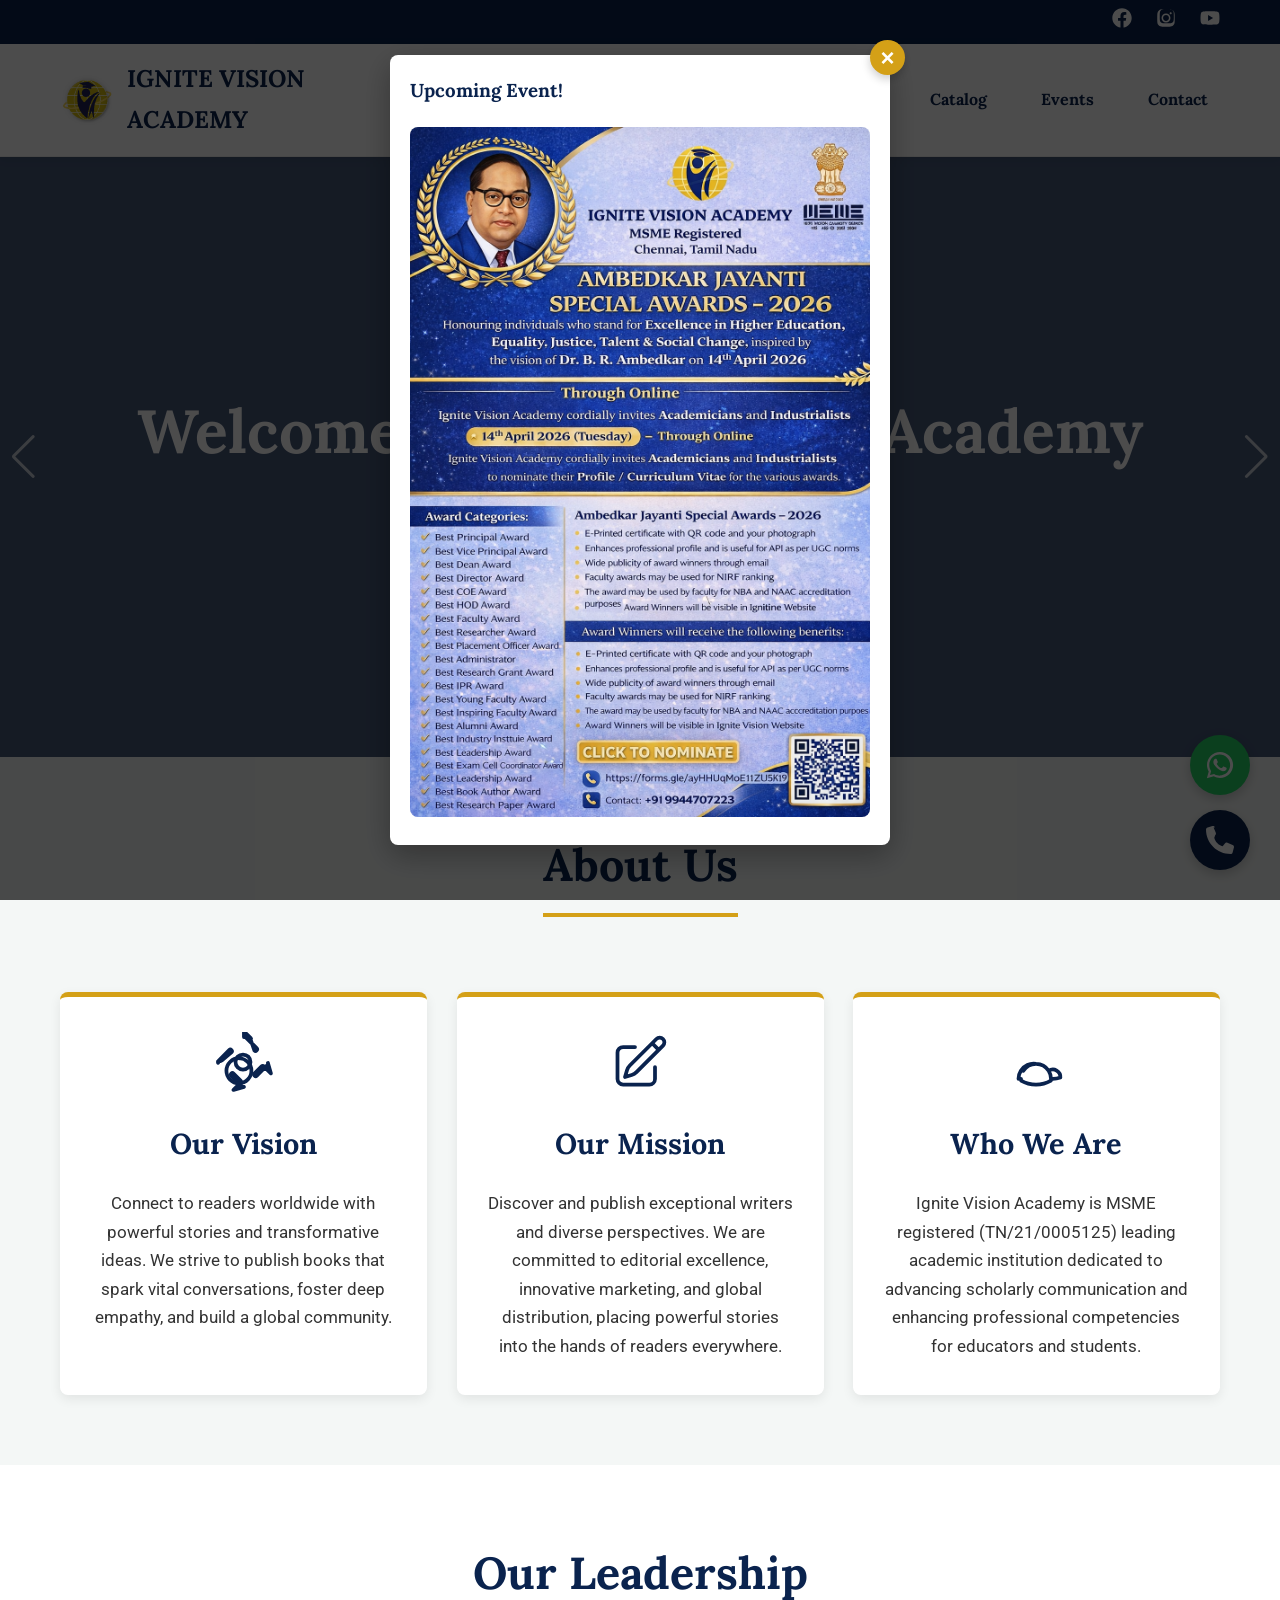
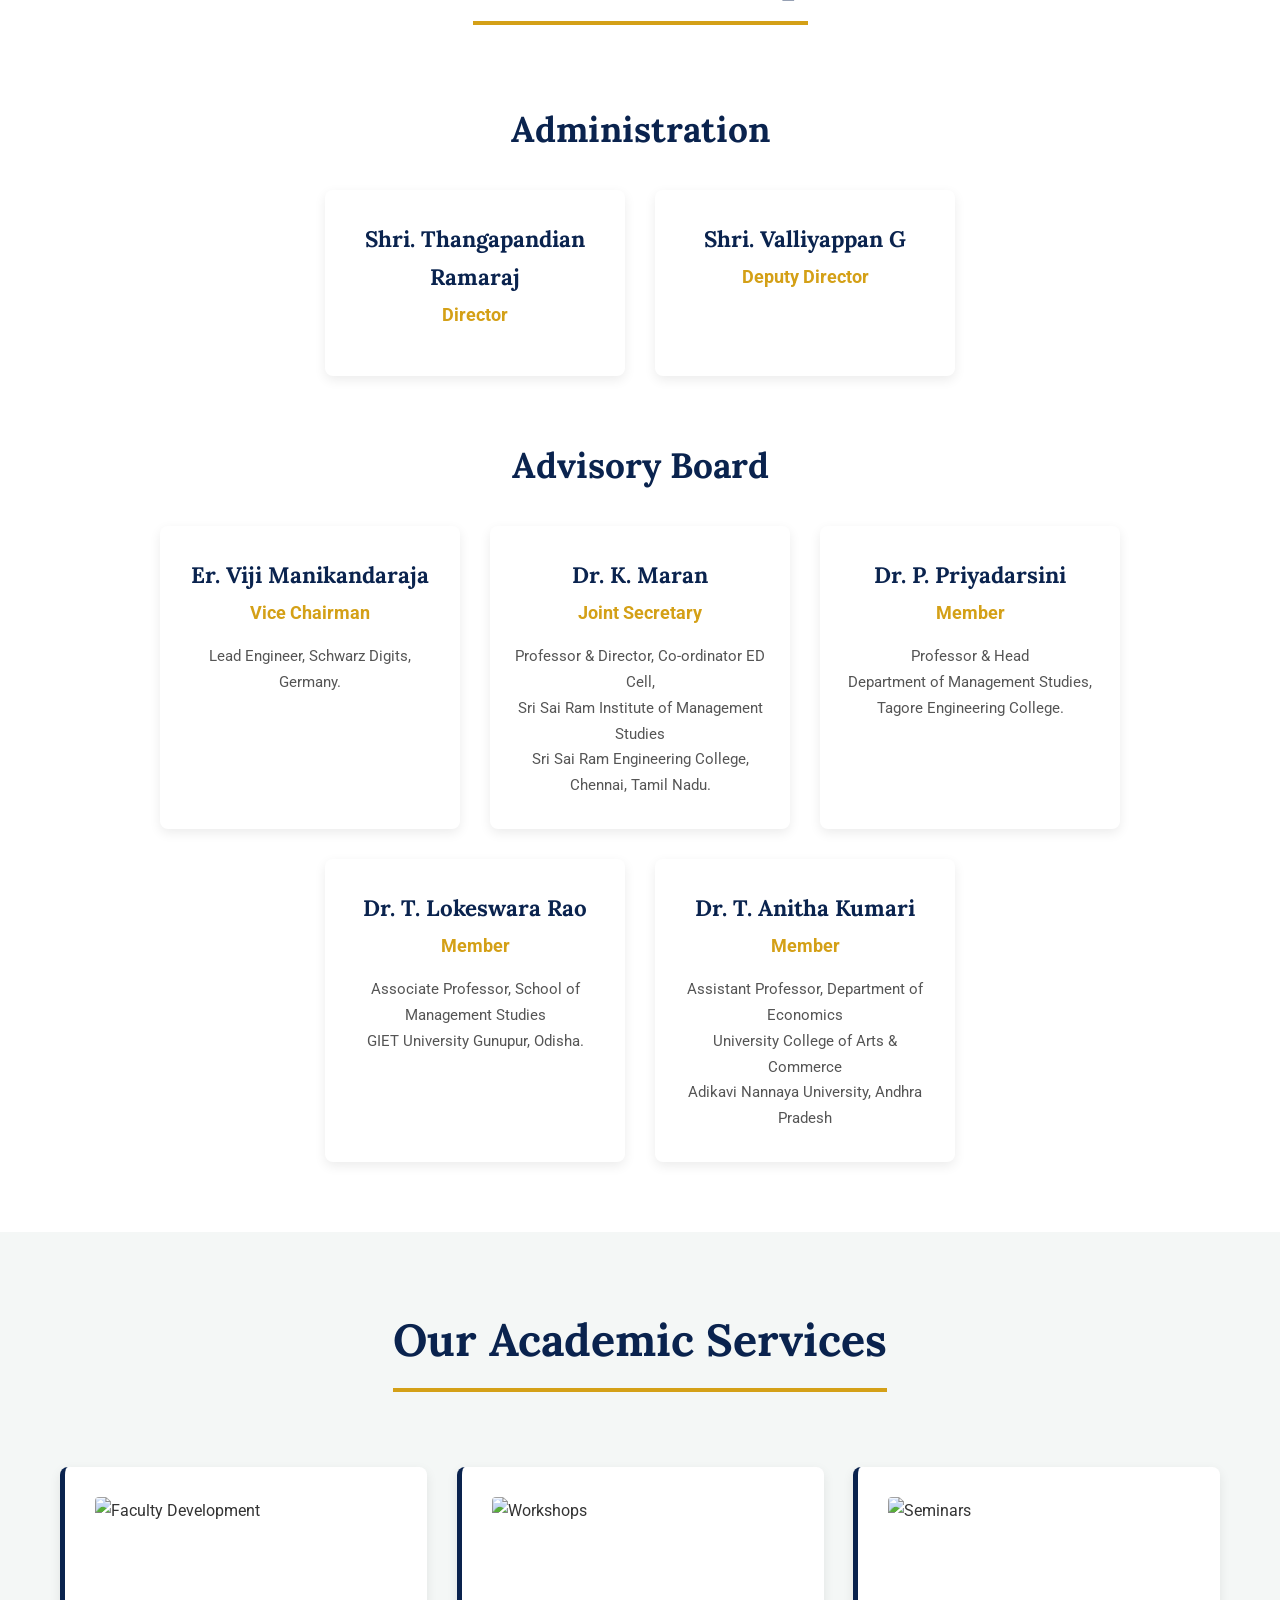
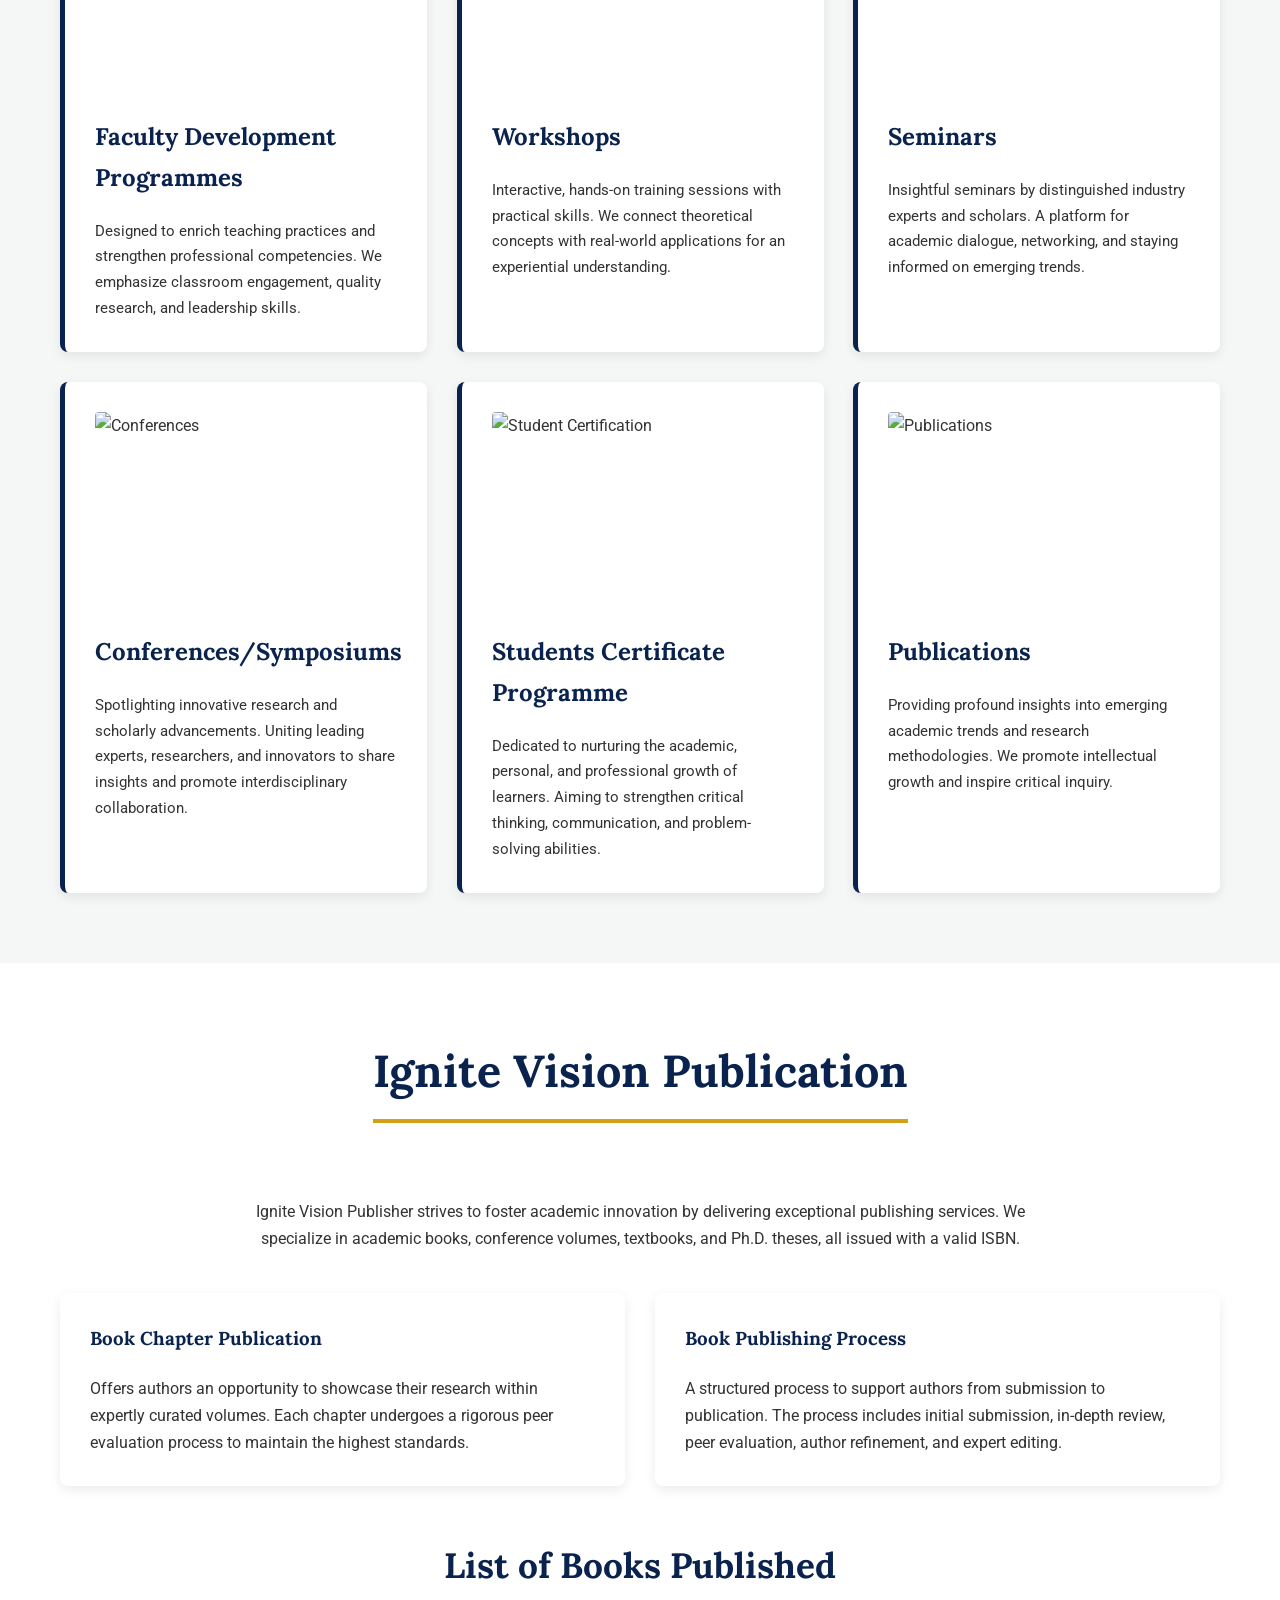
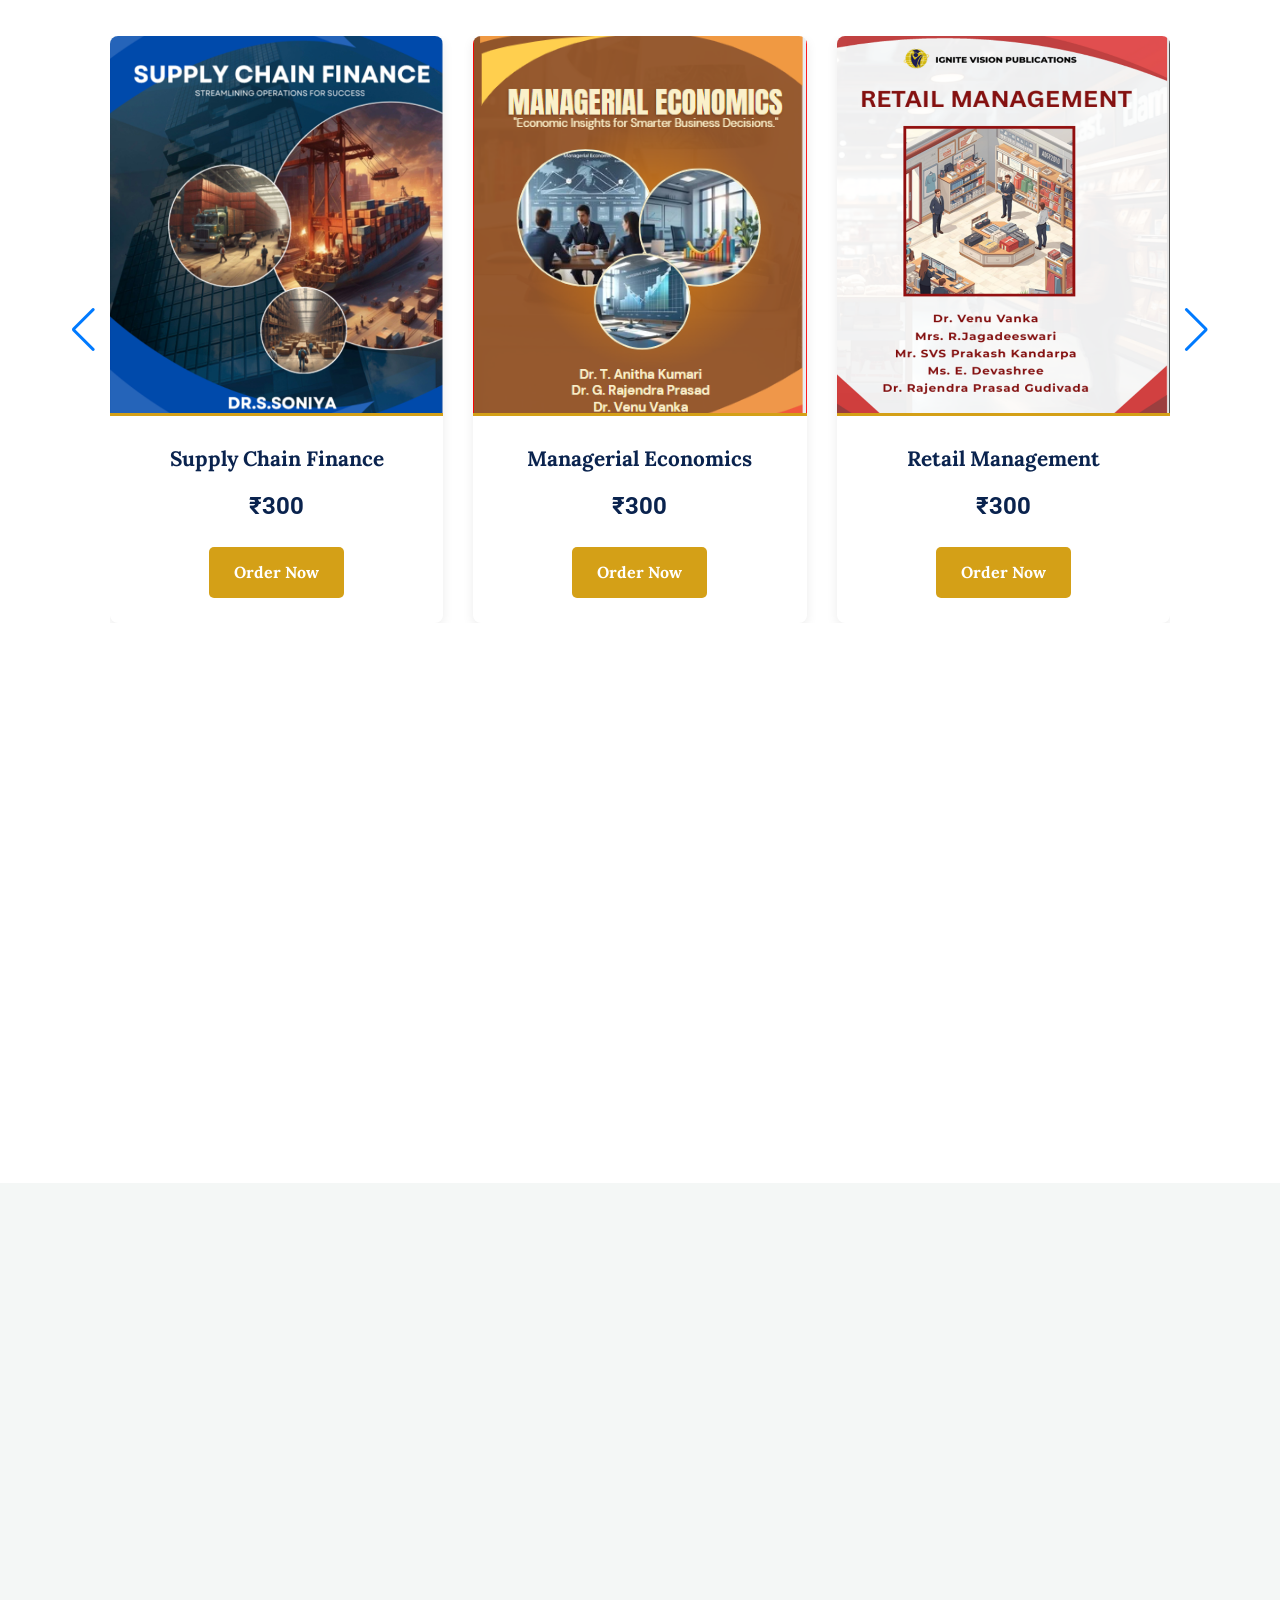
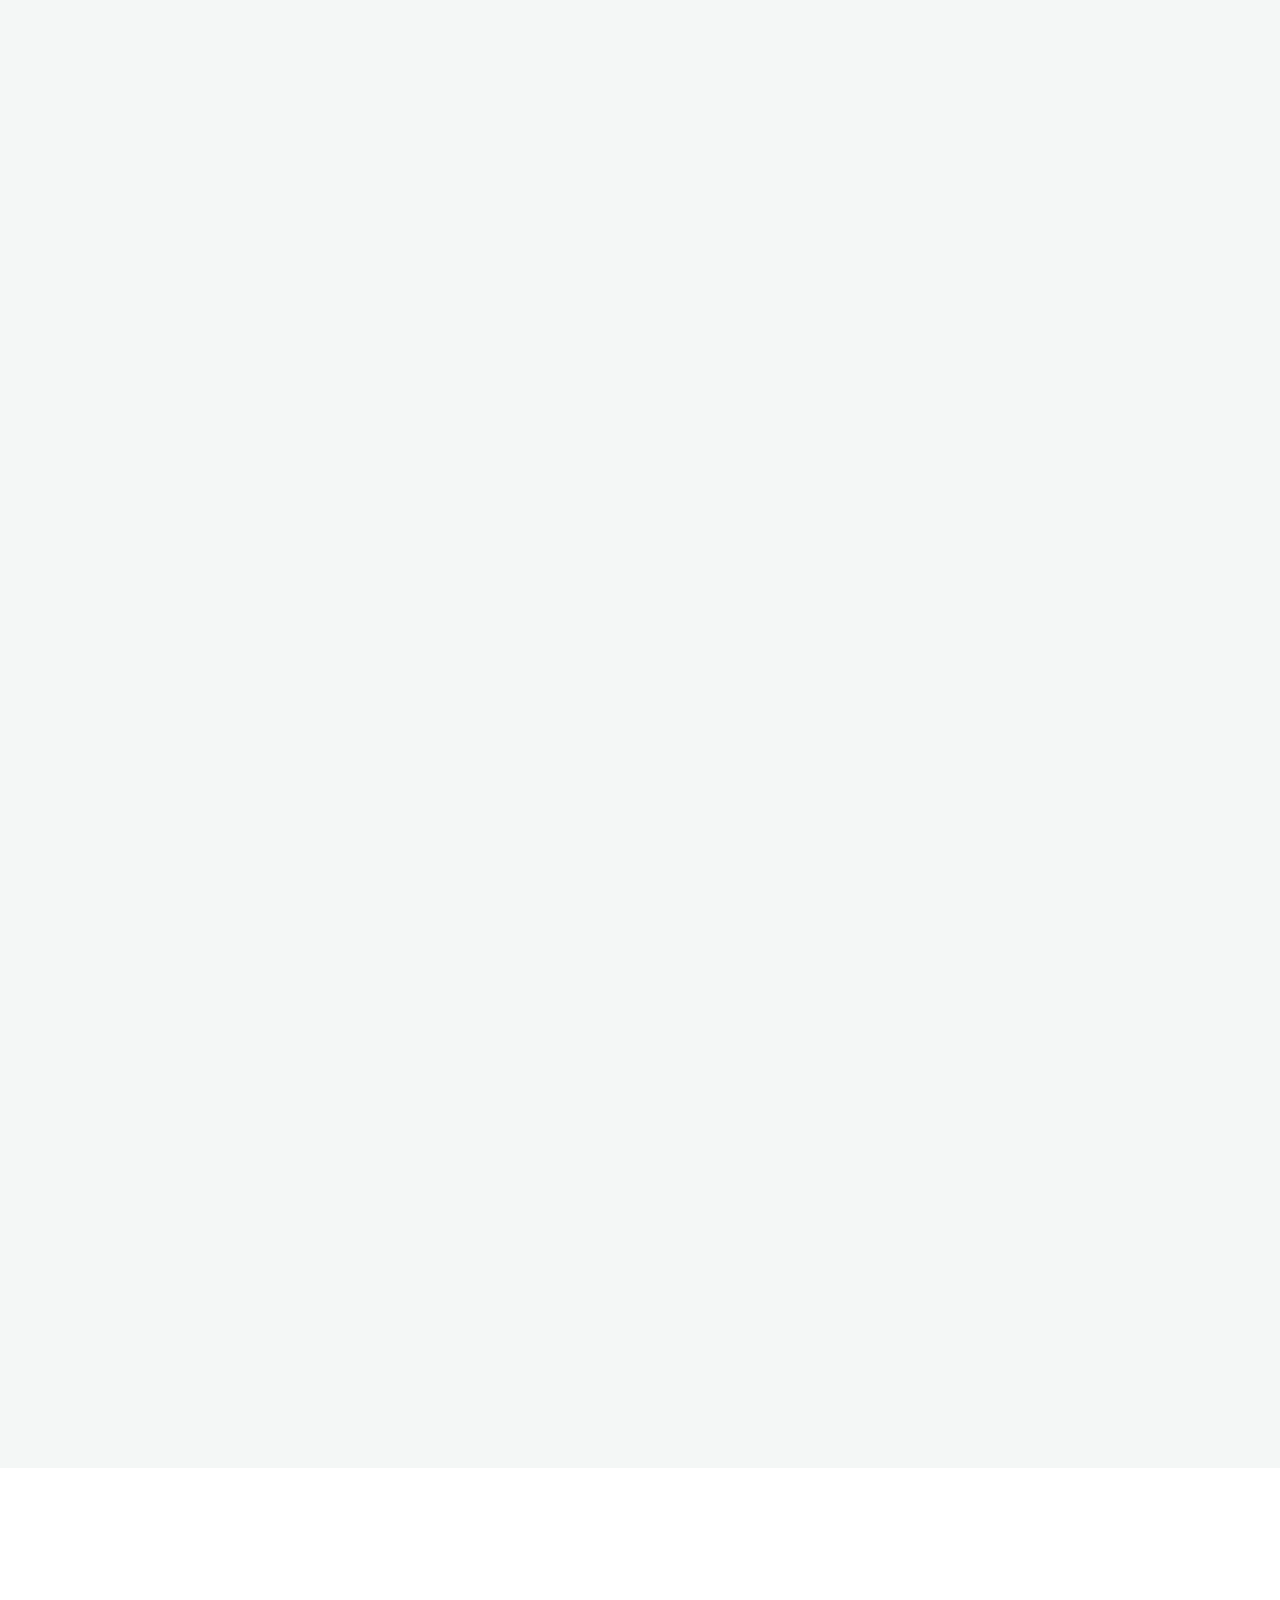
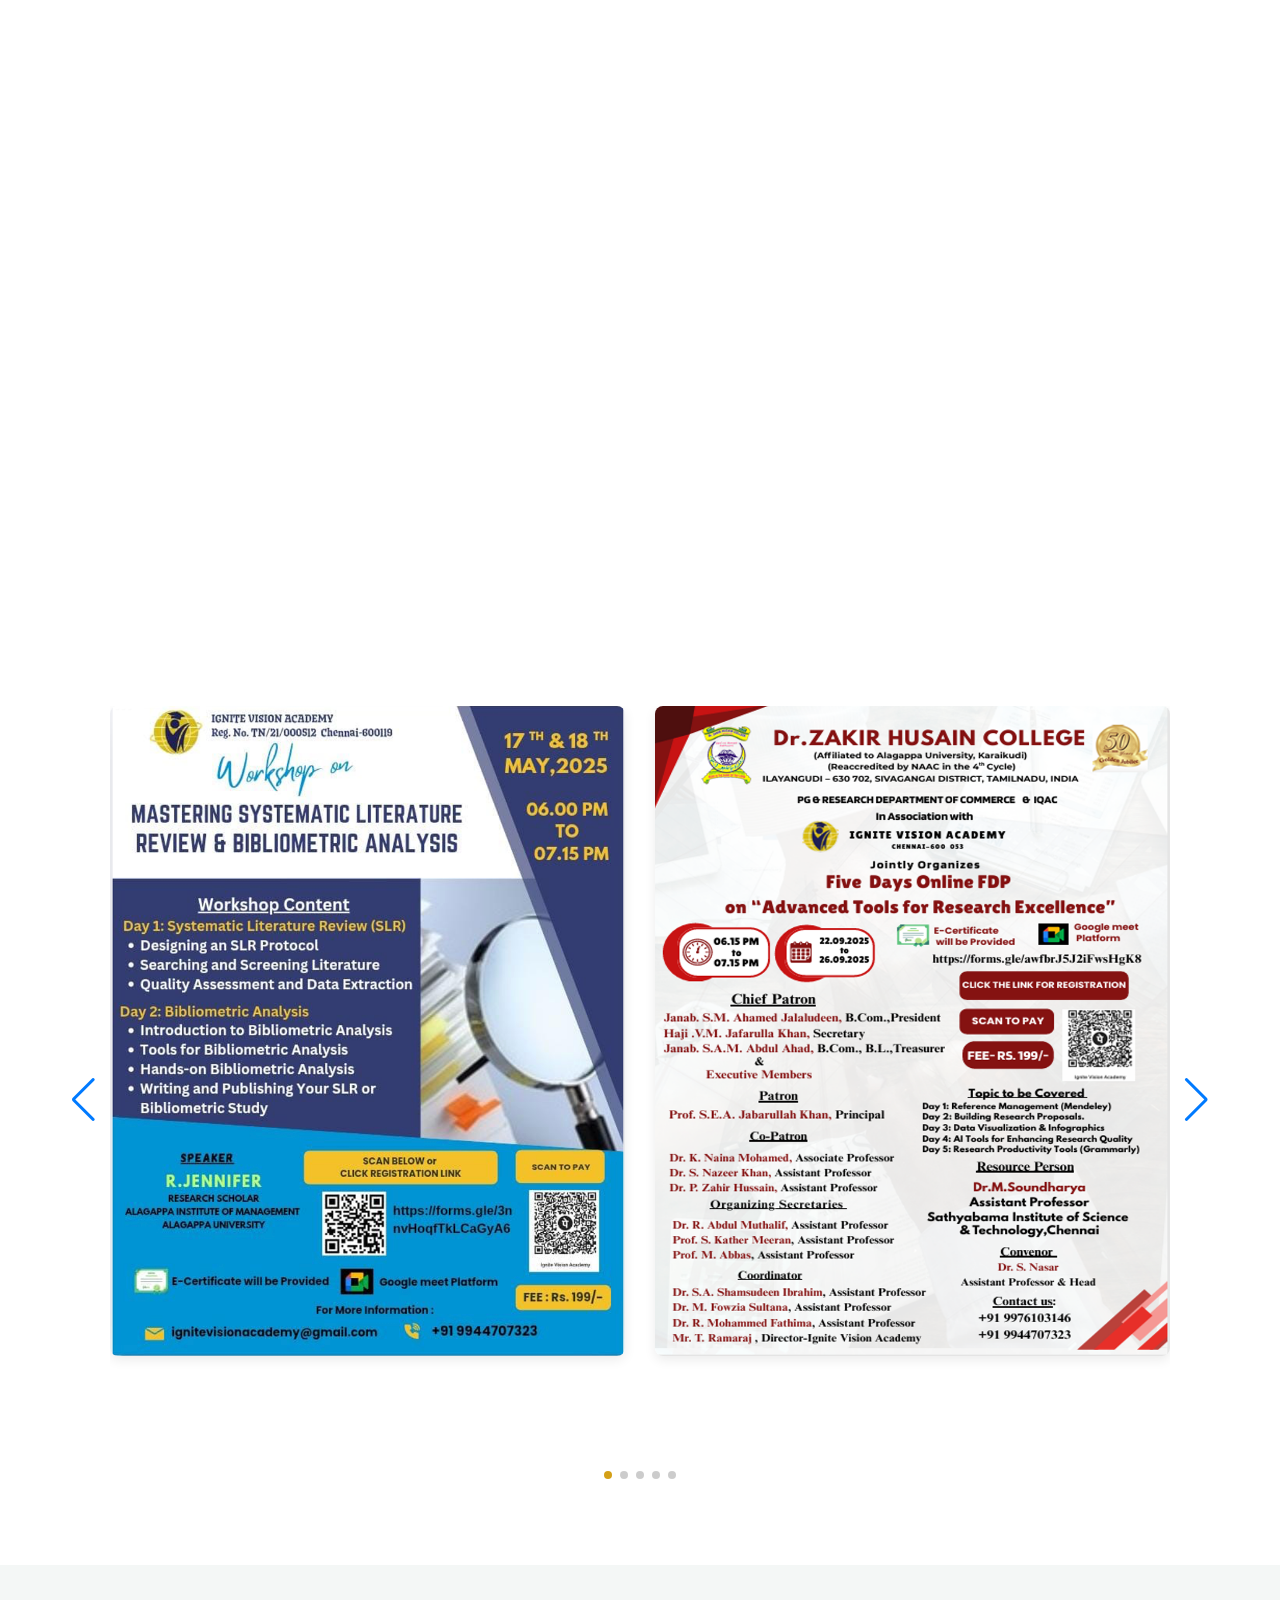
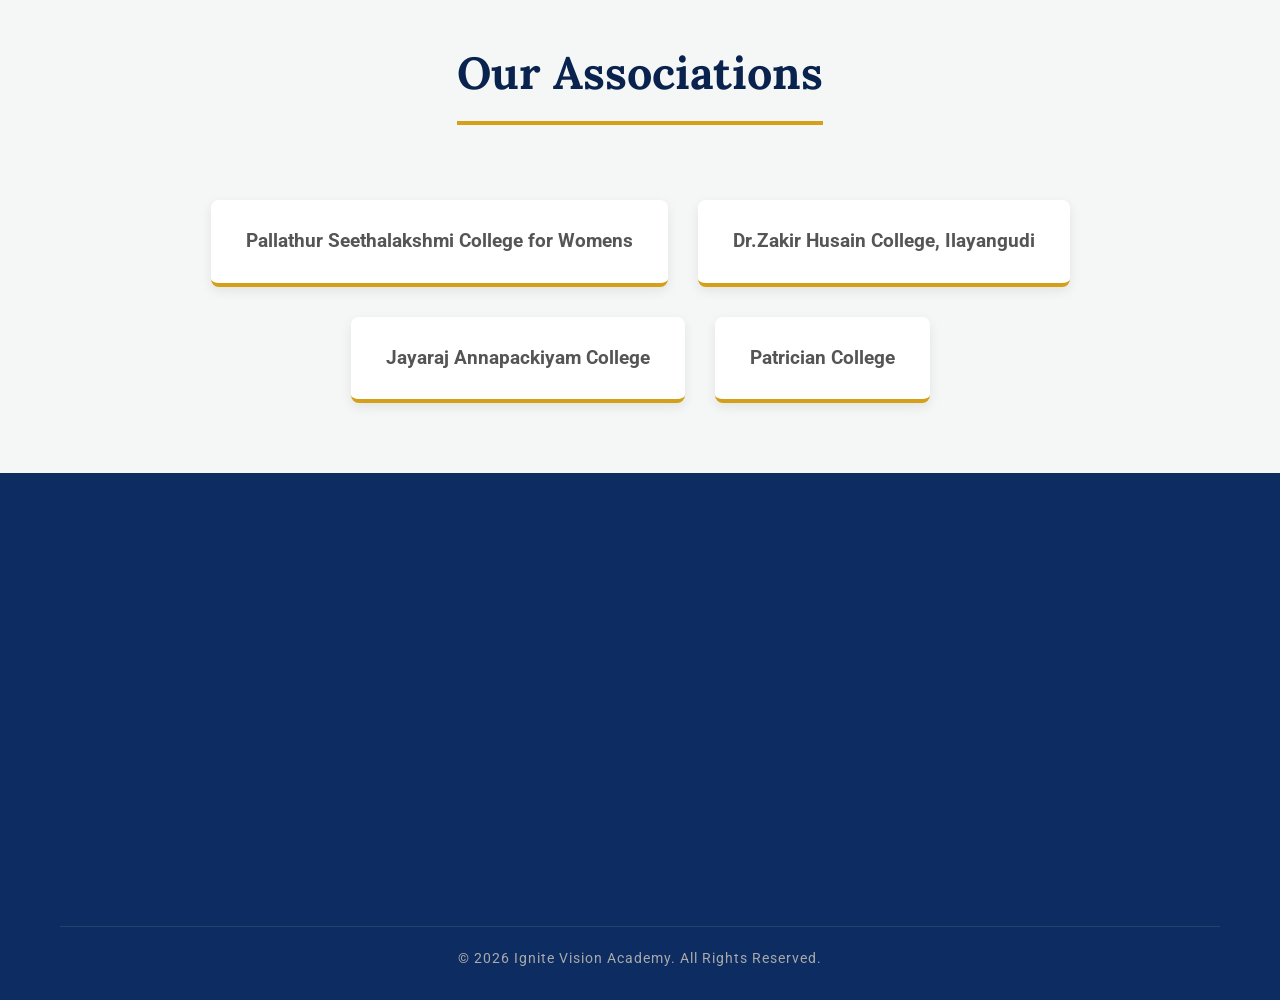
==== commit ef7c331b: "Update index.html" ====
--- a/index.html
+++ b/index.html
@@ -311,7 +311,7 @@
                           <path stroke-linecap="round" stroke-linejoin="round" d="M18 18.72a9.094 9.094 0 003.741-.479 3 3 0 00-4.682-2.72m.94 3.198l.001.031c0 .225-.012.447-.037.666A11.944 11.944 0 0112 21c-2.17 0-4.207-.576-5.963-1.584A6.062 6.062 0 016 18.719m12 0a5.971 5.971 0 00-.941-3.197m-12.06 3.197a5.971 5.971 0 01.941-3.197m0 0A5.995 5.995 0 0112 12.75a5.995 5.995 0 015.058 2.772m-10.116 0A5.995 5.995 0 0112 12.75a5.995 5.995 0 015.058 2.772" />
                         </svg>
                         <h3>Who We Are</h3>
-                        <p>Ignite Vision Academy MSME Reg. No. TN/21/0005125 is a leading academic institution dedicated to advancing scholarly communication and enhancing professional competencies for educators and students.</p>
+                        <p>Ignite Vision Academy is MSME registered (TN/21/0005125) leading academic institution dedicated to advancing scholarly communication and enhancing professional competencies for educators and students.</p>
                     </div>
                 </div>
             </div>
@@ -896,8 +896,10 @@
 
     <div class="floating-action-buttons">
         <a href="https://wa.me/919944707323" class="fab-icon whatsapp" target="_blank" aria-label="Chat on WhatsApp">
-            <svg xmlns="http://www.w3.org/2000/svg" viewBox="0 0 448 512"><path fill="currentColor" d="M380.9 97.1C339 55.1 283.2 32 223.9 32c-122.4 0-222 99.6-222 222 0 39.1 10.2 77.3 29.6 111L0 480l117.7-30.9c32.4 17.7 68.9 27.2 106.1 27.2h.1c122.3 0 224-99.6 224-222 0-59.3-25.2-115-67.1-157.1zm-157 .1c98.2 0 178.5 80.3 178.5 178.5 0 53.4-23.6 102.1-61.5 137.4-37.9 35.3-88.3 54.8-142.1 54.8l-.2.1c-32.9 0-65.4-8.9-94.3-25.6l-6.7-4-69.8 18.3L71 359.2l-4.5-7c-18.3-28.4-28.1-61.1-28.1-94.1 0-98.2 80.3-178.5 178.5-178.5zm88.7 136.4c-3.3-1.6-19.8-9.8-23-11c-3.1-1.2-5.4-1.6-7.7 1.6-2.3 3.3-8.7 11-10.7 13.3-1.9 2.3-3.9 2.6-7.2 1s-14.3-5.2-27.2-16.8c-10.1-9.1-16.8-20.4-18.8-24.1-1.9-3.7-.2-5.7 1.5-7.4 1.5-1.5 3.3-3.9 5-5.8 1.7-1.9 2.3-3.3 3.4-5.7.9-2.3 0-4.3-1.5-5.8s-7.7-18.5-10.5-25.4c-2.8-6.8-5.6-5.9-7.7-5.9-2.1 0-4.5 0-6.8.1-2.3.1-6.1 1-9.3 4.8-3.2 3.8-12.2 12-12.2 29.2 0 17.2 12.5 33.9 14.2 36.2 1.7 2.3 24.4 37.4 59.3 52.5 8.5 3.7 15.2 6 20.3 7.7 5.1 1.7 9.7 1.5 13.4 1 4.2-1 19.8-8.1 22.6-16.1 2.8-7.9 2.8-14.8 2-16.1s-3.3-2.4-7.2-4.1z"/></svg>
-        </a>
+    <svg xmlns="http://www.w3.org/2000/svg" viewBox="0 0 448 512" style="width: 30px; height: 30px; display: block;">
+        <path fill="currentColor" d="M380.9 97.1C339 55.1 283.2 32 223.9 32c-122.4 0-222 99.6-222 222 0 39.1 10.2 77.3 29.6 111L0 480l117.7-30.9c32.4 17.7 68.9 27.2 106.1 27.2h.1c122.3 0 224-99.6 224-222 0-59.3-25.2-115-67.1-157.1zM223.9 438.3c-33.1 0-65.4-8.8-93.5-25.1l-6.7-4-69.8 18.3 18.7-68.1-4.4-7c-17.9-28.5-27.4-61.4-27.4-95.4 0-98.2 80-178.2 178.2-178.2 47.6 0 92.3 18.5 125.9 52.1 33.6 33.6 52.1 78.3 52.1 125.9 0 98.2-80 178.2-178.2 178.2zm101.9-138.8c-5.6-2.8-33.1-16.3-38.3-18.2-5.1-1.9-8.8-2.8-12.5 2.8-3.7 5.6-14.5 18.2-17.7 21.9-3.2 3.7-6.5 4.1-12.1 1.3-5.6-2.8-23.5-8.6-44.8-27.6-16.6-14.8-27.8-33.1-31-38.7-3.2-5.6-.3-8.7 2.5-11.4 2.5-2.5 5.6-6.5 8.4-9.8 2.8-3.3 3.7-5.6 5.6-9.3 1.9-3.7.9-6.9-.5-9.8-1.4-2.8-12.5-30.1-17.1-41.2-4.5-10.8-9.1-9.3-12.5-9.5-3.2-.2-6.9-.2-10.7-.2-3.7 0-9.8 1.4-14.9 6.9-5.1 5.6-19.6 19.1-19.6 46.7 0 27.6 20 54.3 22.8 58.1 2.8 3.7 39.4 60.1 95.4 84.2 13.3 5.7 23.7 9.1 31.8 11.7 13.4 4.3 25.5 3.7 35.1 2.3 10.7-1.6 33.1-13.5 37.7-26.6 4.7-13.1 4.7-24.3 3.2-26.6-1.4-2.3-5.1-3.7-10.7-6.5z"/>
+    </svg>
+</a>
         <a href="tel:+919944707323" class="fab-icon phone" aria-label="Call Us">
             <svg xmlns="http://www.w3.org/2000/svg" viewBox="0 0 512 512"><path fill="currentColor" d="M164.9 24.6c-7.7-18.6-28-28.5-47.4-23.2l-88 24C12.1 30.2 0 46 0 64C0 311.4 200.6 512 448 512c18 0 33.8-12.1 38.6-29.5l24-88c5.3-19.4-4.6-39.7-23.2-47.4l-96-40c-16.3-6.8-35.2-2.2-46.1 11.7L304 368c-72.3-14.4-137.7-79.7-152.1-152.1l15.7-47.9c13.9-10.9 18.5-29.8 11.7-46.1l-40-96z"/></svg>
         </a>
--- a/style.css
+++ b/style.css
@@ -1059,4 +1059,73 @@
         width: 24px;
         height: 24px;
     }
-}+}
+
+/* --- Reveal (Fly-In) Animation Logic --- */
+
+/* 1. The Starting State: Hidden, shifted down, and slightly scaled down */
+.reveal {
+    opacity: 0;
+    transform: translateY(50px) scale(0.95); 
+    transition: all 0.9s cubic-bezier(0.17, 0.55, 0.55, 1);
+    visibility: hidden;
+    will-change: transform, opacity;
+}
+
+/* 2. The Active State: Element slides up and fades in when scrolled into view */
+.reveal.active {
+    opacity: 1;
+    transform: translateY(0) scale(1);
+    visibility: visible;
+}
+
+/* 3. Academic Services Specific Hover Zoom */
+.initiative-card {
+    transition: transform 0.4s ease, box-shadow 0.4s ease, border-color 0.3s ease !important;
+}
+
+.initiative-card:hover {
+    transform: translateY(-10px) scale(1.03) !important;
+    box-shadow: var(--shadow-hover);
+    border-left-color: var(--primary-gold) !important;
+}
+
+/* 4. Service Image Zoom */
+.service-image-wrapper {
+    width: 100%;
+    height: 200px;
+    overflow: hidden;
+    border-radius: 4px;
+    margin-bottom: 20px;
+}
+
+.service-image-wrapper img {
+    width: 100%;
+    height: 100%;
+    object-fit: cover;
+    transition: transform 0.6s ease;
+}
+
+.initiative-card:hover .service-image-wrapper img {
+    transform: scale(1.1);
+}
+
+/* Ensure the container doesn't cut off the arrows if they are outside */
+.featured-carousel-container {
+    padding: 0 20px;
+}
+
+/* Adjust arrow size for a single book display */
+.featured-next::after, .featured-prev::after {
+    font-size: 24px !important;
+    font-weight: bold;
+}
+
+/* Optional: Add a smooth zoom effect on the active book */
+#featured-books-swiper .swiper-slide img {
+    transition: transform 0.3s ease;
+}
+
+#featured-books-swiper .swiper-slide-active img {
+    transform: scale(1.05);
+}
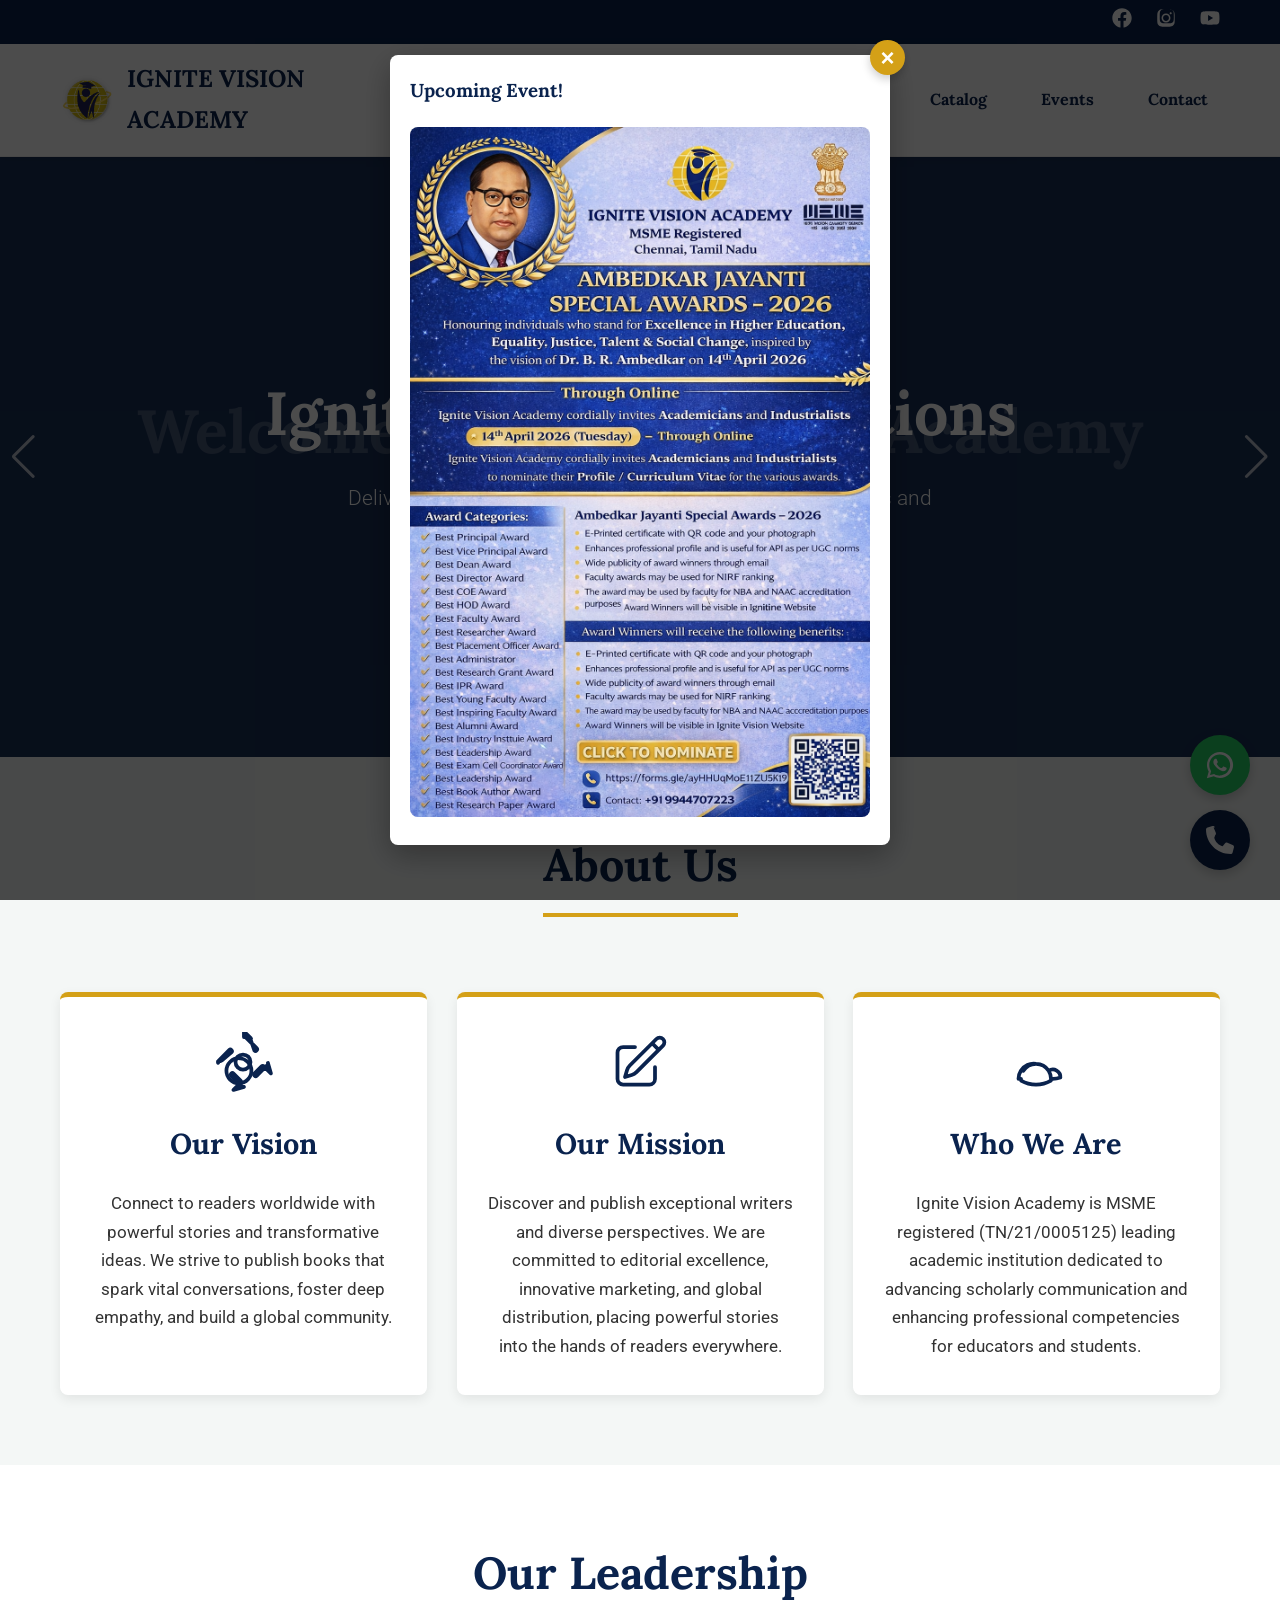
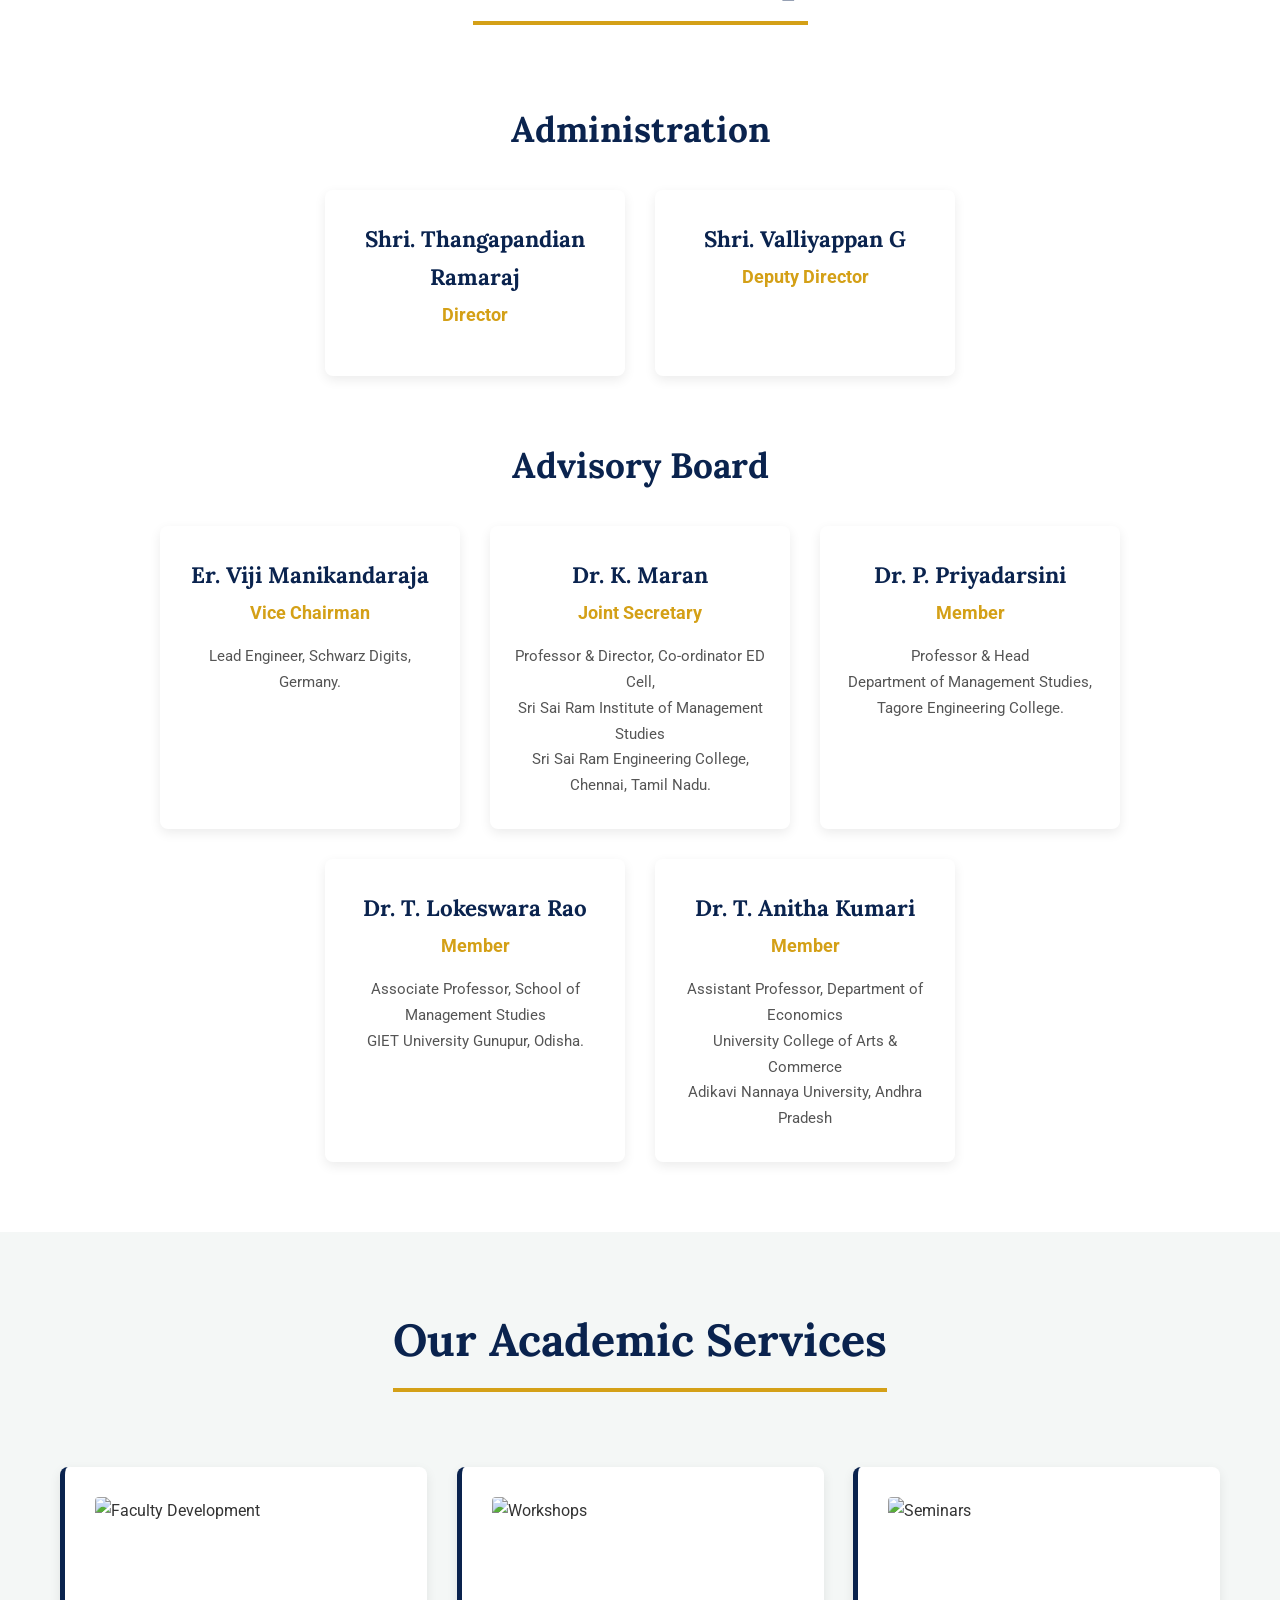
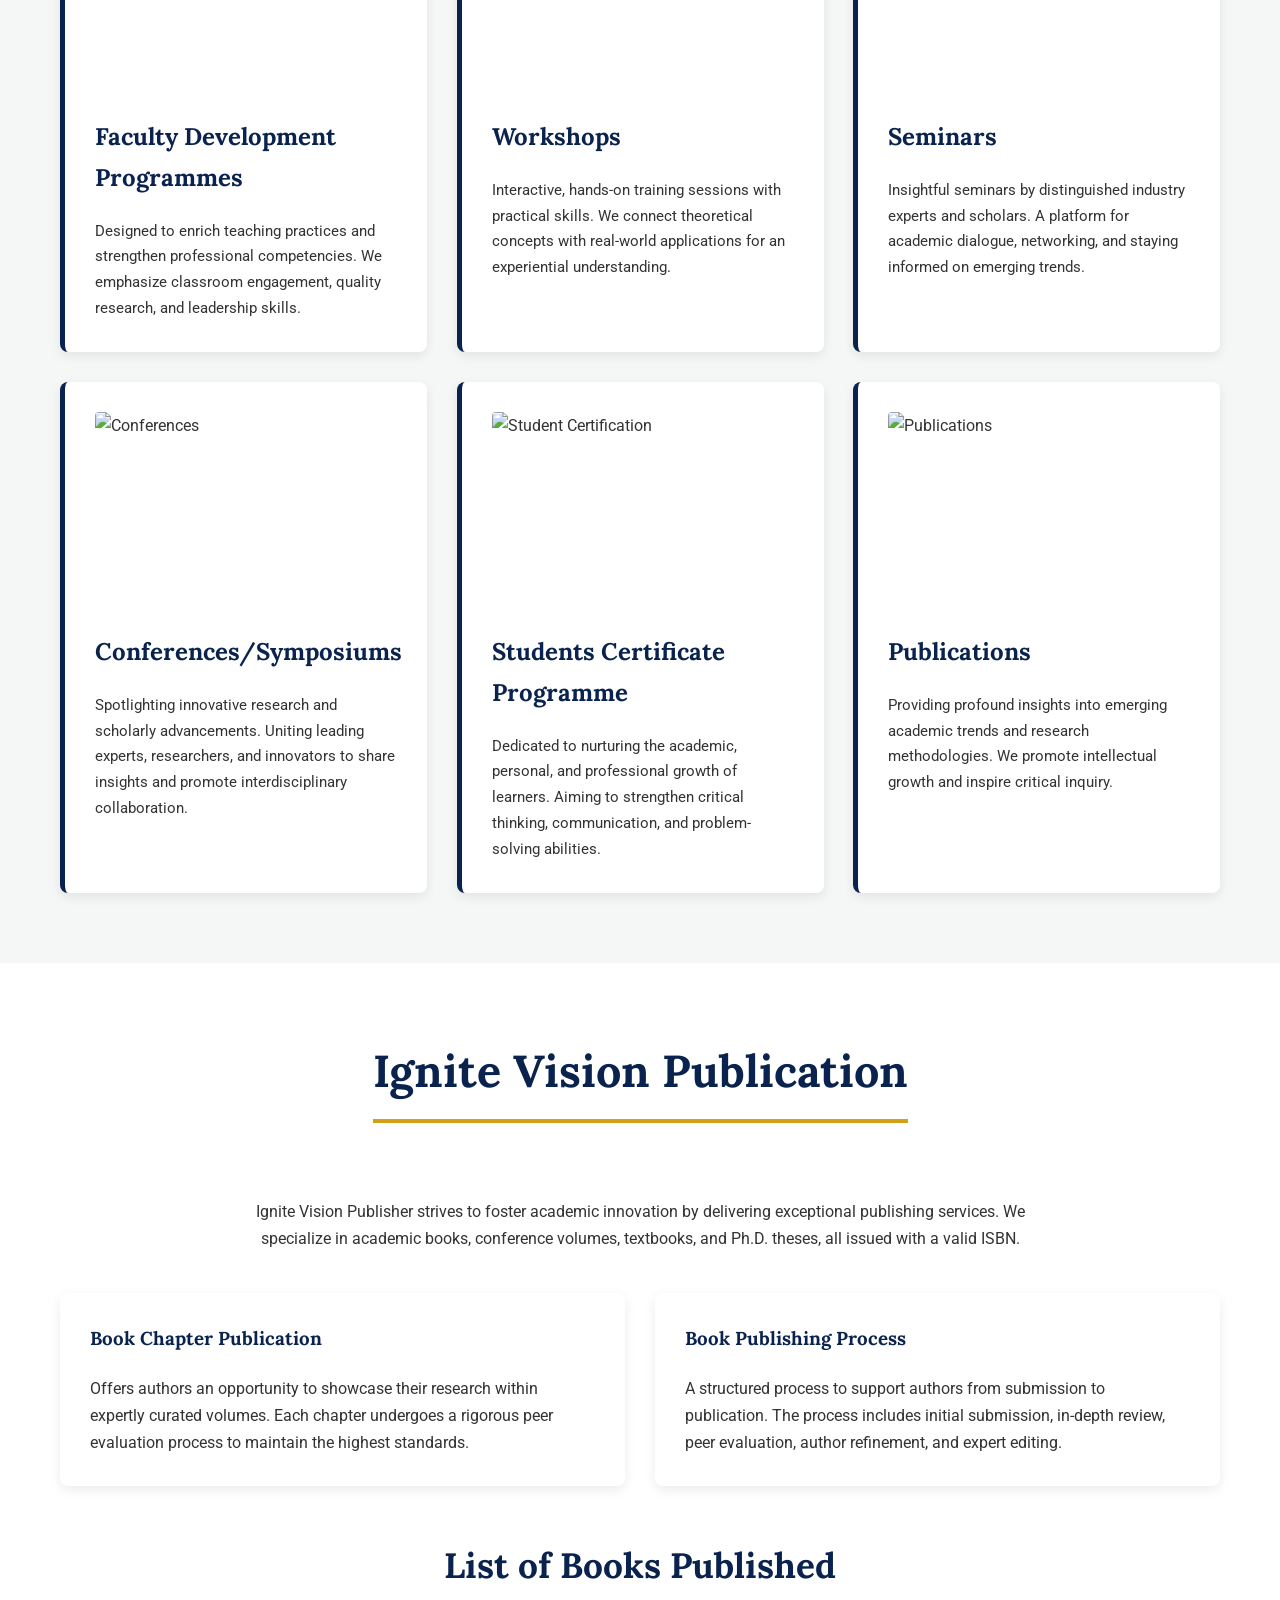
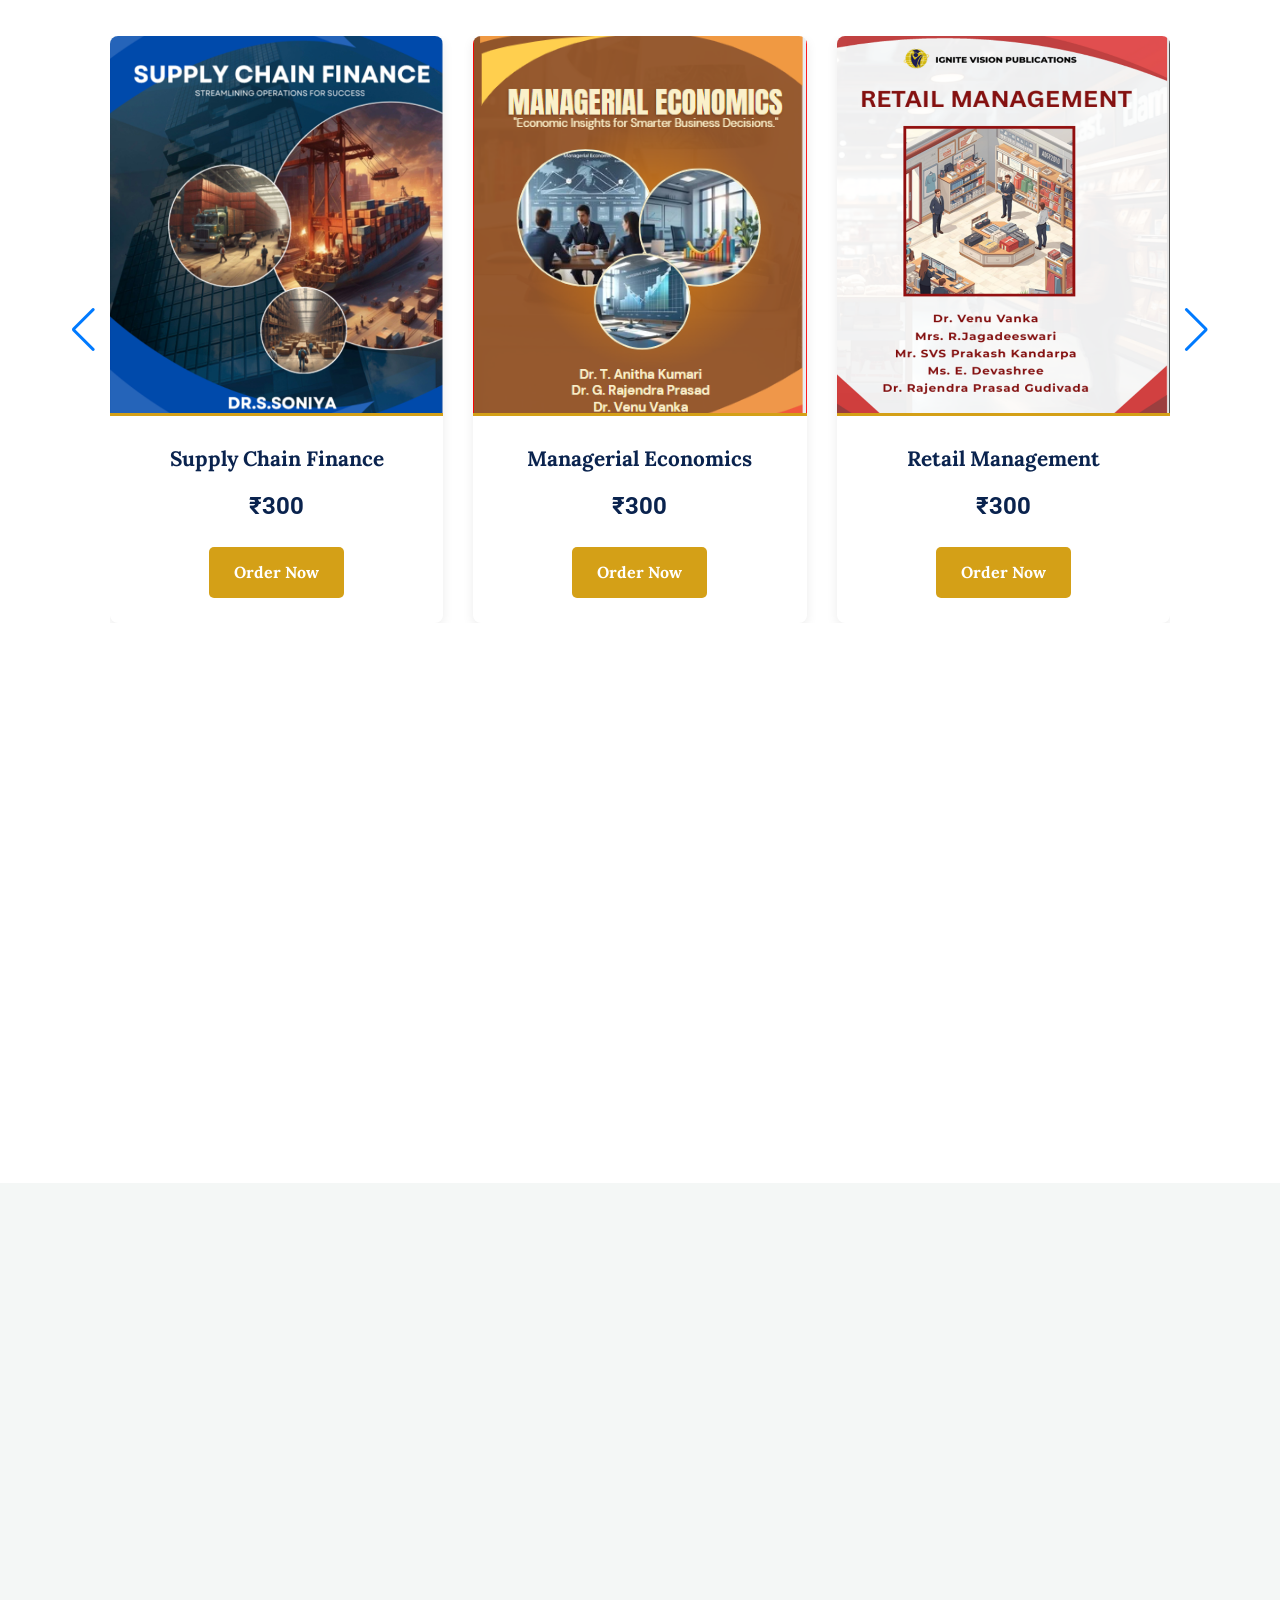
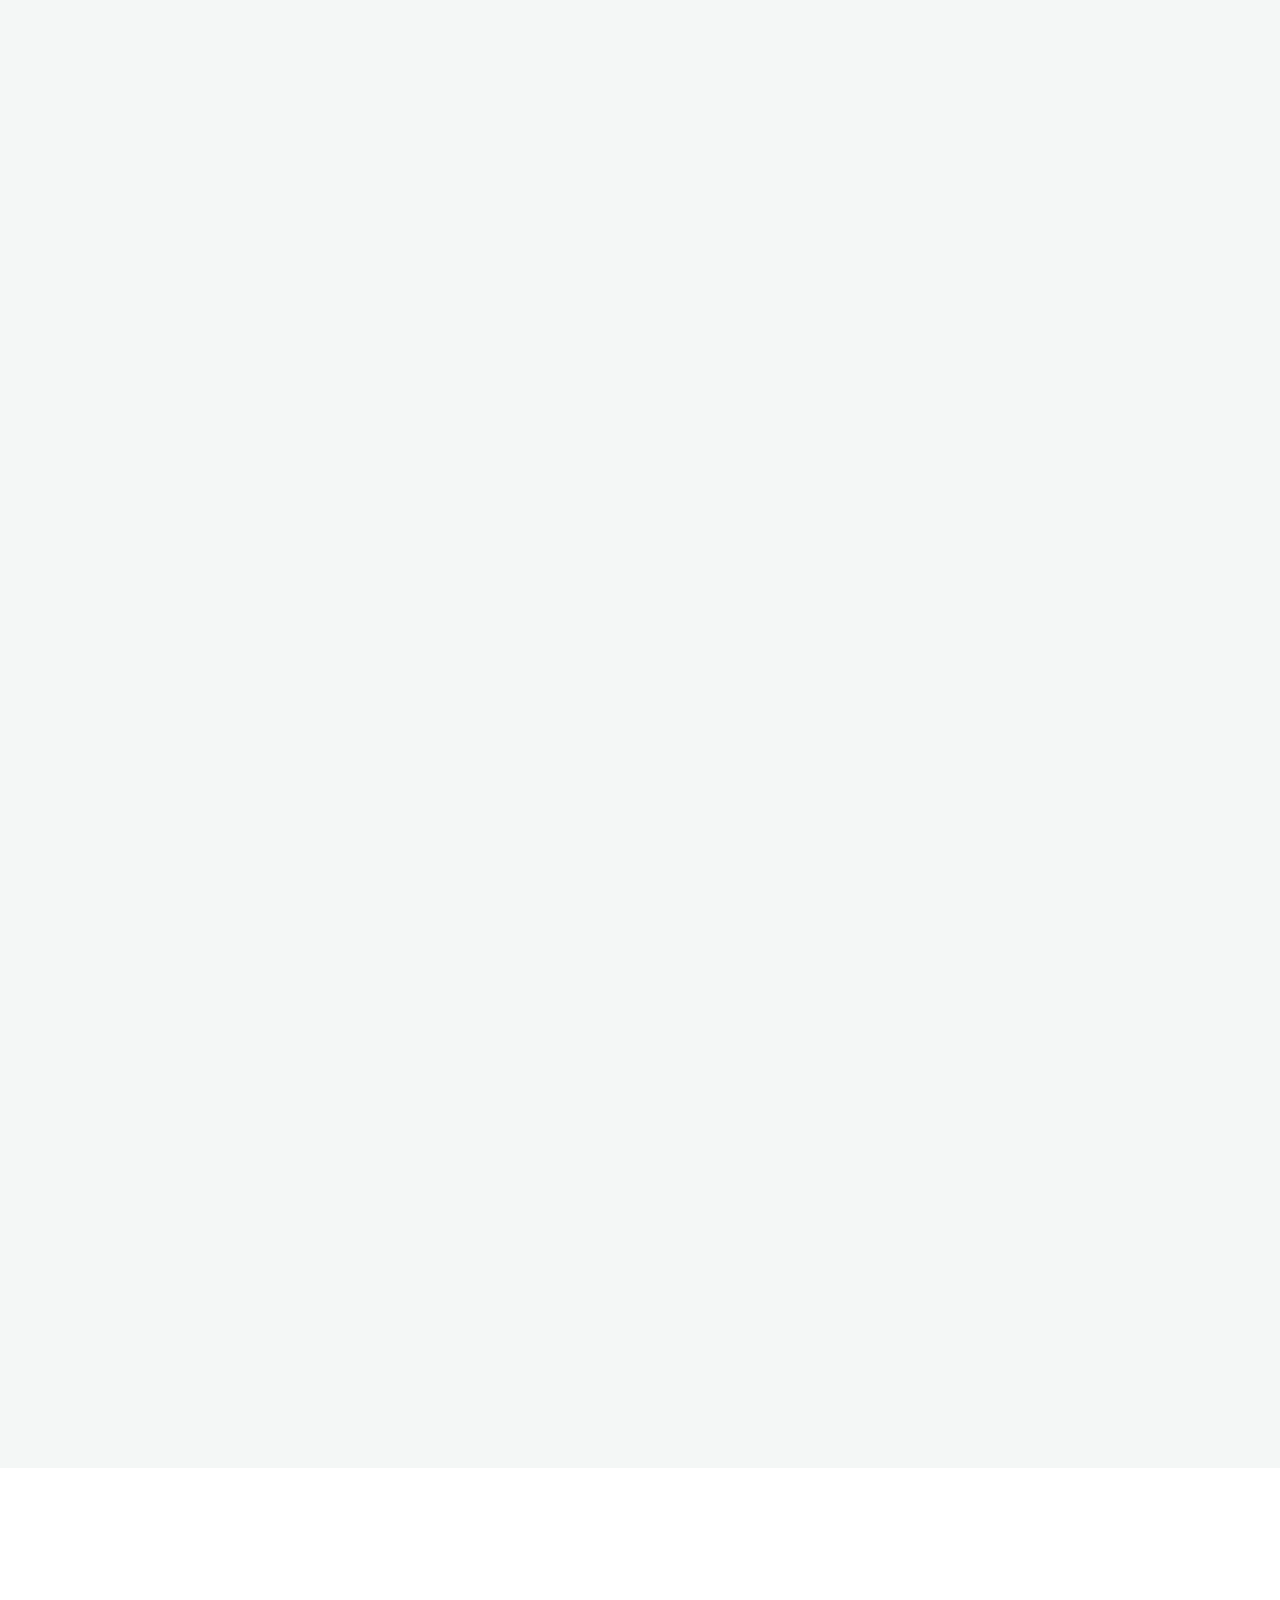
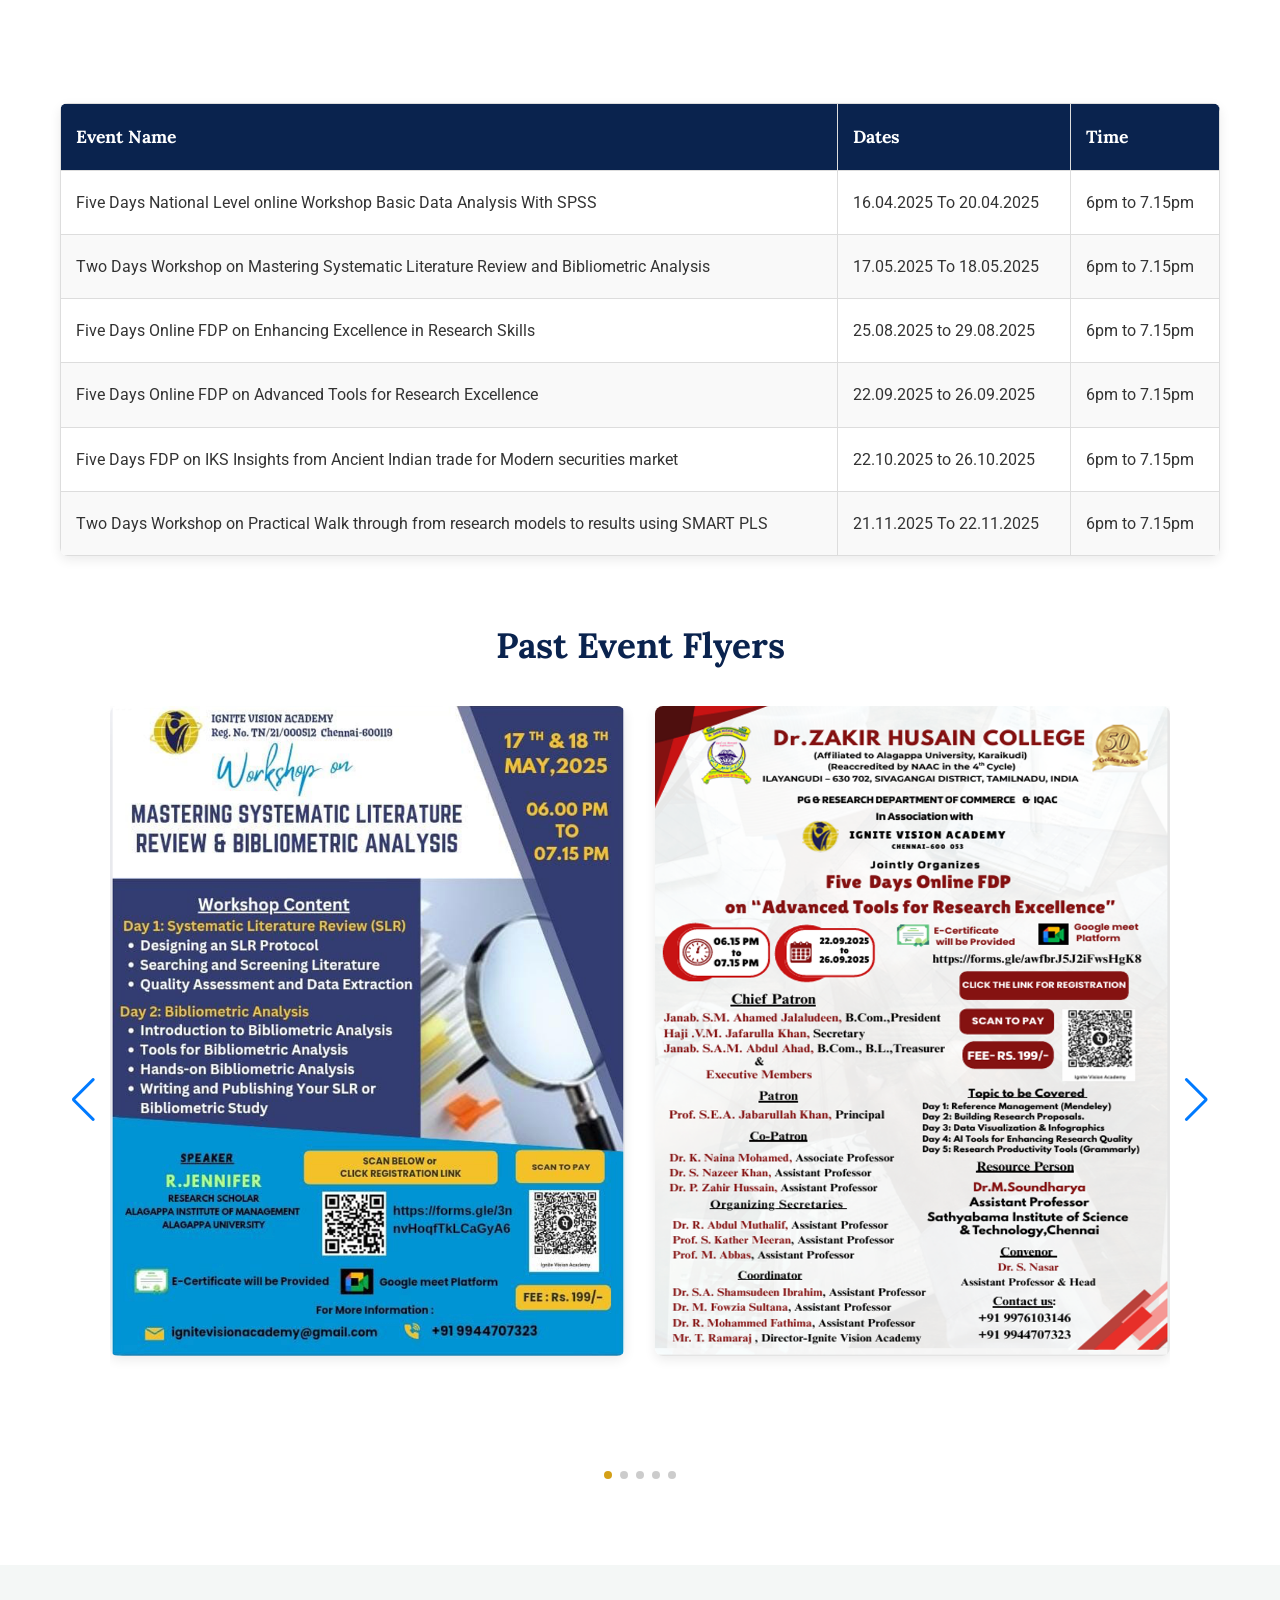
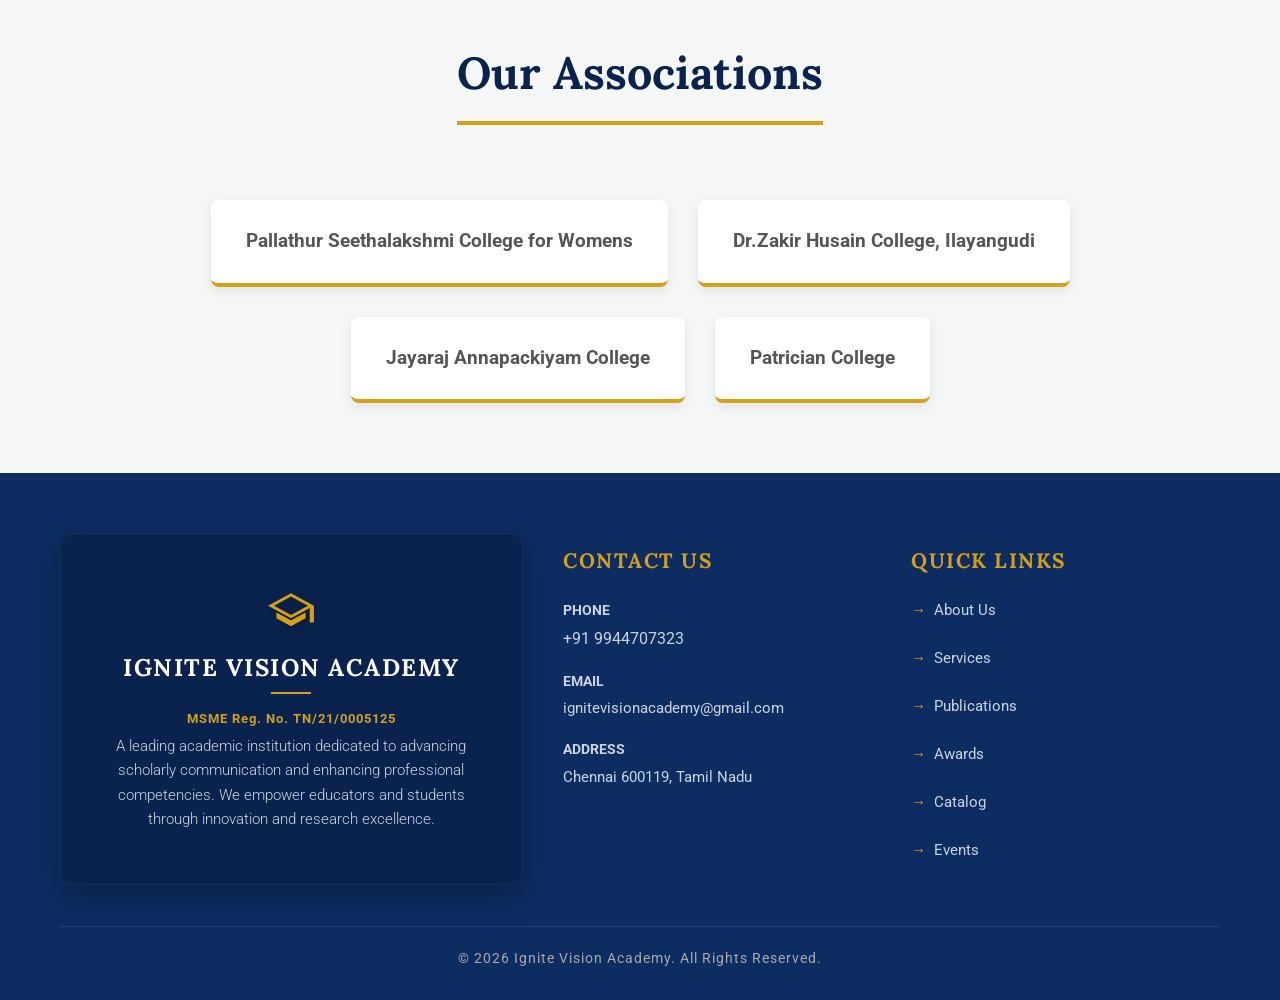
==== commit 00f4b560: "Update index.html" ====
--- a/index.html
+++ b/index.html
@@ -1,115 +1,5 @@
 <!DOCTYPE html>
-<html lang="en">
-   <script>
-    document.addEventListener('DOMContentLoaded', () => {
-    
-    // --- FLYER CAROUSEL INITIALIZATION ---
-    const flyerSwiper = new Swiper('#flyer-swiper', {
-        loop: true,
-        slidesPerView: 1,
-        spaceBetween: 30,
-        autoplay: {
-            delay: 3500,
-            disableOnInteraction: false,
-        },
-        breakpoints: {
-            768: {
-                slidesPerView: 2,
-                spaceBetween: 30
-            }
-        },
-        pagination: {
-            el: '#flyer-swiper .swiper-pagination',
-            clickable: true,
-        },
-        navigation: {
-            nextEl: '.flyer-next', // Targets the unique class
-            prevEl: '.flyer-prev', // Targets the unique class
-        },
-    });
-
-    // --- PUBLICATIONS CAROUSEL INITIALIZATION ---
-    // Make sure this also uses unique classes (e.g., .pub-next / .pub-prev)
-    const publicationsSwiper = new Swiper('#publications-swiper', {
-        loop: true,
-        slidesPerView: 1,
-        spaceBetween: 30,
-        breakpoints: {
-            640: { slidesPerView: 2 },
-            1024: { slidesPerView: 3 }
-        },
-        navigation: {
-            nextEl: '.pub-next', 
-            prevEl: '.pub-prev',
-        },
-    });
-});
-    document.addEventListener('DOMContentLoaded', () => {
-    
-    // --- 1. FLY-IN / REVEAL ON SCROLL ---
-    const revealObserver = new IntersectionObserver((entries) => {
-        entries.forEach(entry => {
-            if (entry.isIntersecting) {
-                entry.target.classList.add('active');
-                // stop observing once it has flown in
-                revealObserver.unobserve(entry.target); 
-            }
-        });
-    }, { 
-        threshold: 0.15, // Trigger when 15% of element is visible
-        rootMargin: "0px 0px -20px 0px" 
-    });
-
-    // Targets every element with the 'reveal' class
-    document.querySelectorAll('.reveal').forEach(el => revealObserver.observe(el));
-
-    // --- 2. POPUP MODAL ---
-    const modalOverlay = document.getElementById('announcementModal');
-    if (modalOverlay) {
-        setTimeout(() => { modalOverlay.style.display = 'flex'; }, 1500);
-        document.getElementById('closeModalBtn').addEventListener('click', () => {
-            modalOverlay.style.display = 'none';
-        });
-    }
-
-
-    // --- 3. SWIPER INITIALIZATIONS ---
-    new Swiper('#hero-swiper', {
-        loop: true,
-        effect: 'fade',
-        autoplay: { delay: 5000 },
-        pagination: { el: '.hero-pagination', clickable: true },
-        navigation: { nextEl: '.hero-nav-next', prevEl: '.hero-nav-prev' }
-    });
-
-    new Swiper('#publications-swiper', {
-        loop: true,
-        slidesPerView: 1,
-        spaceBetween: 30,
-        breakpoints: { 640: { slidesPerView: 2 }, 1024: { slidesPerView: 3 } },
-        navigation: { nextEl: '.swiper-button-next', prevEl: '.swiper-button-prev' }
-    });
-
-    new Swiper('#flyer-swiper', {
-        loop: true,
-        slidesPerView: 1,
-        breakpoints: { 768: { slidesPerView: 2, spaceBetween: 30 } },
-        pagination: { el: '.swiper-pagination', clickable: true }
-    });
-
-    // --- 4. MOBILE NAV ---
-    const navToggle = document.querySelector('.mobile-nav-toggle');
-    const primaryNav = document.getElementById('primary-navigation');
-    if (navToggle) {
-        navToggle.addEventListener('click', () => {
-            const isVisible = primaryNav.getAttribute('data-visible') === 'true';
-            primaryNav.setAttribute('data-visible', !isVisible);
-            navToggle.setAttribute('aria-expanded', !isVisible);
-        });
-    }
-});
-   </script>
-    
+<html lang="en"> 
 <head>
     <meta charset="UTF-8">
     <meta name="viewport" content="width=device-width, initial-scale=1.0">
@@ -908,75 +798,113 @@
     <script src="https://cdn.jsdelivr.net/npm/swiper@11/swiper-bundle.min.js"></script>
 
     <script>
-        // --- REVEAL ON SCROLL SCRIPT ---
-        const revealElements = () => {
-            const observer = new IntersectionObserver((entries) => {
-                entries.forEach(entry => {
-                    if (entry.isIntersecting) {
-                        entry.target.classList.add('active');
-                    }
-                });
-            }, { threshold: 0.1 });
-
-            document.querySelectorAll('.reveal').forEach(target => {
-                observer.observe(target);
-            });
-        };
-        document.addEventListener('DOMContentLoaded', revealElements);
-
-        // --- POPUP MODAL SCRIPT ---
         document.addEventListener('DOMContentLoaded', () => {
-            const modalOverlay = document.getElementById('announcementModal');
-            const closeModalBtn = document.getElementById('closeModalBtn');
-            const openModal = () => { modalOverlay.style.display = 'flex'; };
-            const closeModal = () => { modalOverlay.style.display = 'none'; };
-            setTimeout(openModal, 1500);
-            closeModalBtn.addEventListener('click', closeModal);
-            modalOverlay.addEventListener('click', (event) => {
-                if (event.target === modalOverlay) { closeModal(); }
-            });
+    
+    // --- FLYER CAROUSEL INITIALIZATION ---
+    const flyerSwiper = new Swiper('#flyer-swiper', {
+        loop: true,
+        slidesPerView: 1,
+        spaceBetween: 30,
+        autoplay: {
+            delay: 3500,
+            disableOnInteraction: false,
+        },
+        breakpoints: {
+            768: {
+                slidesPerView: 2,
+                spaceBetween: 30
+            }
+        },
+        pagination: {
+            el: '#flyer-swiper .swiper-pagination',
+            clickable: true,
+        },
+        navigation: {
+            nextEl: '.flyer-next', // Targets the unique class
+            prevEl: '.flyer-prev', // Targets the unique class
+        },
+    });
+
+    // --- PUBLICATIONS CAROUSEL INITIALIZATION ---
+    // Make sure this also uses unique classes (e.g., .pub-next / .pub-prev)
+    const publicationsSwiper = new Swiper('#publications-swiper', {
+        loop: true,
+        slidesPerView: 1,
+        spaceBetween: 30,
+        breakpoints: {
+            640: { slidesPerView: 2 },
+            1024: { slidesPerView: 3 }
+        },
+        navigation: {
+            nextEl: '.pub-next', 
+            prevEl: '.pub-prev',
+        },
+    });
+});
+    document.addEventListener('DOMContentLoaded', () => {
+    
+    // --- 1. FLY-IN / REVEAL ON SCROLL ---
+    const revealObserver = new IntersectionObserver((entries) => {
+        entries.forEach(entry => {
+            if (entry.isIntersecting) {
+                entry.target.classList.add('active');
+                // stop observing once it has flown in
+                revealObserver.unobserve(entry.target); 
+            }
         });
-        
-        // --- HERO CAROUSEL SCRIPT ---
-        const heroSwiper = new Swiper('#hero-swiper', {
-            loop: true,
-            effect: 'fade',
-            fadeEffect: { crossFade: true },
-            autoplay: { delay: 5000, disableOnInteraction: false },
-            pagination: { el: '.hero-pagination', clickable: true },
-            navigation: { nextEl: '.hero-nav-next', prevEl: '.hero-nav-prev' },
+    }, { 
+        threshold: 0.15, // Trigger when 15% of element is visible
+        rootMargin: "0px 0px -20px 0px" 
+    });
+
+    // Targets every element with the 'reveal' class
+    document.querySelectorAll('.reveal').forEach(el => revealObserver.observe(el));
+
+    // --- 2. POPUP MODAL ---
+    const modalOverlay = document.getElementById('announcementModal');
+    if (modalOverlay) {
+        setTimeout(() => { modalOverlay.style.display = 'flex'; }, 1500);
+        document.getElementById('closeModalBtn').addEventListener('click', () => {
+            modalOverlay.style.display = 'none';
         });
-
-        // --- PUBLICATION CAROUSEL SCRIPT ---
-        const publicationsSwiper = new Swiper('#publications-swiper', {
-            loop: true,
-            slidesPerView: 1, 
-            spaceBetween: 30,
-            breakpoints: {
-                640: { slidesPerView: 2, spaceBetween: 20 },
-                1024: { slidesPerView: 3, spaceBetween: 30 }
-            },
-            navigation: { nextEl: '#publications-swiper .swiper-button-next', prevEl: '#publications-swiper .swiper-button-prev' },
-        });
-
-        // --- FLYER CAROUSEL SCRIPT ---
-        const flyerSwiper = new Swiper('#flyer-swiper', {
-            loop: true,
-            slidesPerView: 1,
-            spaceBetween: 30,
-            breakpoints: { 768: { slidesPerView: 2, spaceBetween: 30 } },
-            pagination: { el: '#flyer-swiper .swiper-pagination', clickable: true },
-            navigation: { nextEl: '#flyer-swiper .swiper-button-next', prevEl: '#flyer-swiper .swiper-button-prev' },
-        });
-
-        // --- MOBILE NAVIGATION ---
-        const primaryNav = document.getElementById('primary-navigation');
-        const navToggle = document.querySelector('.mobile-nav-toggle');
+    }
+
+
+    // --- 3. SWIPER INITIALIZATIONS ---
+    new Swiper('#hero-swiper', {
+        loop: true,
+        effect: 'fade',
+        autoplay: { delay: 5000 },
+        pagination: { el: '.hero-pagination', clickable: true },
+        navigation: { nextEl: '.hero-nav-next', prevEl: '.hero-nav-prev' }
+    });
+
+    new Swiper('#publications-swiper', {
+        loop: true,
+        slidesPerView: 1,
+        spaceBetween: 30,
+        breakpoints: { 640: { slidesPerView: 2 }, 1024: { slidesPerView: 3 } },
+        navigation: { nextEl: '.swiper-button-next', prevEl: '.swiper-button-prev' }
+    });
+
+    new Swiper('#flyer-swiper', {
+        loop: true,
+        slidesPerView: 1,
+        breakpoints: { 768: { slidesPerView: 2, spaceBetween: 30 } },
+        pagination: { el: '.swiper-pagination', clickable: true }
+    });
+
+    // --- 4. MOBILE NAV ---
+    const navToggle = document.querySelector('.mobile-nav-toggle');
+    const primaryNav = document.getElementById('primary-navigation');
+    if (navToggle) {
         navToggle.addEventListener('click', () => {
             const isVisible = primaryNav.getAttribute('data-visible') === 'true';
             primaryNav.setAttribute('data-visible', !isVisible);
             navToggle.setAttribute('aria-expanded', !isVisible);
         });
+    }
+        });
     </script>
     
     </body>
--- a/style.css
+++ b/style.css
@@ -1129,3 +1129,33 @@
 #featured-books-swiper .swiper-slide-active img {
     transform: scale(1.05);
 }
+
+/* Fixed FAB Container */
+.fab-icon {
+    width: 60px;
+    height: 60px;
+    border-radius: 50%;
+    display: flex;             /* Centers the icon */
+    align-items: center;       /* Centers vertically */
+    justify-content: center;    /* Centers horizontally */
+    text-decoration: none;
+    transition: all 0.3s ease;
+    box-shadow: 0 4px 12px rgba(0,0,0,0.2);
+}
+
+/* Specific Style for WhatsApp */
+.fab-icon.whatsapp {
+    background: #25D366;
+    color: white;
+}
+
+/* Hover Effect */
+.fab-icon.whatsapp:hover {
+    background-color: #128C7E;
+    transform: scale(1.1);
+}
+
+/* Ensure the SVG itself doesn't try to take over the container */
+.fab-icon svg {
+    flex-shrink: 0; /* Prevents distortion */
+}
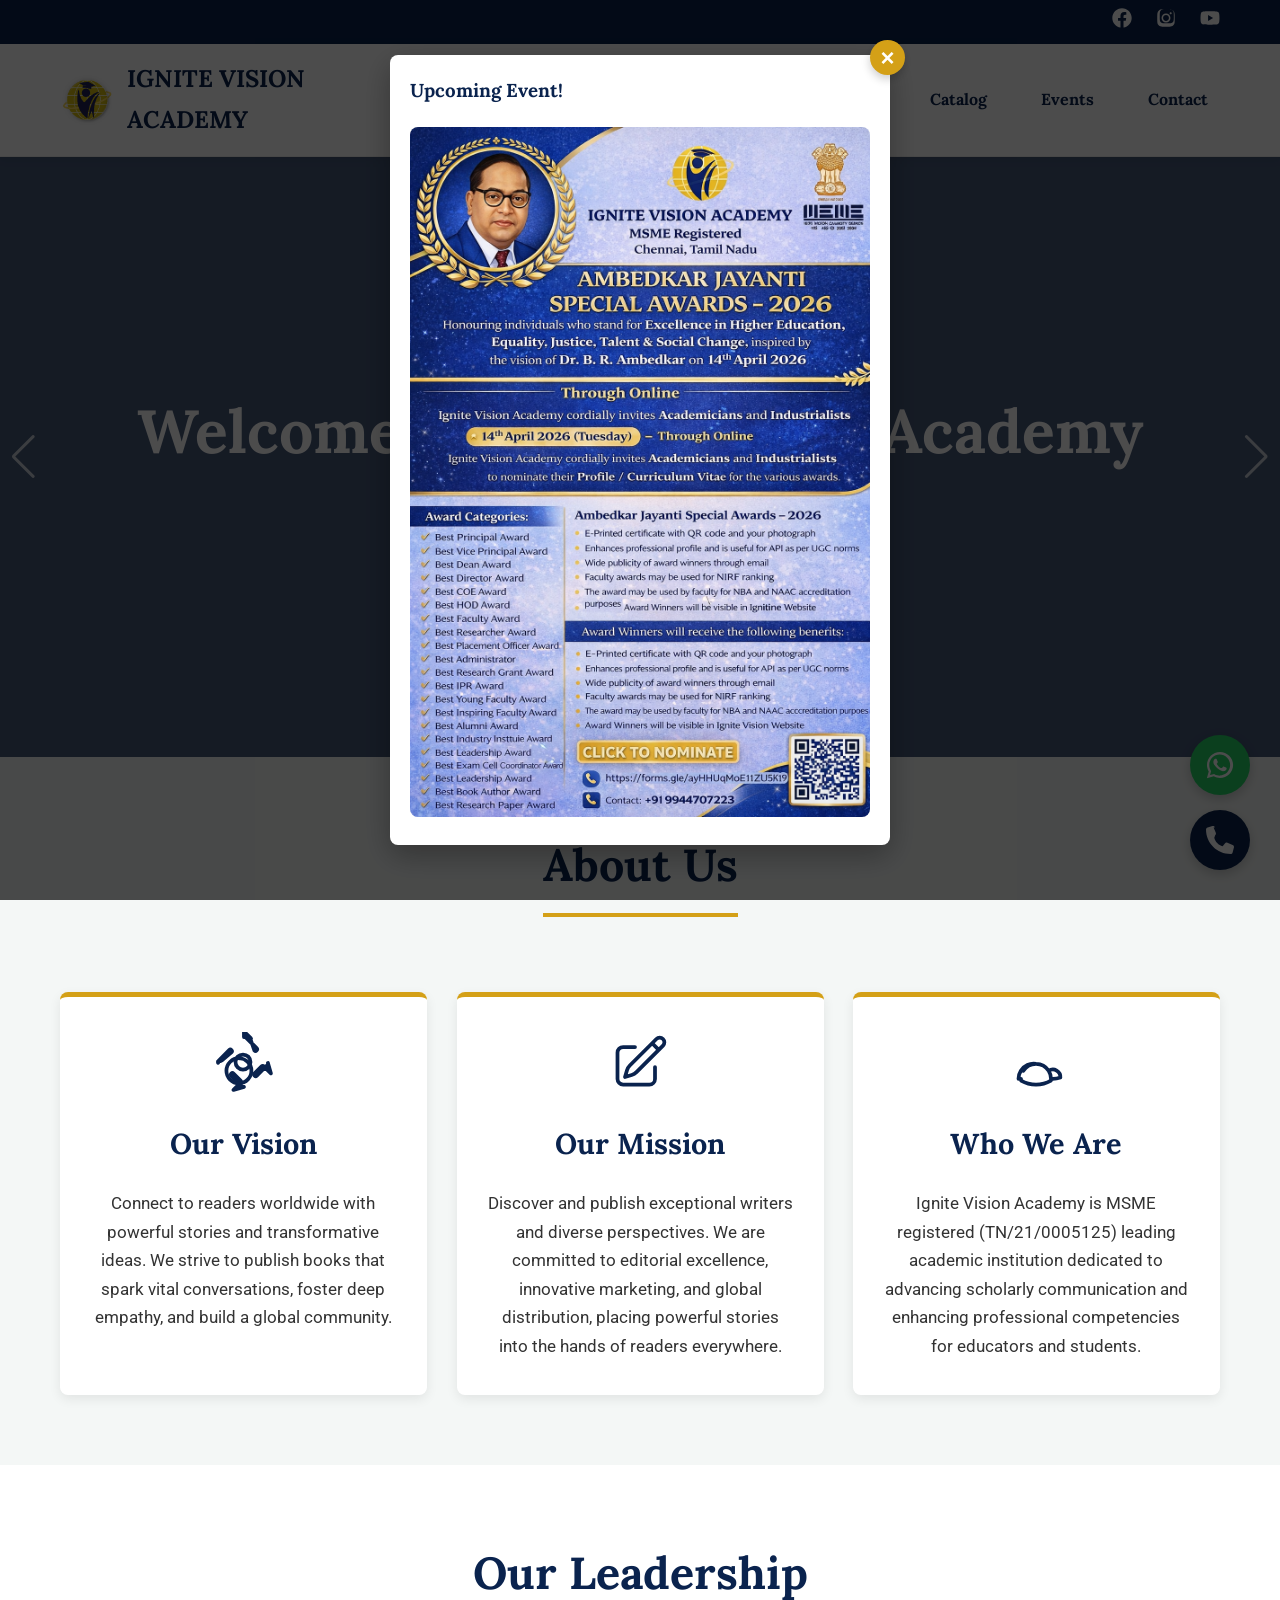
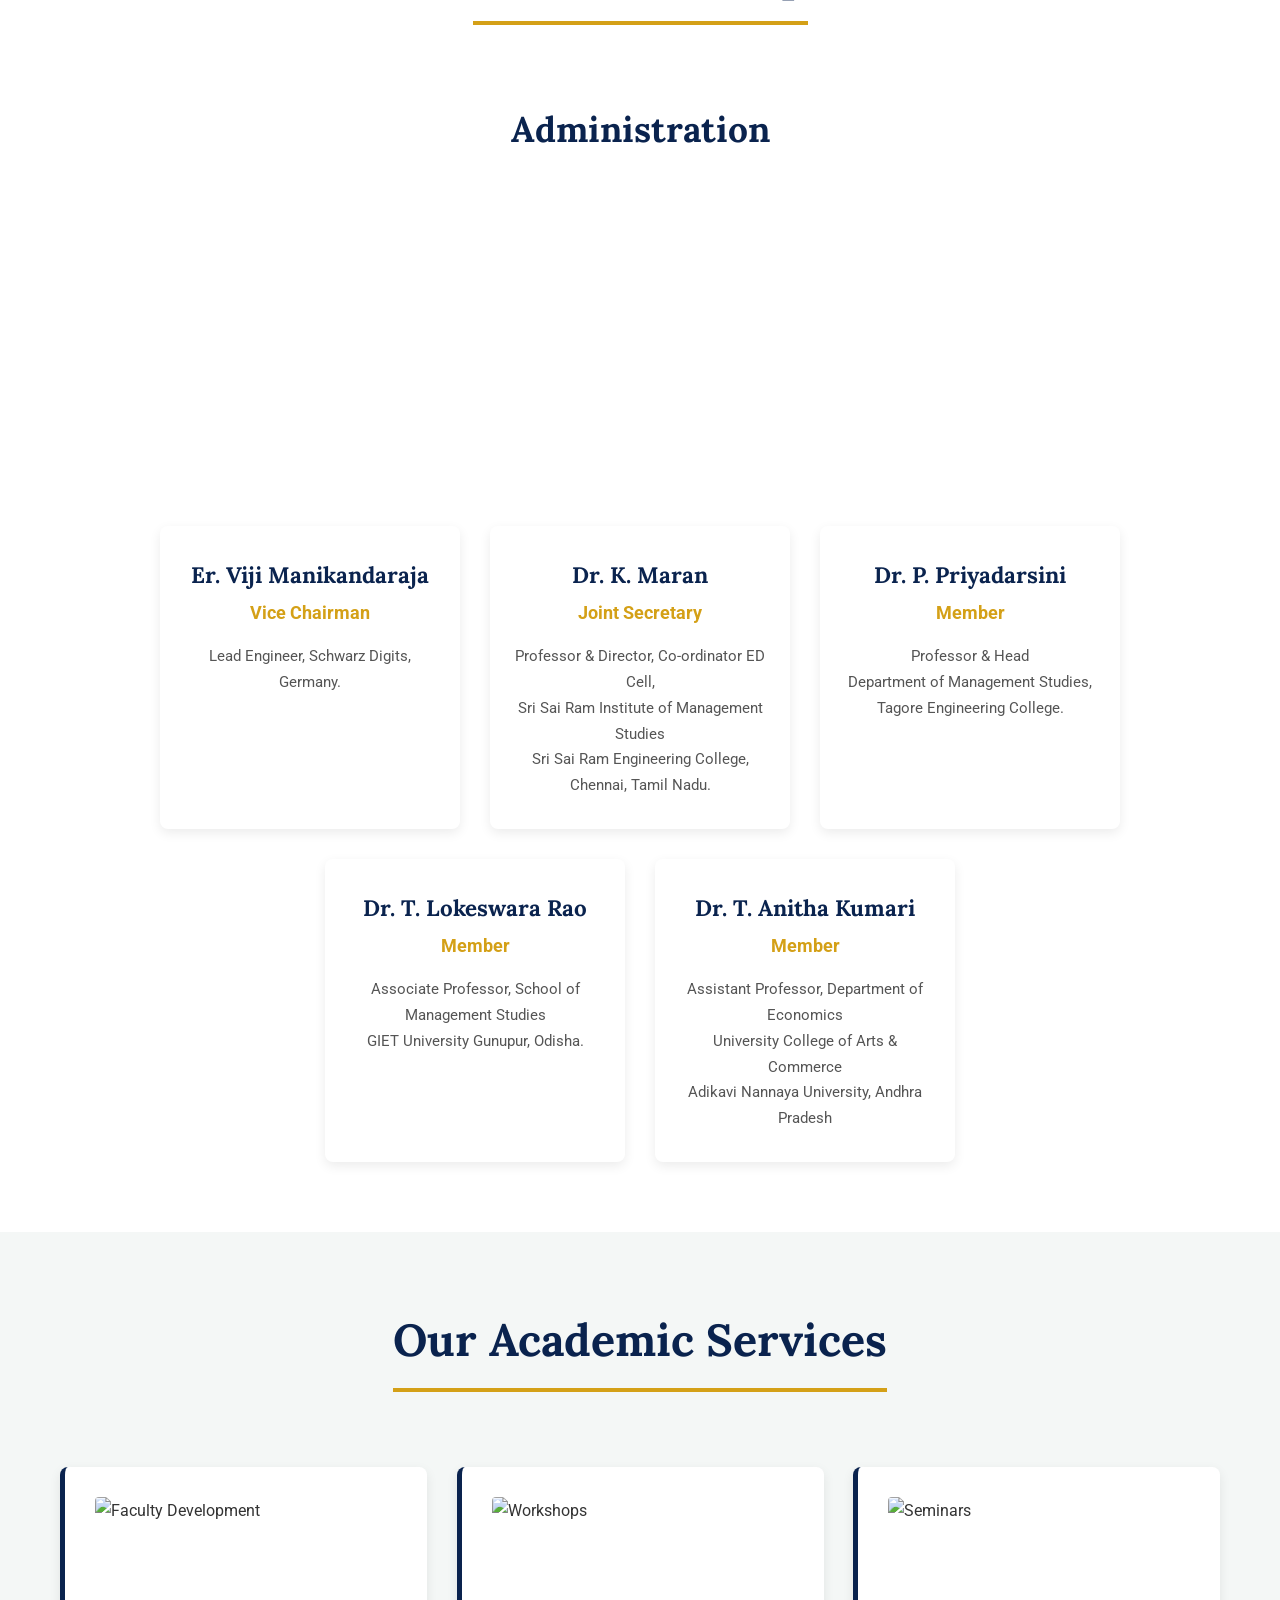
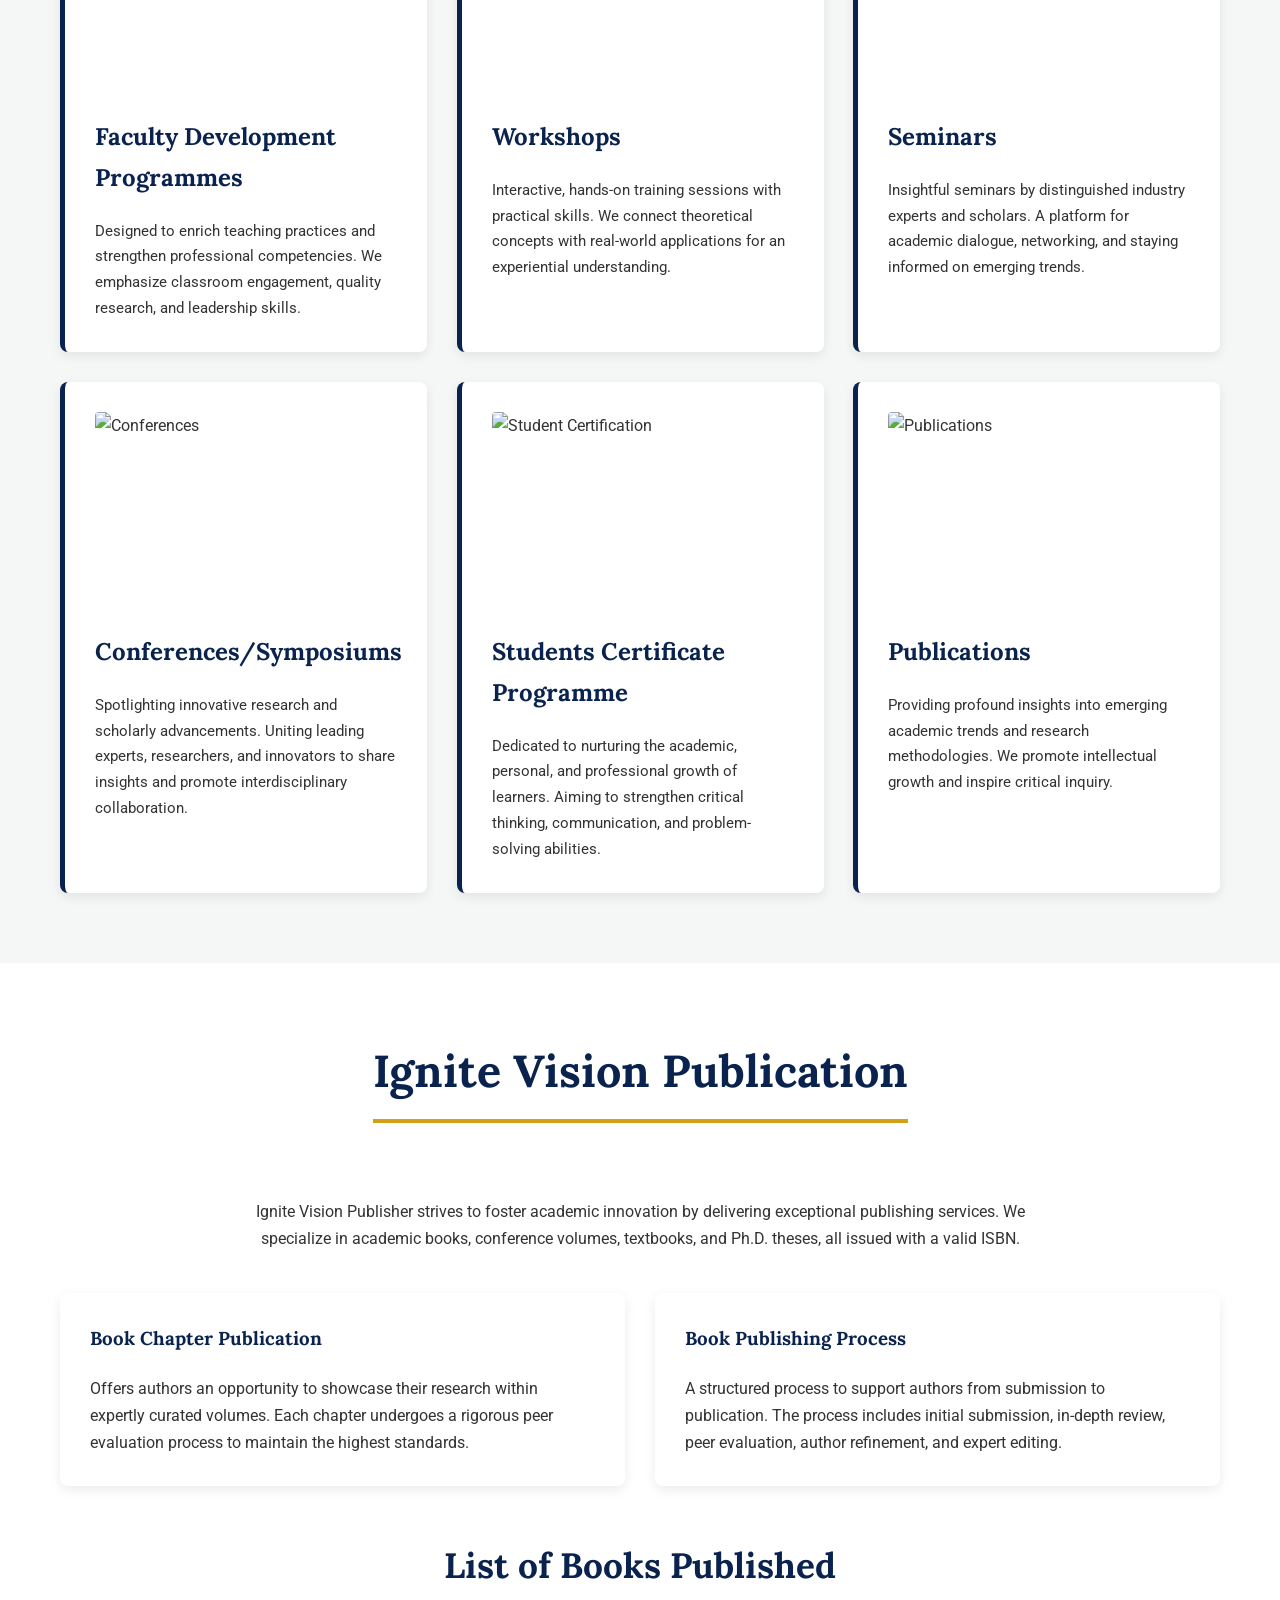
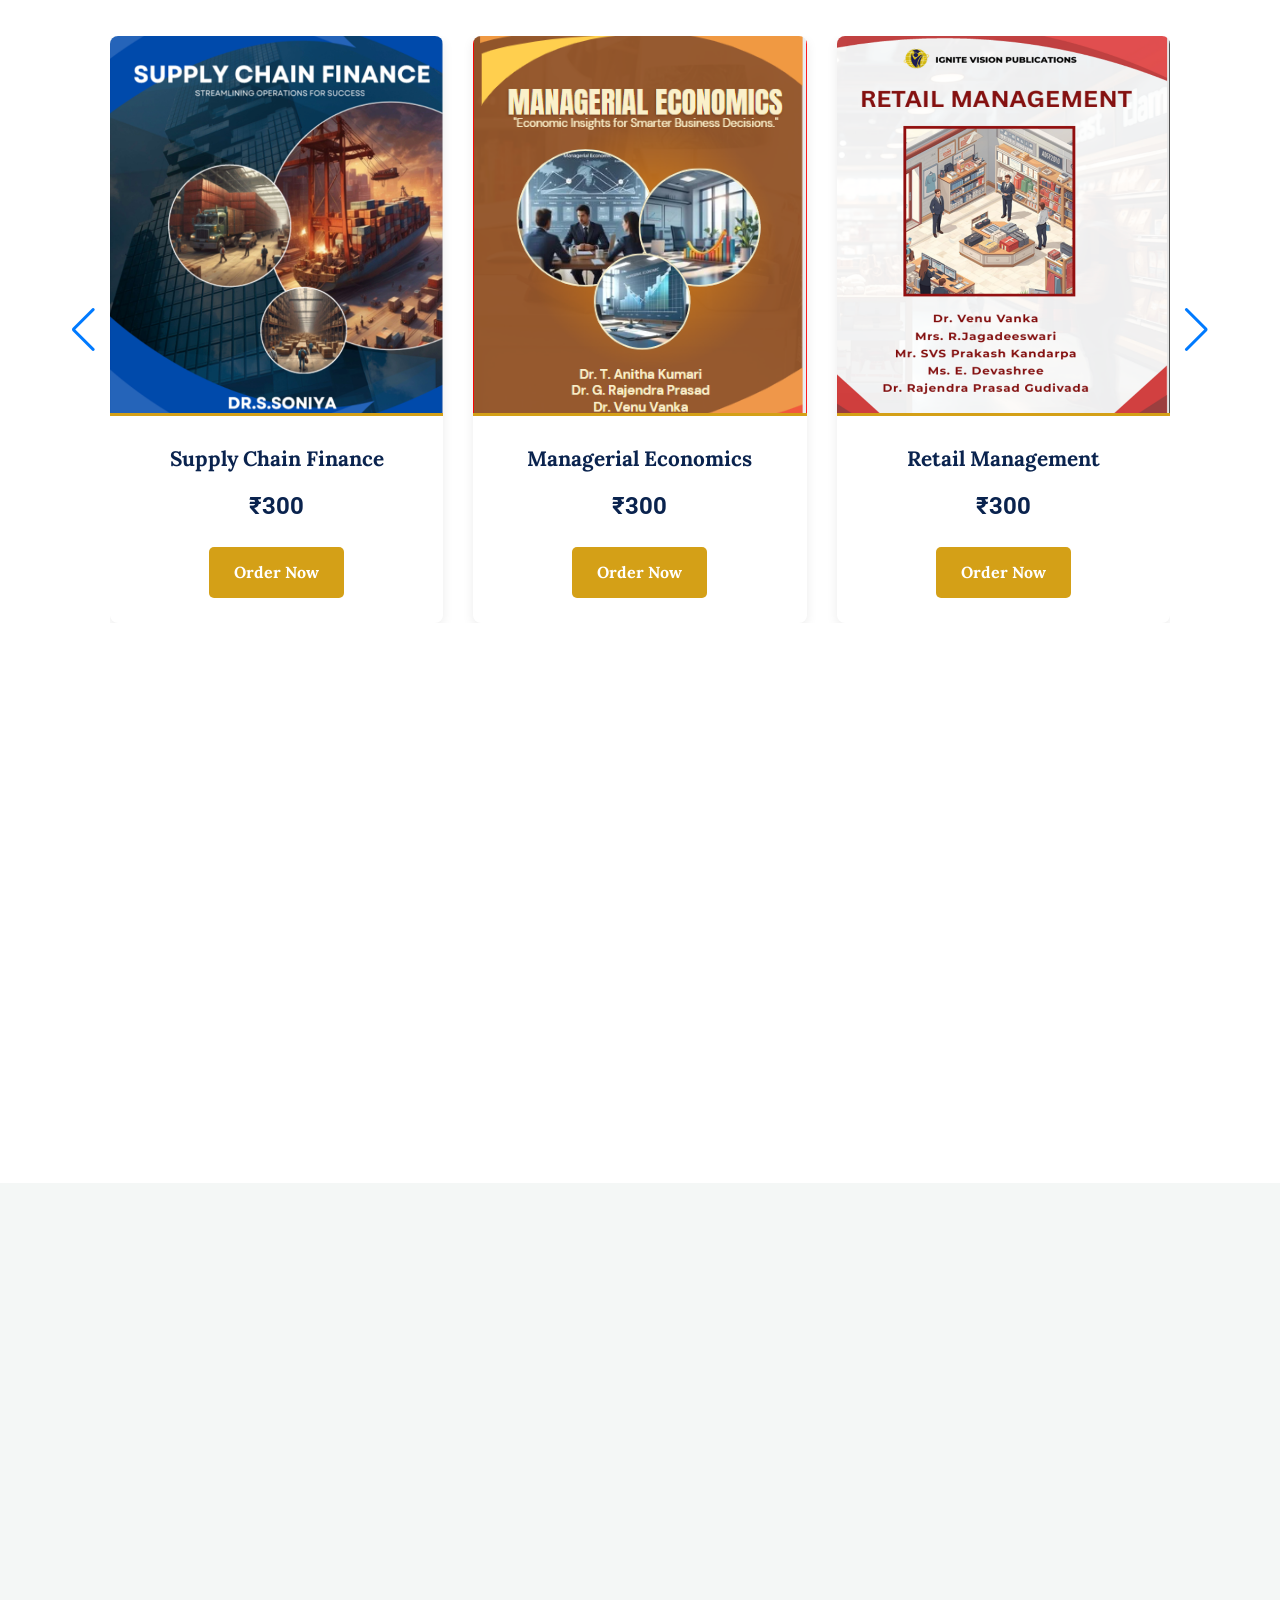
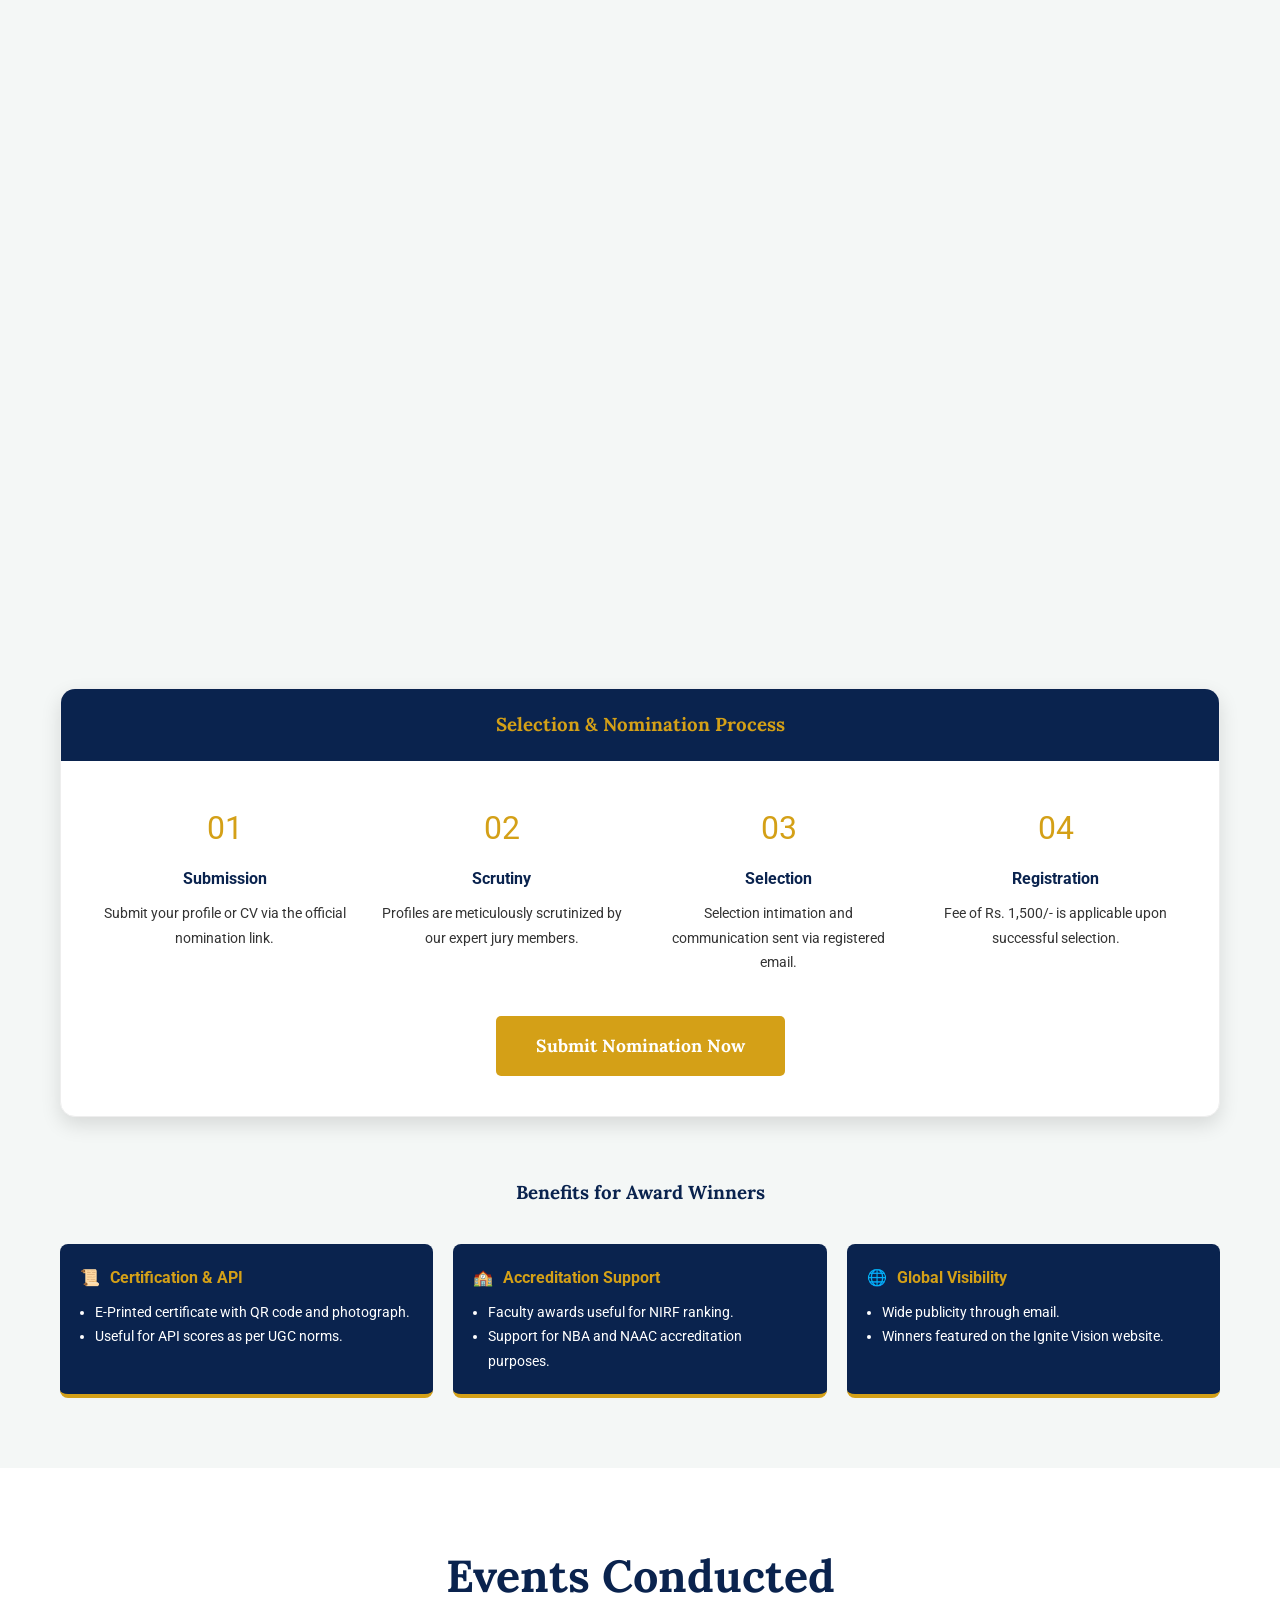
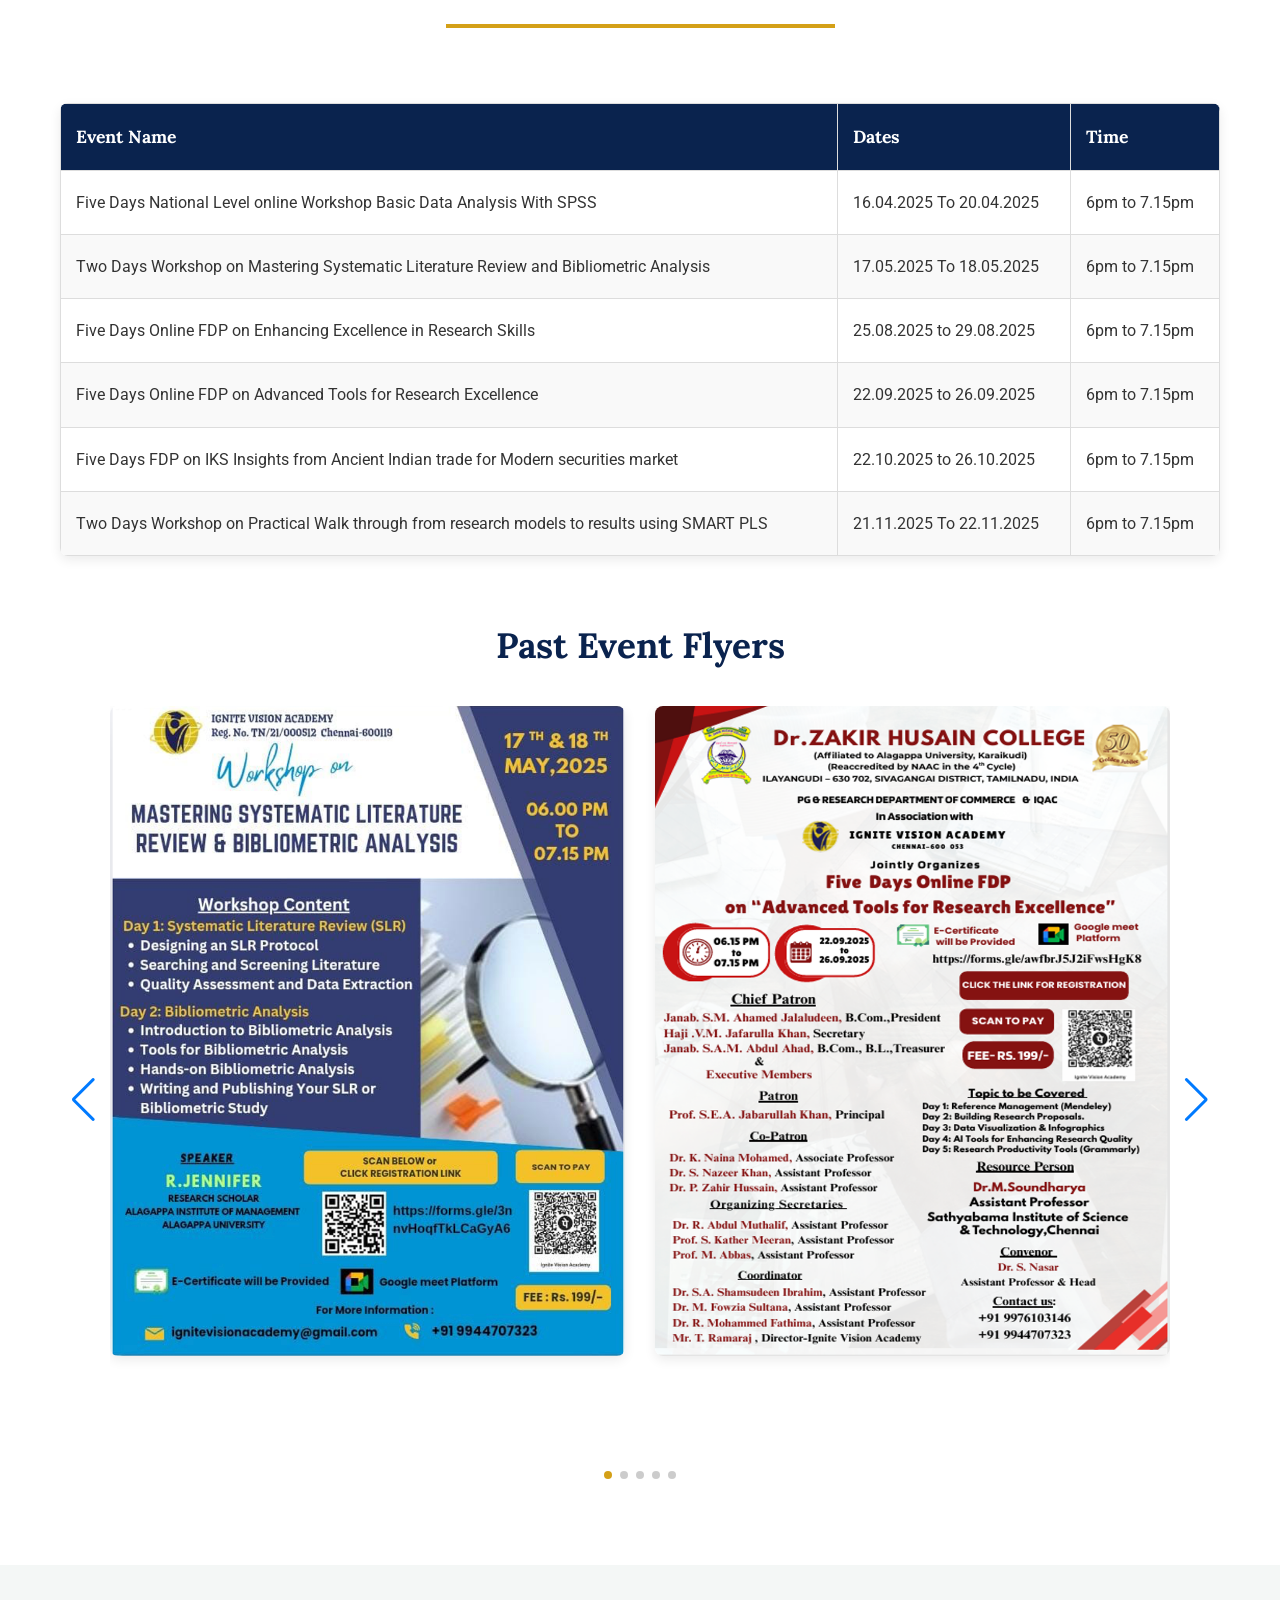
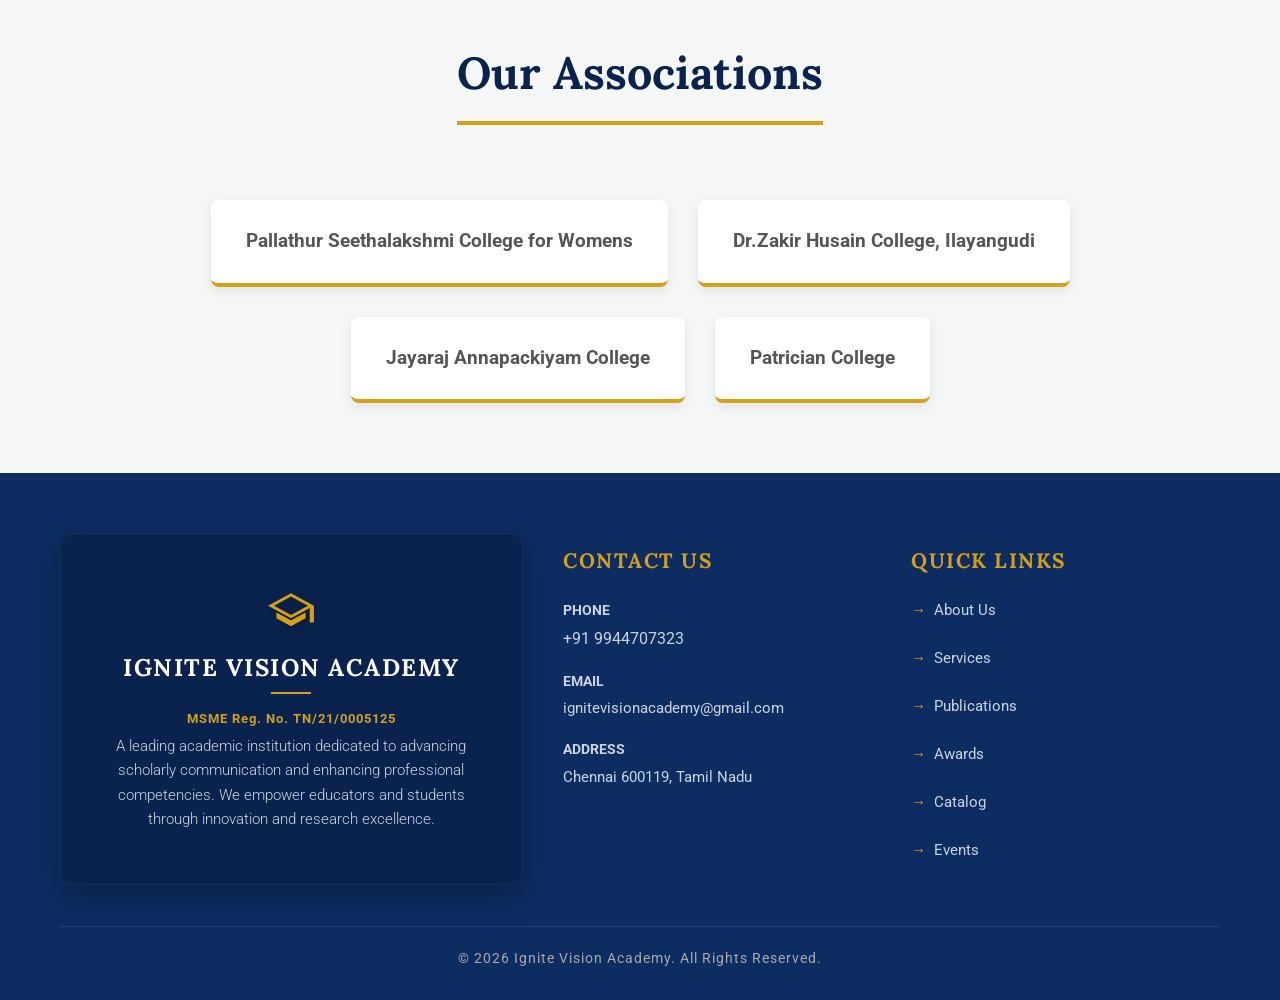
==== commit 295cec74: "Update index.html" ====
--- a/index.html
+++ b/index.html
@@ -97,7 +97,7 @@
         <div class="modal-content">
             <button class="modal-close" id="closeModalBtn">&times;</button>
             <h3>Upcoming Event!</h3>
-            <img src="images/upcoming-event.png" alt="Upcoming Workshop on SmartPLS"> </div>
+            <img src="images/upcoming-event.png" alt="Upcoming Events"> </div>
     </div>
 
     <header>
